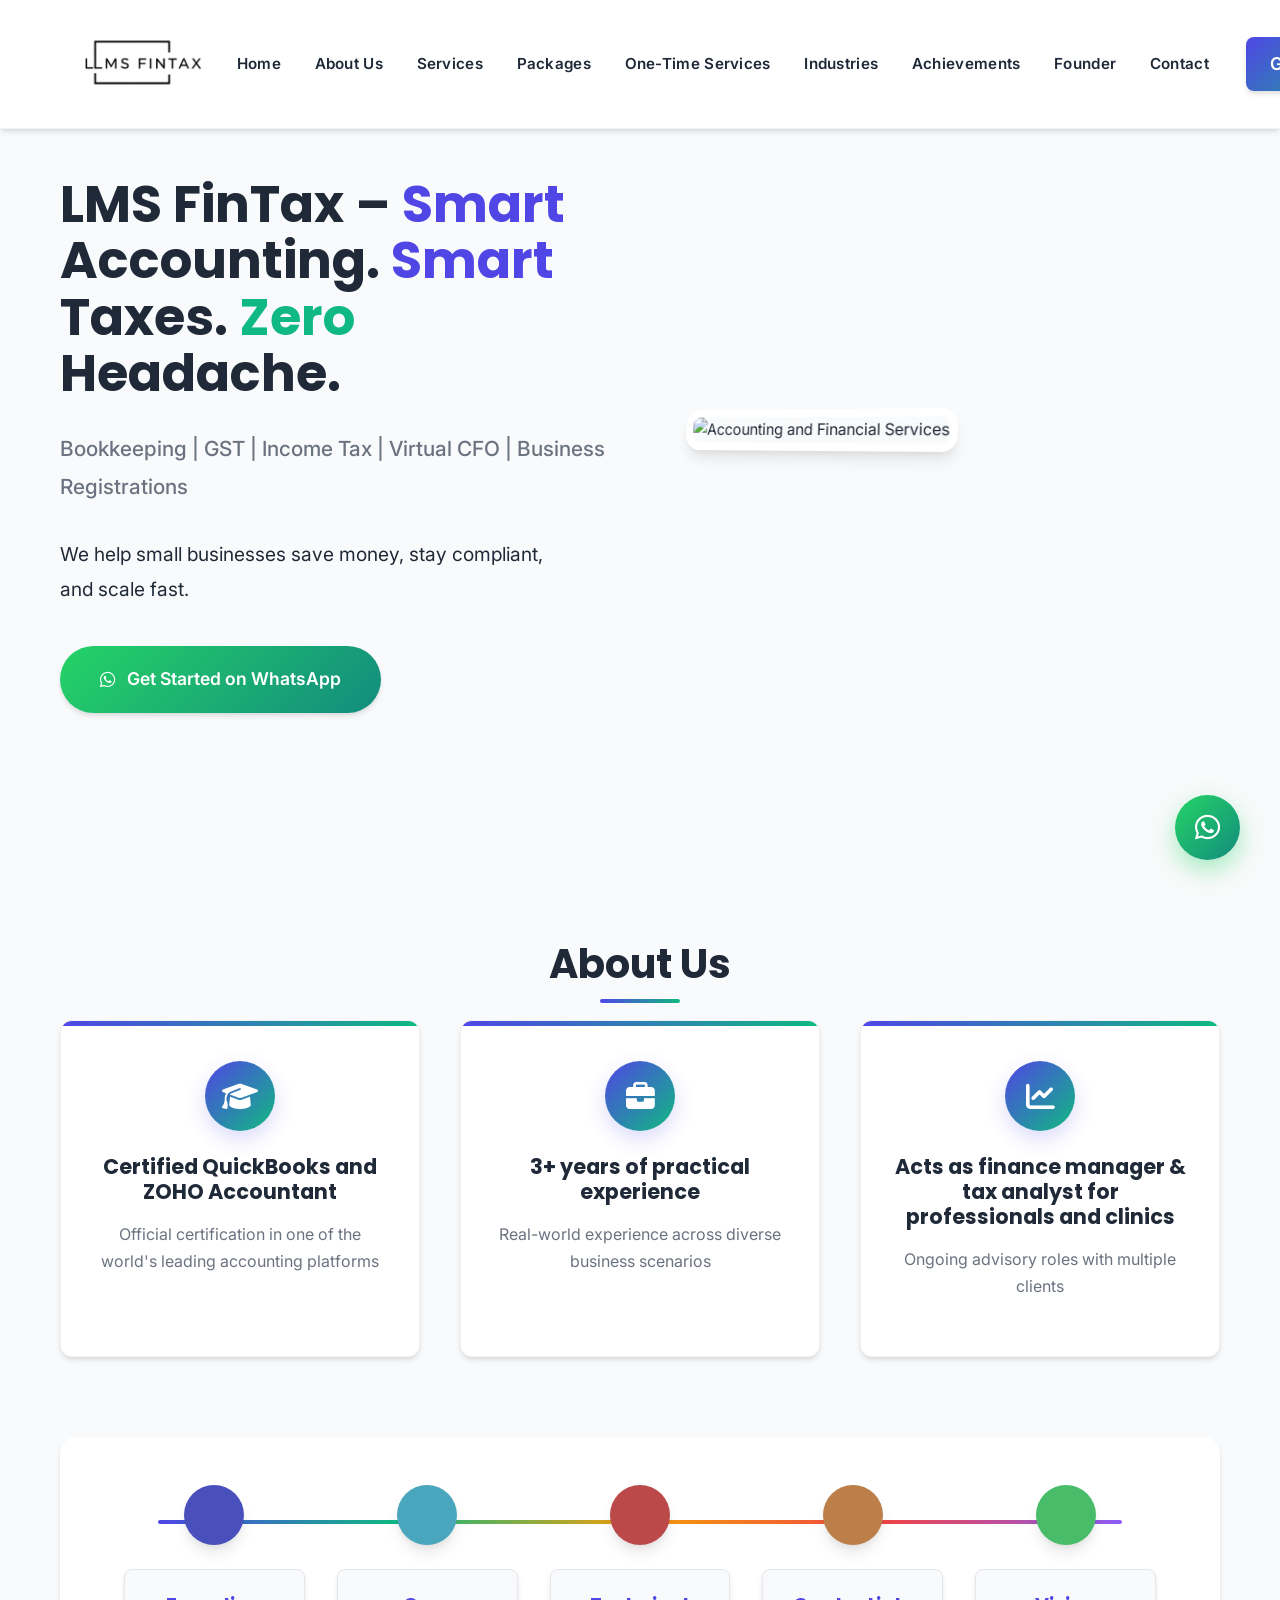
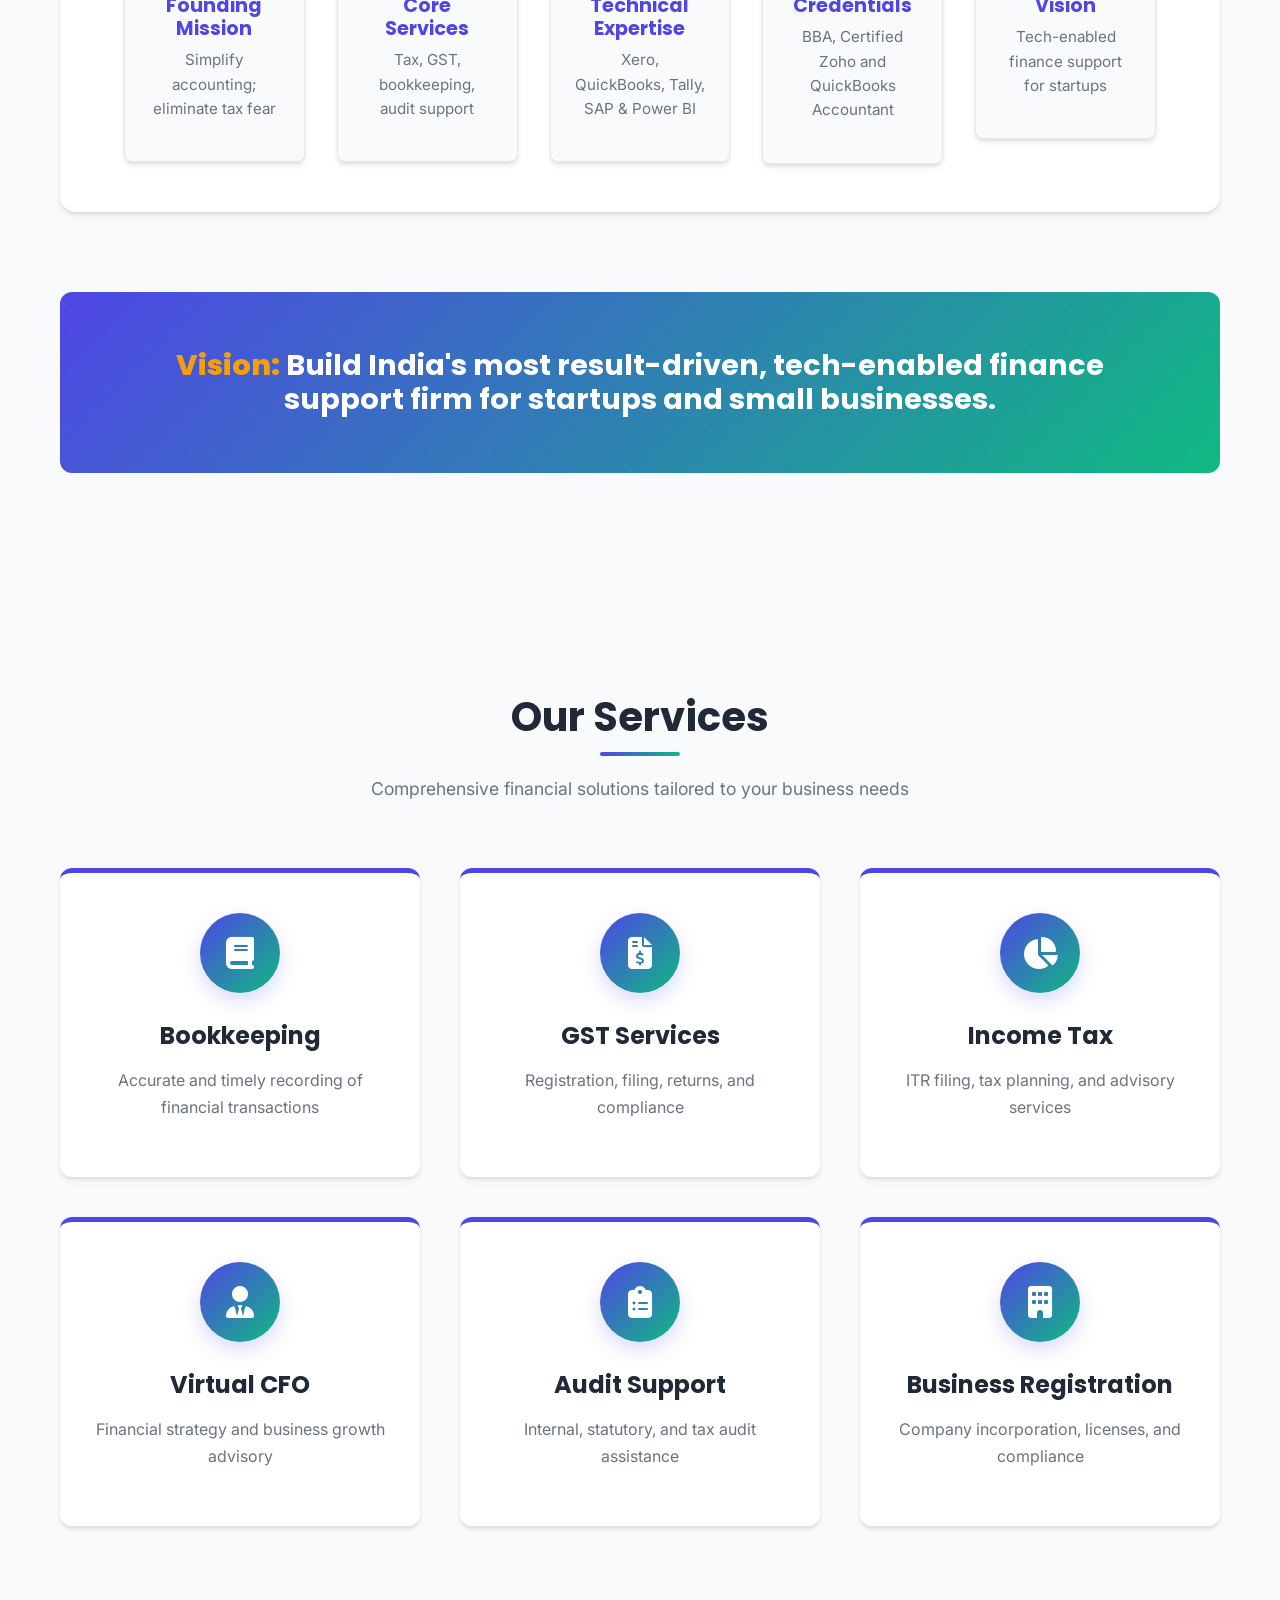
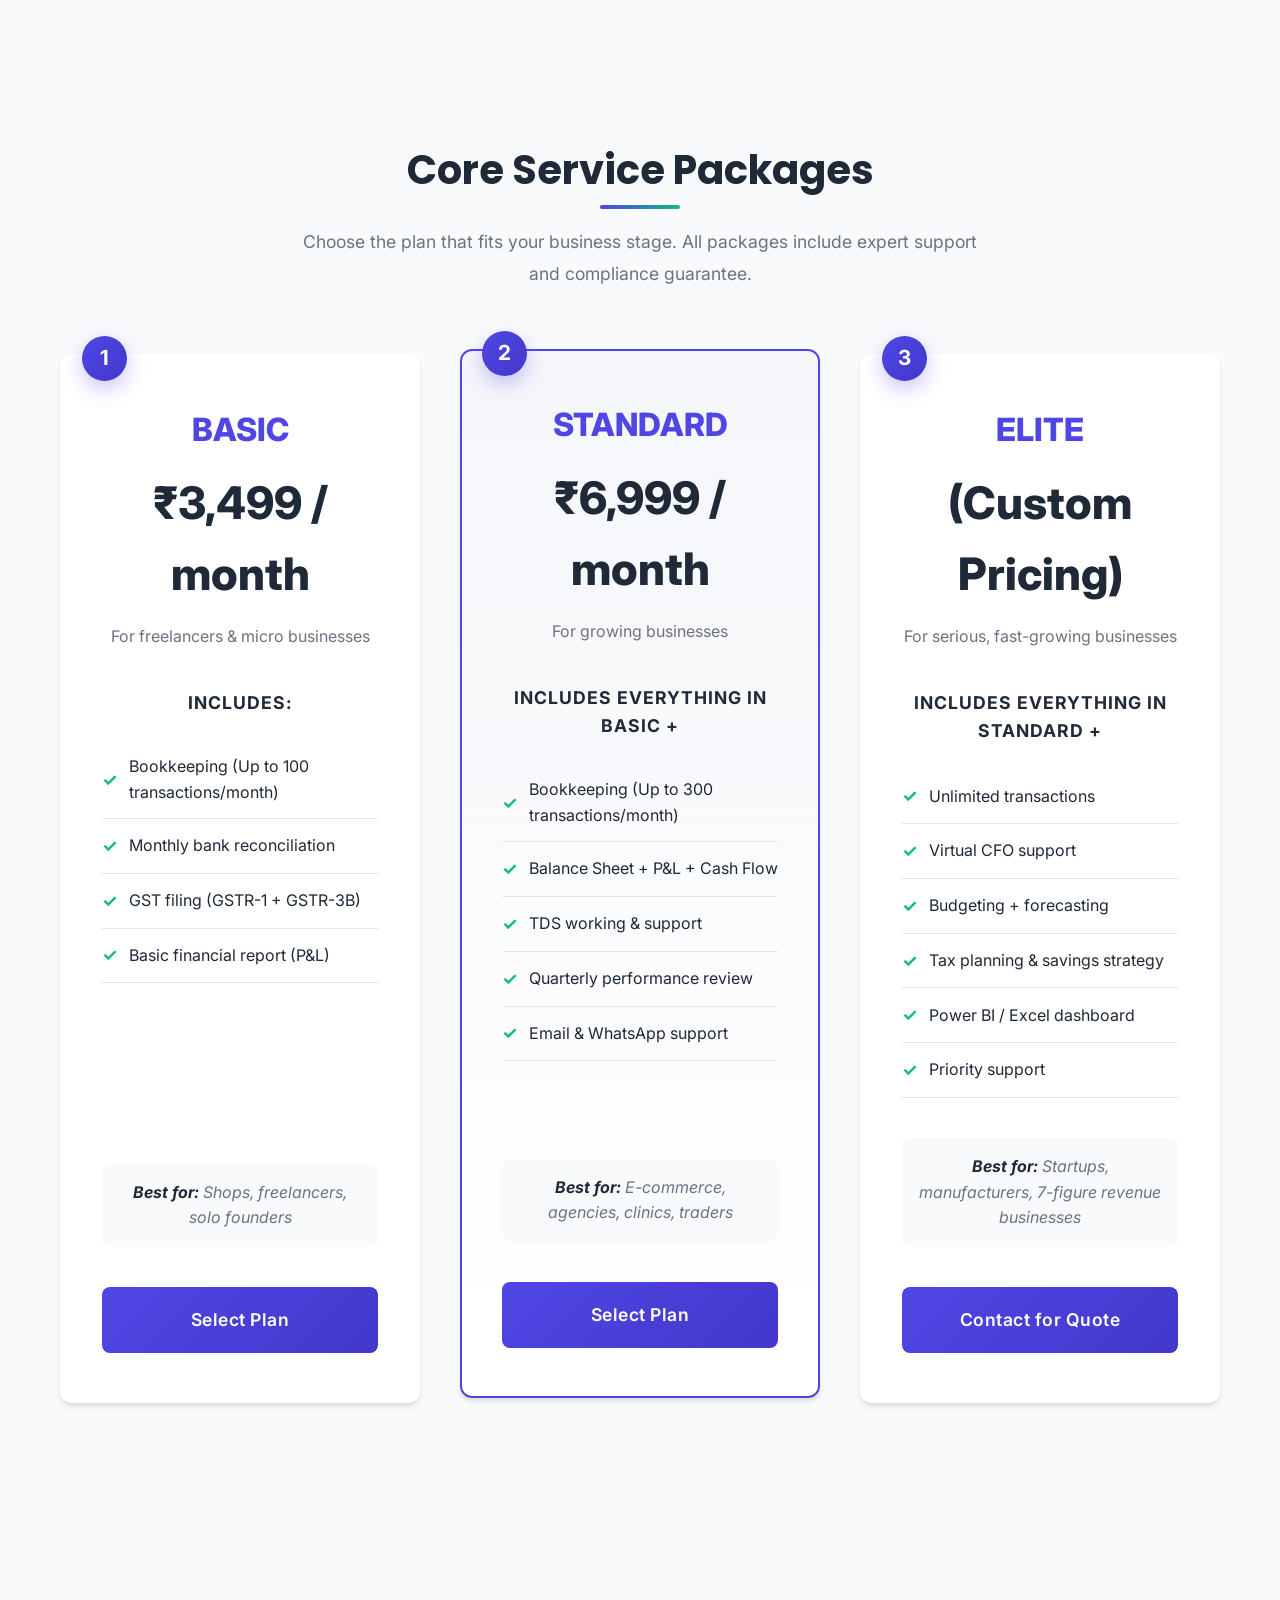
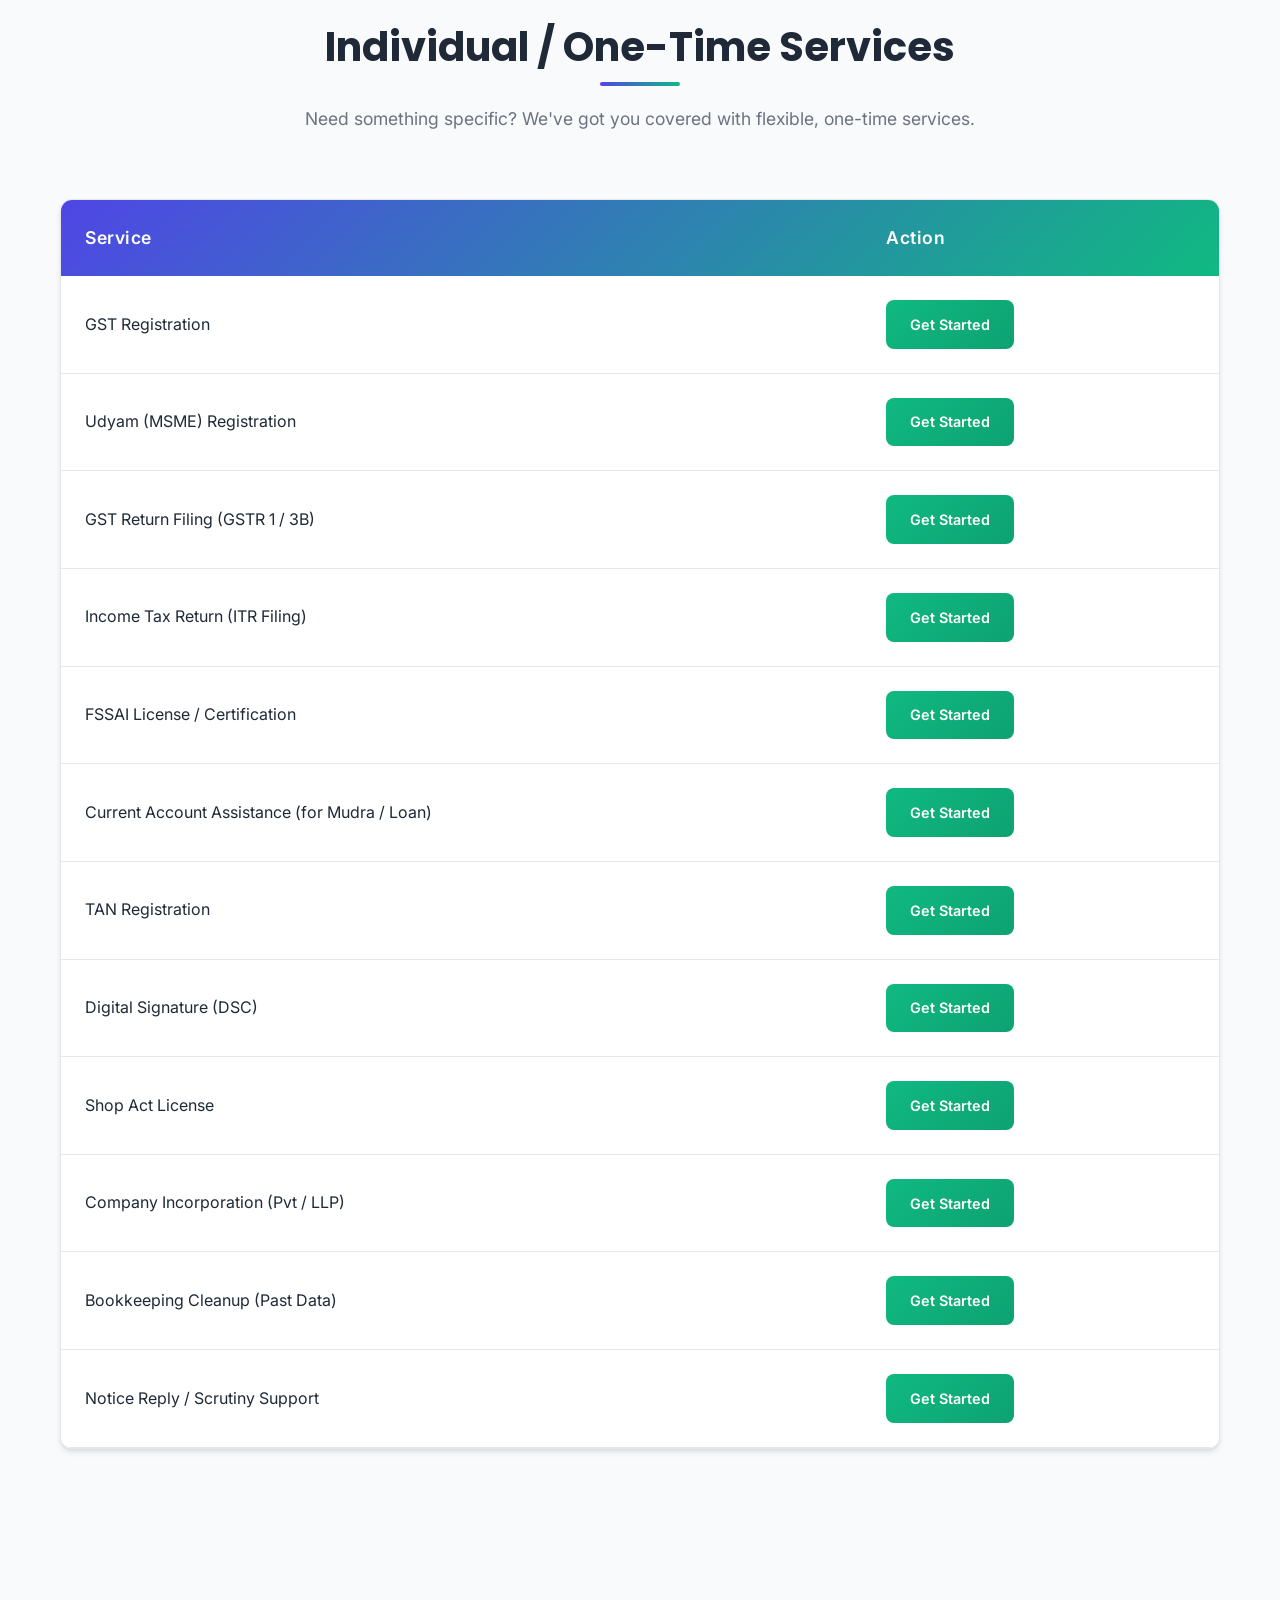
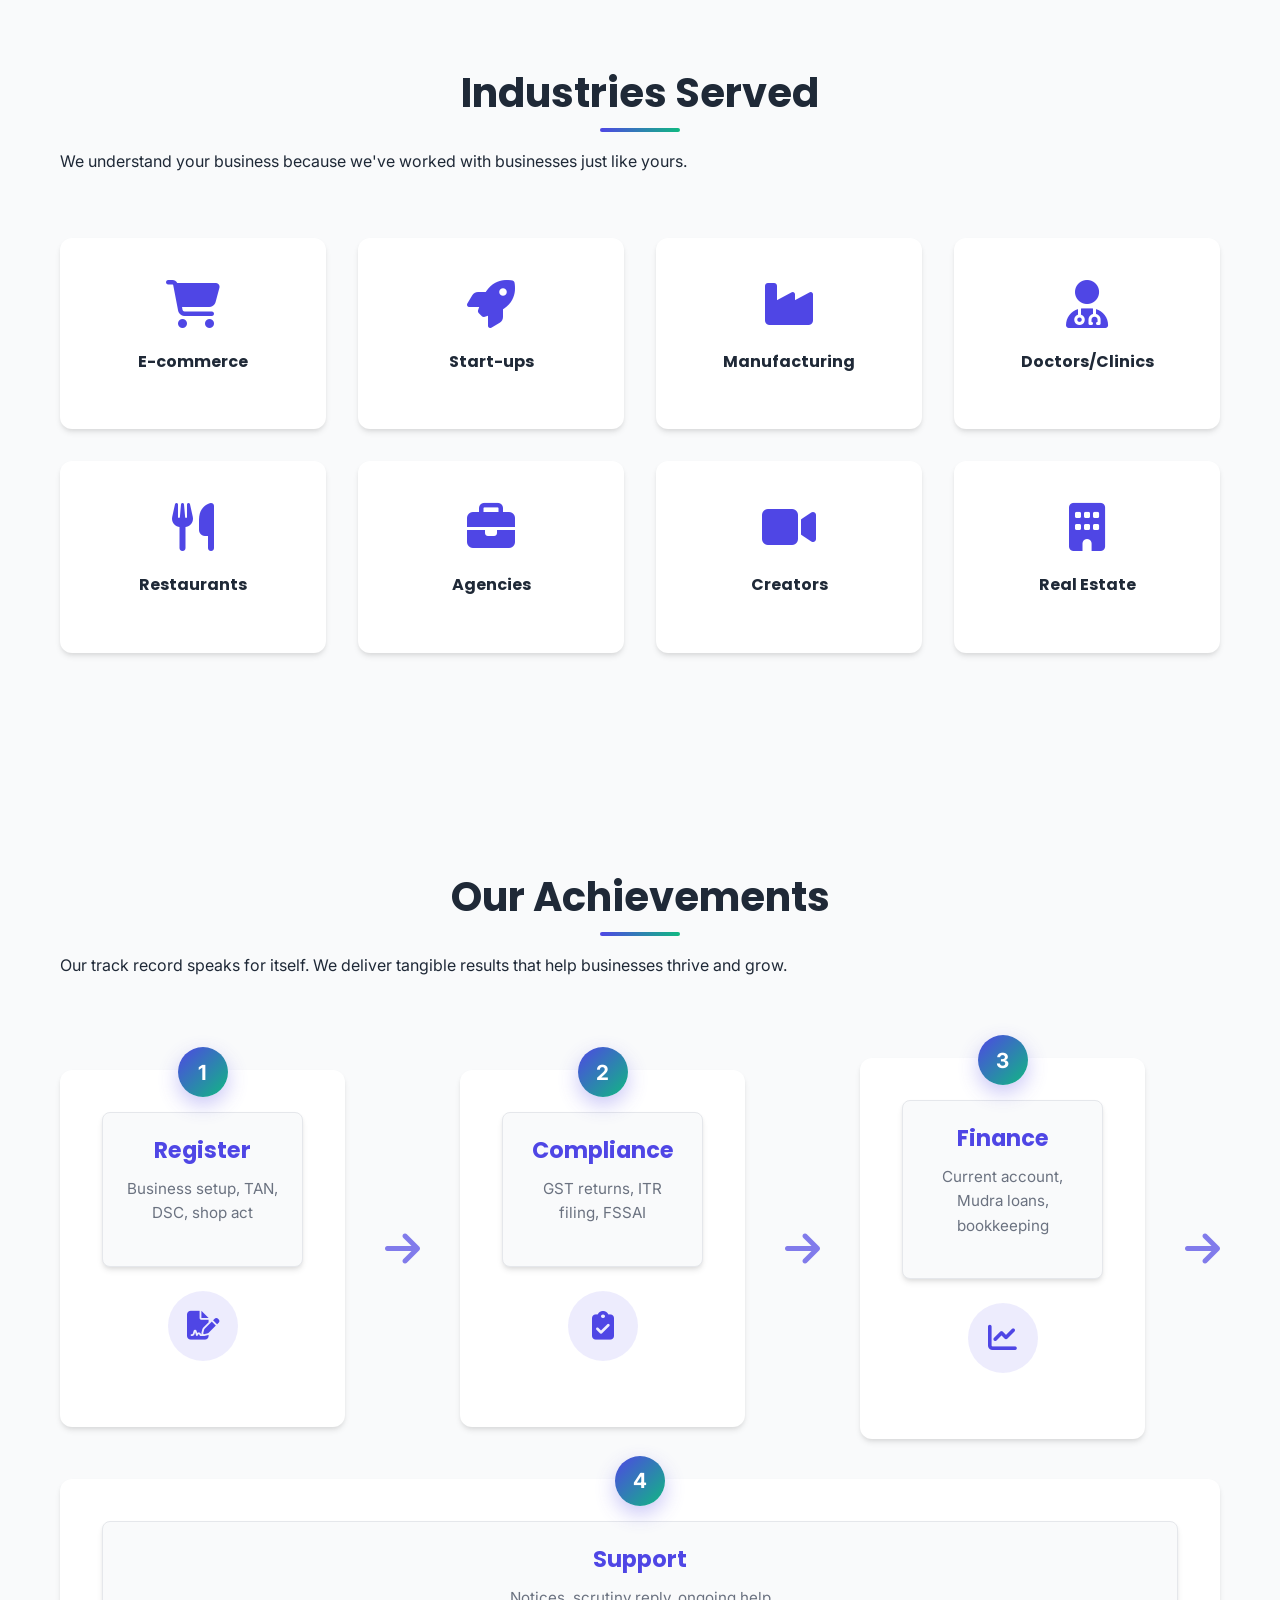
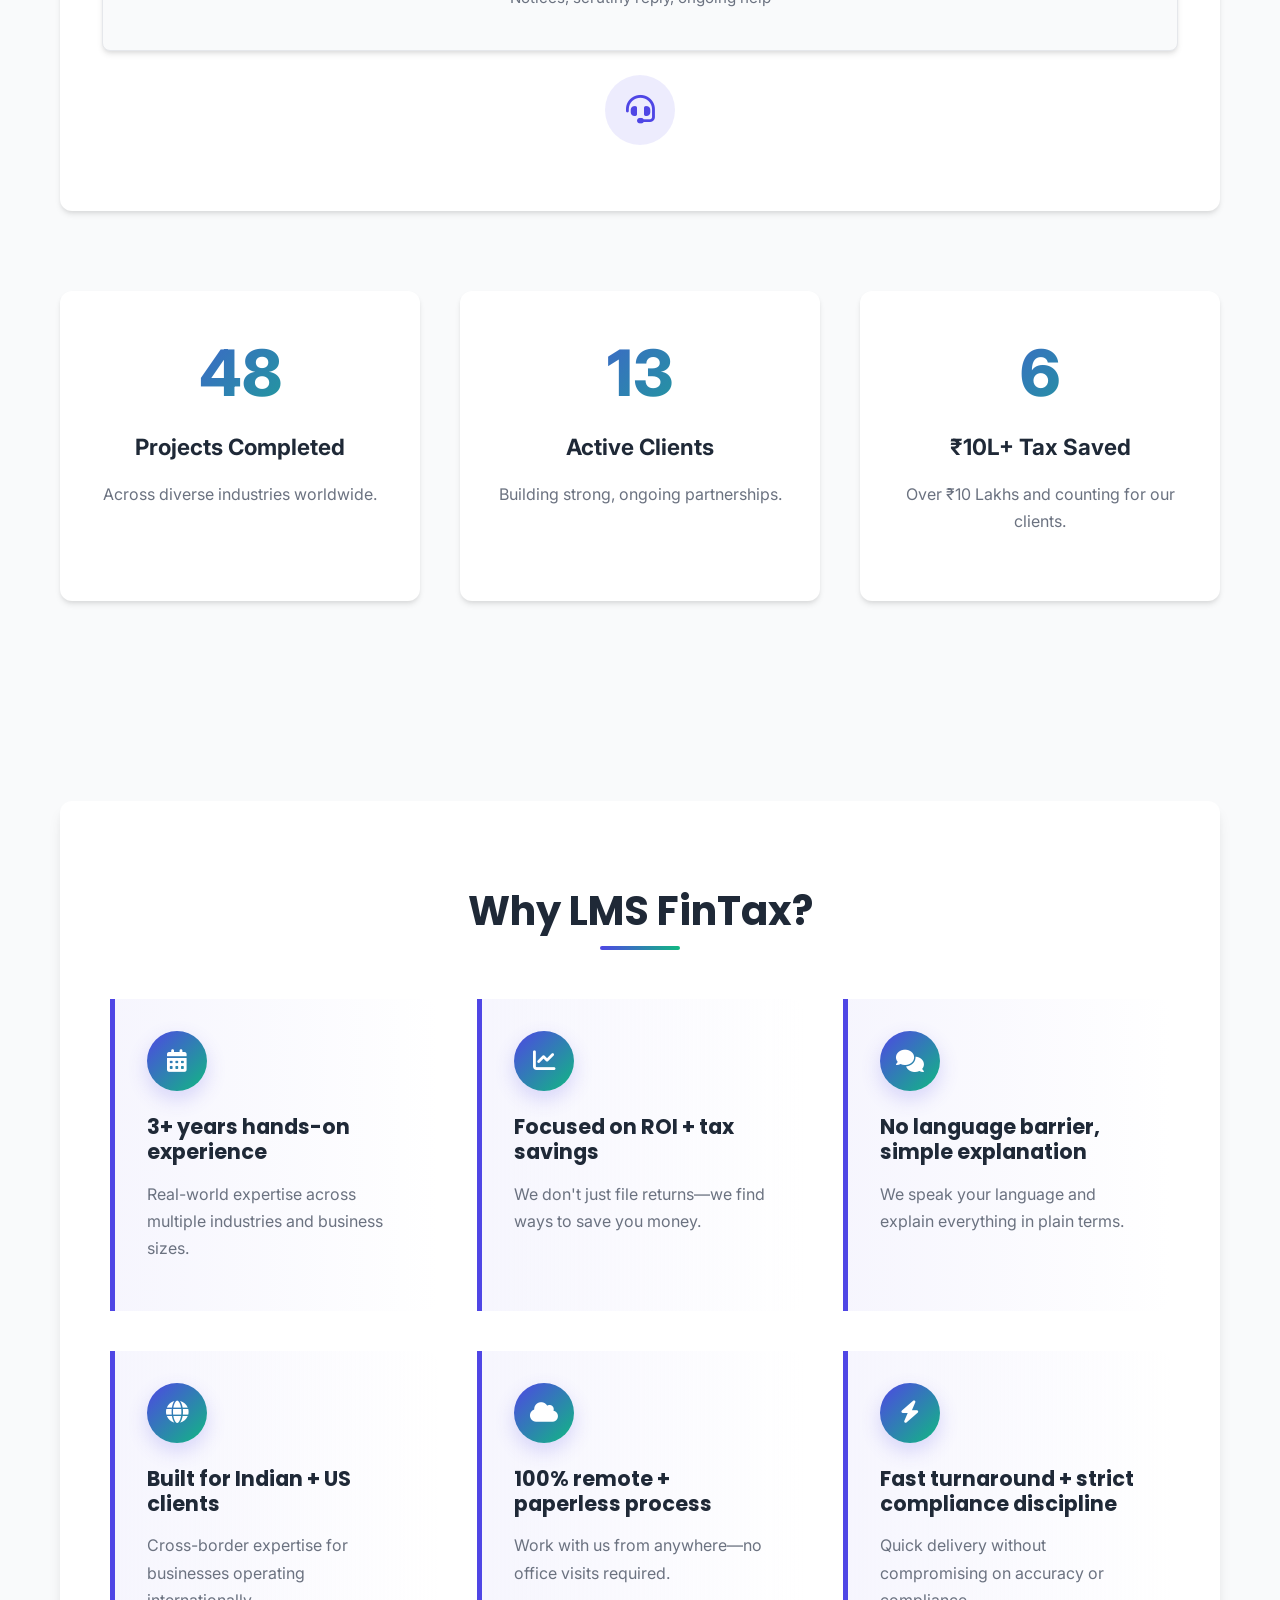
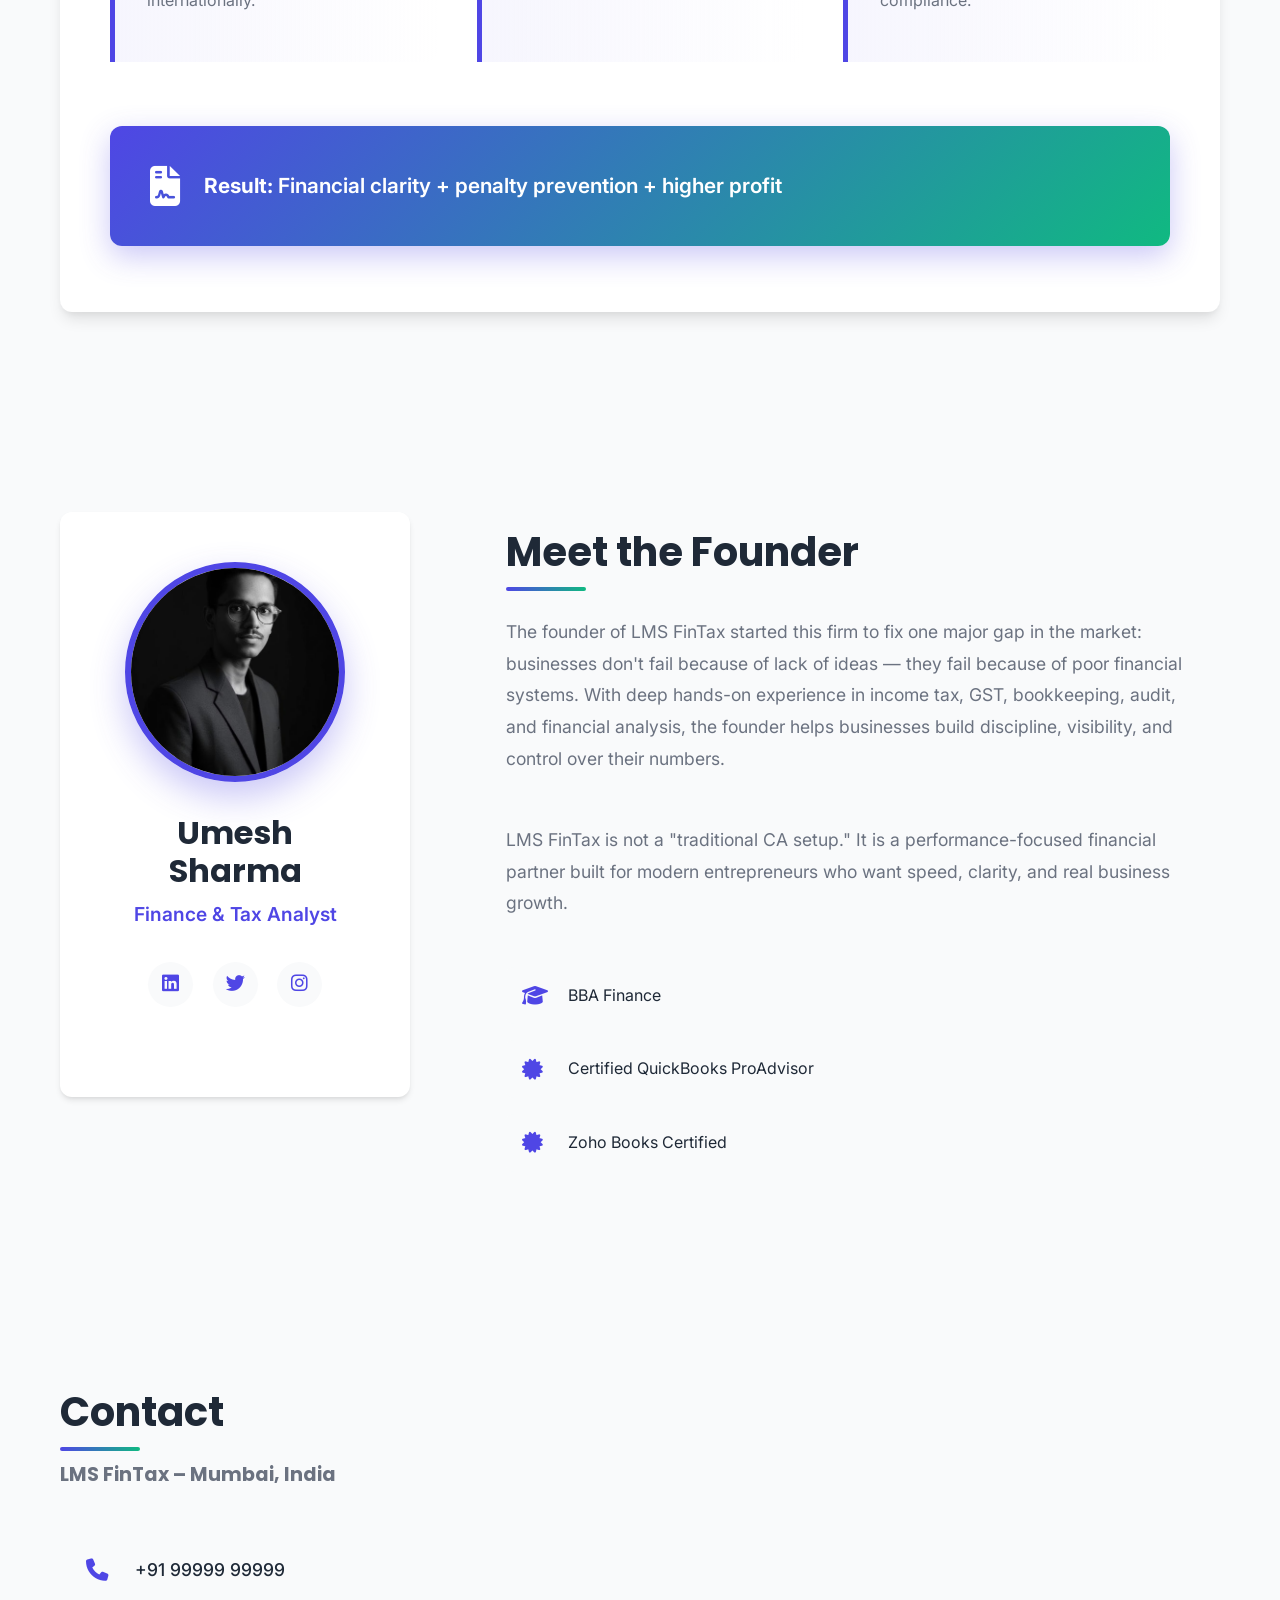
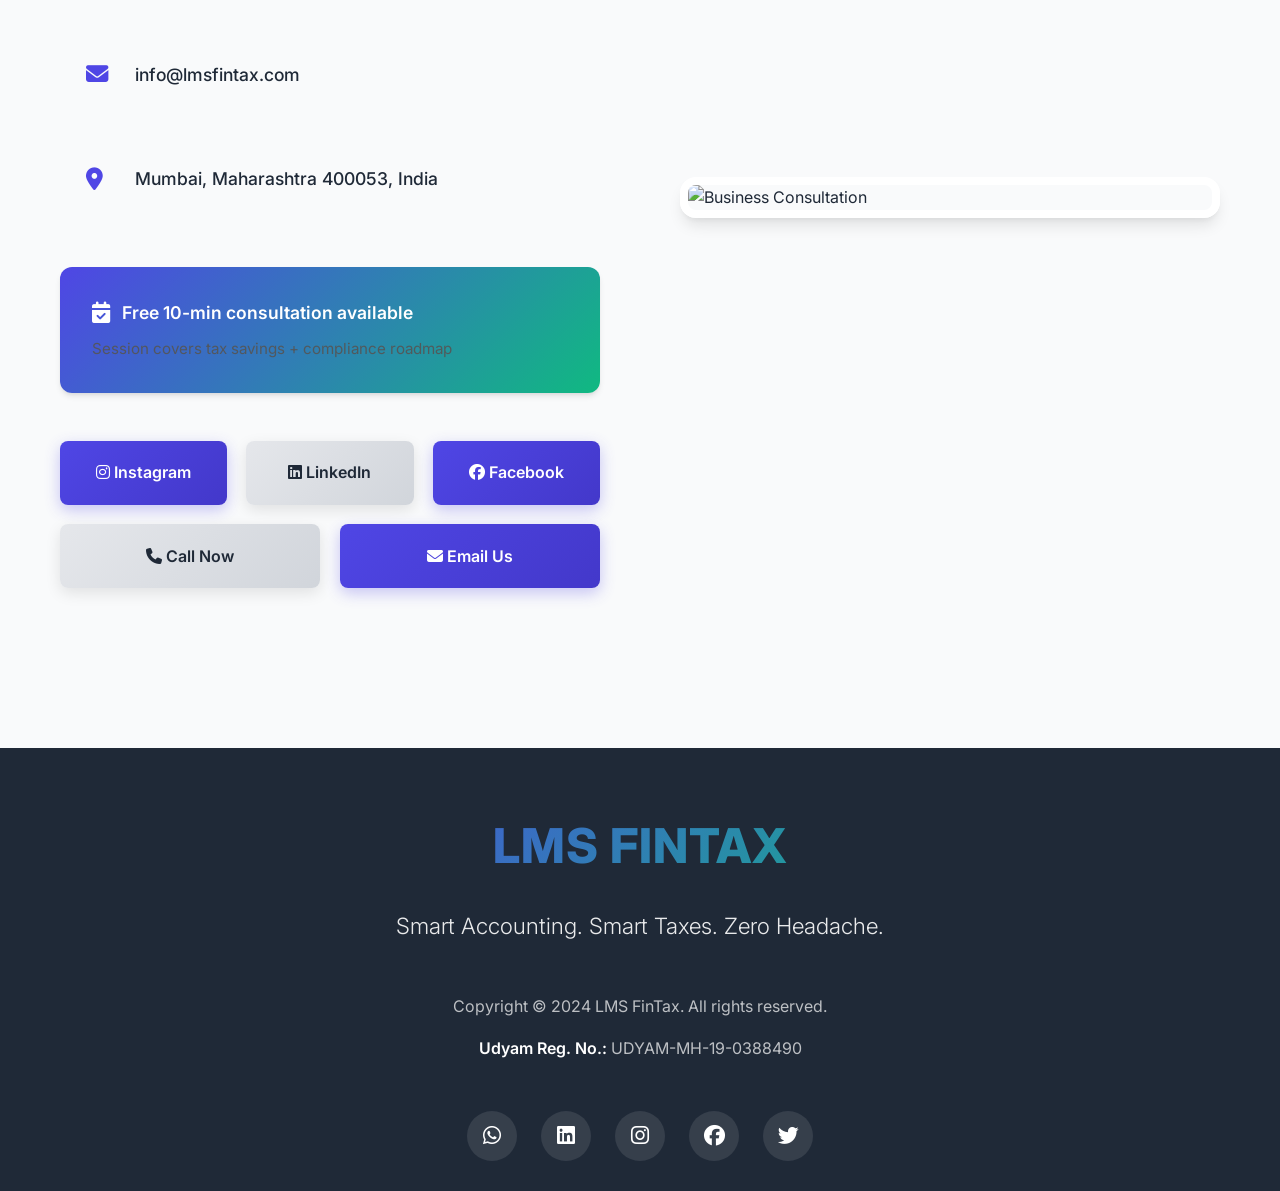
==== index.html @ da869e1a "updated" ====
<!DOCTYPE html>
<html lang="en">

    <head>
        <meta charset="UTF-8">
        <meta name="viewport" content="width=device-width, initial-scale=1.0">
        <title>LMS FinTax - Smart Accounting & Tax Services</title>
        <link rel="stylesheet" href="style.css">
        <link rel="stylesheet"
            href="https://cdnjs.cloudflare.com/ajax/libs/font-awesome/6.4.0/css/all.min.css">
        <link rel="preconnect" href="https://fonts.googleapis.com">
        <link rel="preconnect" href="https://fonts.gstatic.com" crossorigin>
        <link
            href="https://fonts.googleapis.com/css2?family=Poppins:wght@300;400;500;600;700;800;900&family=Inter:wght@300;400;500;600;700&display=swap"
            rel="stylesheet">
        <link rel="stylesheet"
            href="https://cdnjs.cloudflare.com/ajax/libs/font-awesome/6.4.0/css/all.min.css">
    </head>

    <body>
        <!-- Navigation -->
        <nav class="navbar">
            <div class="container">
                <div class="logo">
                    <a href="index.html">
                        <img src="images/LOGO.png" alt="LMS FinTax Logo">
                    </a>
                </div>

                <div class="nav-links">
                    <a href="#hero" class="nav-link">Home</a>
                    <a href="#about" class="nav-link">About Us</a>
                    <a href="#services" class="nav-link">Services</a>
                    <a href="#pricing" class="nav-link">Packages</a>
                    <a href="#one-time-services" class="nav-link">One-Time
                        Services</a>
                    <a href="#industries" class="nav-link">Industries</a>
                    <a href="#achievements" class="nav-link">Achievements</a>
                    <a href="#founder" class="nav-link">Founder</a>
                    <a href="#contact" class="nav-link">Contact</a>
                    <!-- Get Started button will be added by JS on desktop -->
                    <button class="mobile-menu-btn" id="mobileMenuBtn">
                        <i class="fas fa-bars"></i>
                    </button>
                </div>
            </div>
        </nav>

        <!-- Mobile Navigation -->
        <div class="mobile-nav" id="mobileNav">
            <a href="#hero" class="mobile-nav-link">Home</a>
            <a href="#about" class="mobile-nav-link">About Us</a>
            <a href="#services" class="mobile-nav-link">Services</a>
            <a href="#pricing" class="mobile-nav-link">Packages</a>
            <a href="#one-time-services" class="mobile-nav-link">One-Time
                Services</a>
            <a href="#industries" class="mobile-nav-link">Industries</a>
            <a href="#achievements" class="mobile-nav-link">Achievements</a>
            <a href="#founder" class="mobile-nav-link">Founder</a>
            <a href="#contact" class="mobile-nav-link">Contact</a>
            <a
                href="https://wa.me/919999999999?text=Hi%20LMS%20FinTax,%20I%20need%20accounting%20services"
                target="_blank" class="mobile-nav-link whatsapp-btn">Get Started
                on WhatsApp</a>
        </div>

        <!-- Hero Section -->
        <section class="hero-section container fade-in" id="hero">
            <div class="hero-text">
                <h1>LMS FinTax – <span>Smart</span> Accounting.
                    <span>Smart</span> Taxes. <span>Zero</span> Headache.</h1>
                <p class="services-list">Bookkeeping | GST | Income Tax |
                    Virtual CFO | Business Registrations</p>
                <p class="hero-description">We help small businesses save money,
                    stay compliant, and scale fast.</p>
                <a
                    href="https://wa.me/919999999999?text=Hi%20LMS%20FinTax,%20I%20need%20accounting%20services"
                    target="_blank" class="whatsapp-btn">
                    <i class="fab fa-whatsapp"></i> Get Started on WhatsApp
                </a>
            </div>

            <div class="hero-image">
                <img
                    src="https://images.unsplash.com/photo-1554224155-6726b3ff858f?ixlib=rb-4.0.3&auto=format&fit=crop&w=600&q=80"
                    alt="Accounting and Financial Services">
            </div>
        </section>

        <!-- About Section -->
        <section class="about-section container" id="about">
            <h2 class="section-title fade-in">About Us</h2>

            <div class="about-top-grid fade-in">
                <div class="about-feature">
                    <div class="icon"><i
                            class="fas fa-graduation-cap"></i></div>
                    <h4>Certified QuickBooks and ZOHO Accountant</h4>
                    <p>Official certification in one of the world's leading
                        accounting platforms</p>
                </div>
                <div class="about-feature">
                    <div class="icon"><i class="fas fa-briefcase"></i></div>
                    <h4>3+ years of practical experience</h4>
                    <p>Real-world experience across diverse business
                        scenarios</p>
                </div>
                <div class="about-feature">
                    <div class="icon"><i class="fas fa-chart-line"></i></div>
                    <h4>Acts as finance manager & tax analyst for professionals
                        and clinics</h4>
                    <p>Ongoing advisory roles with multiple clients</p>
                </div>
            </div>

            <div class="roadmap-container fade-in">
                <div class="roadmap">
                    <div class="roadmap-step">
                        <div class="step-marker"
                            style="background-color: #4950bc;"></div>
                        <div class="step-content">
                            <h4>Founding Mission</h4>
                            <p>Simplify accounting; eliminate tax fear</p>
                        </div>
                    </div>
                    <div class="roadmap-step">
                        <div class="step-marker"
                            style="background-color: #49a6bc;"></div>
                        <div class="step-content">
                            <h4>Core Services</h4>
                            <p>Tax, GST, bookkeeping, audit support</p>
                        </div>
                    </div>
                    <div class="roadmap-step">
                        <div class="step-marker"
                            style="background-color: #bc4949;"></div>
                        <div class="step-content">
                            <h4>Technical Expertise</h4>
                            <p>Xero, QuickBooks, Tally, SAP & Power BI</p>
                        </div>
                    </div>
                    <div class="roadmap-step">
                        <div class="step-marker"
                            style="background-color: #bc7f49;"></div>
                        <div class="step-content">
                            <h4>Credentials</h4>
                            <p>BBA, Certified Zoho and QuickBooks Accountant</p>
                        </div>
                    </div>
                    <div class="roadmap-step">
                        <div class="step-marker"
                            style="background-color: #49bc6a;"></div>
                        <div class="step-content">
                            <h4>Vision</h4>
                            <p>Tech-enabled finance support for startups</p>
                        </div>
                    </div>
                </div>
            </div>

            <div class="vision-statement fade-in">
                <h3><span>Vision:</span> Build India's most result-driven,
                    tech-enabled finance support firm for startups
                    and small businesses.</h3>
            </div>
        </section>

        <!-- Services Section -->
        <section class="services-section container" id="services">
            <div class="header-group fade-in">
                <h2 class="section-title">Our Services</h2>
                <p class="section-subtitle">Comprehensive financial solutions
                    tailored to your business needs</p>
            </div>

            <div class="services-grid">
                <div class="service-card fade-in">
                    <div class="service-icon">
                        <i class="fas fa-book"></i>
                    </div>
                    <h3>Bookkeeping</h3>
                    <p>Accurate and timely recording of financial
                        transactions</p>
                </div>
                <div class="service-card fade-in"
                    style="animation-delay: 0.1s;">
                    <div class="service-icon">
                        <i class="fas fa-file-invoice-dollar"></i>
                    </div>
                    <h3>GST Services</h3>
                    <p>Registration, filing, returns, and compliance</p>
                </div>
                <div class="service-card fade-in"
                    style="animation-delay: 0.2s;">
                    <div class="service-icon">
                        <i class="fas fa-chart-pie"></i>
                    </div>
                    <h3>Income Tax</h3>
                    <p>ITR filing, tax planning, and advisory services</p>
                </div>
                <div class="service-card fade-in"
                    style="animation-delay: 0.3s;">
                    <div class="service-icon">
                        <i class="fas fa-user-tie"></i>
                    </div>
                    <h3>Virtual CFO</h3>
                    <p>Financial strategy and business growth advisory</p>
                </div>
                <div class="service-card fade-in"
                    style="animation-delay: 0.4s;">
                    <div class="service-icon">
                        <i class="fas fa-clipboard-list"></i>
                    </div>
                    <h3>Audit Support</h3>
                    <p>Internal, statutory, and tax audit assistance</p>
                </div>
                <div class="service-card fade-in"
                    style="animation-delay: 0.5s;">
                    <div class="service-icon">
                        <i class="fas fa-building"></i>
                    </div>
                    <h3>Business Registration</h3>
                    <p>Company incorporation, licenses, and compliance</p>
                </div>
            </div>
        </section>

        <!-- Pricing Section -->
        <section class="pricing-section container" id="pricing">
            <div class="header-group fade-in">
                <h2 class="section-title">Core Service Packages</h2>
                <p class="section-subtitle">Choose the plan that fits your
                    business stage. All packages include expert
                    support and compliance guarantee.</p>
            </div>

            <div class="pricing-grid">
                <div class="pricing-card fade-in">
                    <div class="step-arrow">1</div>
                    <div class="plan-name">BASIC</div>
                    <div class="plan-price">₹3,499 / month</div>
                    <div class="plan-target">For freelancers & micro
                        businesses</div>

                    <span class="includes-label">Includes:</span>
                    <ul class="feature-list">
                        <li>Bookkeeping (Up to 100 transactions/month)</li>
                        <li>Monthly bank reconciliation</li>
                        <li>GST filing (GSTR-1 + GSTR-3B)</li>
                        <li>Basic financial report (P&L)</li>
                    </ul>
                    <p class="best-for"><span>Best for:</span> Shops,
                        freelancers, solo founders</p>
                    <a
                        href="https://wa.me/919999999999?text=Hi%20LMS%20FinTax,%20I'm%20interested%20in%20BASIC%20package"
                        target="_blank" class="plan-select-btn">Select Plan</a>
                </div>

                <div class="pricing-card fade-in"
                    style="animation-delay: 0.2s;">
                    <div class="step-arrow">2</div>
                    <div class="plan-name">STANDARD</div>
                    <div class="plan-price">₹6,999 / month</div>
                    <div class="plan-target">For growing businesses</div>

                    <span class="includes-label">Includes everything in BASIC
                        +</span>
                    <ul class="feature-list">
                        <li>Bookkeeping (Up to 300 transactions/month)</li>
                        <li>Balance Sheet + P&L + Cash Flow</li>
                        <li>TDS working & support</li>
                        <li>Quarterly performance review</li>
                        <li>Email & WhatsApp support</li>
                    </ul>
                    <p class="best-for"><span>Best for:</span> E-commerce,
                        agencies, clinics, traders</p>
                    <a
                        href="https://wa.me/919999999999?text=Hi%20LMS%20FinTax,%20I'm%20interested%20in%20STANDARD%20package"
                        target="_blank" class="plan-select-btn">Select Plan</a>
                </div>

                <div class="pricing-card fade-in"
                    style="animation-delay: 0.4s;">
                    <div class="step-arrow">3</div>
                    <div class="plan-name">ELITE</div>
                    <div class="plan-price">(Custom Pricing)</div>
                    <div class="plan-target">For serious, fast-growing
                        businesses</div>

                    <span class="includes-label">Includes everything in STANDARD
                        +</span>
                    <ul class="feature-list">
                        <li>Unlimited transactions</li>
                        <li>Virtual CFO support</li>
                        <li>Budgeting + forecasting</li>
                        <li>Tax planning & savings strategy</li>
                        <li>Power BI / Excel dashboard</li>
                        <li>Priority support</li>
                    </ul>
                    <p class="best-for"><span>Best for:</span> Startups,
                        manufacturers, 7-figure revenue businesses</p>
                    <a
                        href="https://wa.me/919999999999?text=Hi%20LMS%20FinTax,%20I'm%20interested%20in%20ELITE%20package"
                        target="_blank" class="plan-select-btn">Contact for
                        Quote</a>
                </div>
            </div>
        </section>

        <!-- One-Time Services -->
        <section class="one-time-services container fade-in"
            id="one-time-services">
            <h2 class="section-title">Individual / One-Time Services</h2>
            <p class="section-subtitle">Need something specific? We've got you
                covered with flexible, one-time services.</p>

            <div class="table-container">
                <table class="one-time-table">
                    <thead>
                        <tr>
                            <th>Service</th>
                            <!-- <th>Starting Price</th> -->
                            <th>Action</th>
                        </tr>
                    </thead>
                    <tbody>
                        <tr>
                            <td>GST Registration</td>
                            <!-- <td>₹1,499</td> -->
                            <td><a href="https://docs.google.com/forms/d/e/1FAIpQLSdKCeE-Rj0fb9iNSv4fKQcIEvCpOyUSO21LioGx0XzNPxe-jg/viewform"
                                    target="_blank" class="service-btn">Get
                                    Started</a></td>
                        </tr>
                        <tr>
                            <td>Udyam (MSME) Registration</td>
                            <!-- <td>₹499</td> -->
                            <td><a
                                    href="https://wa.me/919999999999?text=Hi%20LMS%20FinTax,%20I%20need%20MSME%20registration"
                                    target="_blank" class="service-btn">Get
                                    Started</a></td>
                        </tr>
                        <tr>
                            <td>GST Return Filing (GSTR 1 / 3B)</td>
                            <!-- <td>₹499/month</td> -->
                            <td><a
                                    href="https://wa.me/919999999999?text=Hi%20LMS%20FinTax,%20I%20need%20GST%20filing%20services"
                                    target="_blank" class="service-btn">Get
                                    Started</a></td>
                        </tr>
                        <tr>
                            <td>Income Tax Return (ITR Filing)</td>
                            <!-- <td>₹999</td> -->
                            <td><a
                                    href="https://wa.me/919999999999?text=Hi%20LMS%20FinTax,%20I%20need%20ITR%20filing"
                                    target="_blank" class="service-btn">Get
                                    Started</a></td>
                        </tr>
                        <tr>
                            <td>FSSAI License / Certification</td>
                            <!-- <td>₹2,999</td> -->
                            <td><a href="https://docs.google.com/forms/d/e/1FAIpQLSdjkLw6yPMzArLOI0osQLAZnwikelHUmK-B73BJaDcrSC2Sdg/viewform"
                                    target="_blank" class="service-btn">Get
                                    Started</a></td>
                        </tr>
                        <tr>
                            <td>Current Account Assistance (for Mudra /
                                Loan)</td>
                            <!-- <td>₹1,999</td> -->
                            <td><a
                                    href="https://wa.me/919999999999?text=Hi%20LMS%20FinTax,%20I%20need%20help%20with%20Current%20Account"
                                    target="_blank" class="service-btn">Get
                                    Started</a></td>
                        </tr>
                        <tr>
                            <td>TAN Registration</td>
                            <!-- <td>₹699</td> -->
                            <td><a
                                    href="https://wa.me/919999999999?text=Hi%20LMS%20FinTax,%20I%20need%20TAN%20registration"
                                    target="_blank" class="service-btn">Get
                                    Started</a></td>
                        </tr>
                        <tr>
                            <td>Digital Signature (DSC)</td>
                            <!-- <td>₹1,299</td> -->
                            <td><a
                                    href="https://wa.me/919999999999?text=Hi%20LMS%20FinTax,%20I%20need%20Digital%20Signature%20(DSC)"
                                    target="_blank" class="service-btn">Get
                                    Started</a></td>
                        </tr>
                        <tr>
                            <td>Shop Act License</td>
                            <!-- <td>₹1,999</td> -->
                            <td><a
                                    href="https://wa.me/919999999999?text=Hi%20LMS%20FinTax,%20I%20need%20Shop%20Act%20License"
                                    target="_blank" class="service-btn">Get
                                    Started</a></td>
                        </tr>
                        <tr>
                            <td>Company Incorporation (Pvt / LLP)</td>
                            <!-- <td>₹6,999</td> -->
                            <td><a
                                    href="https://wa.me/919999999999?text=Hi%20LMS%20FinTax,%20I%20want%20to%20incorporate%20a%20company"
                                    target="_blank" class="service-btn">Get
                                    Started</a></td>
                        </tr>
                        <tr>
                            <td>Bookkeeping Cleanup (Past Data)</td>
                            <!-- <td>₹3,999</td> -->
                            <td><a
                                    href="https://wa.me/919999999999?text=Hi%20LMS%20FinTax,%20I%20need%20bookkeeping%20cleanup%20services"
                                    target="_blank" class="service-btn">Get
                                    Started</a></td>
                        </tr>
                        <tr>
                            <td>Notice Reply / Scrutiny Support</td>
                            <!-- <td>₹4,999</td> -->
                            <td><a
                                    href="https://wa.me/919999999999?text=Hi%20LMS%20FinTax,%20I%20need%20help%20with%20tax%20notice"
                                    target="_blank" class="service-btn">Get
                                    Started</a></td>
                        </tr>
                    </tbody>
                </table>
            </div>
        </section>

        <!-- Industries Served -->
        <section class="industries-section container" id="industries">
            <h2 class="section-title fade-in">Industries Served</h2>
            <p class="section-subtext fade-in">We understand your business
                because we've worked with businesses just like
                yours.</p>

            <div class="industries-grid">
                <div class="industry-box fade-in">
                    <i class="fas fa-shopping-cart"></i>
                    <h4>E-commerce</h4>
                </div>
                <div class="industry-box fade-in"
                    style="animation-delay: 0.1s;">
                    <i class="fas fa-rocket"></i>
                    <h4>Start-ups</h4>
                </div>
                <div class="industry-box fade-in"
                    style="animation-delay: 0.2s;">
                    <i class="fas fa-industry"></i>
                    <h4>Manufacturing</h4>
                </div>
                <div class="industry-box fade-in"
                    style="animation-delay: 0.3s;">
                    <i class="fas fa-user-md"></i>
                    <h4>Doctors/Clinics</h4>
                </div>
                <div class="industry-box fade-in"
                    style="animation-delay: 0.4s;">
                    <i class="fas fa-utensils"></i>
                    <h4>Restaurants</h4>
                </div>
                <div class="industry-box fade-in"
                    style="animation-delay: 0.5s;">
                    <i class="fas fa-briefcase"></i>
                    <h4>Agencies</h4>
                </div>
                <div class="industry-box fade-in"
                    style="animation-delay: 0.6s;">
                    <i class="fas fa-video"></i>
                    <h4>Creators</h4>
                </div>
                <div class="industry-box fade-in"
                    style="animation-delay: 0.7s;">
                    <i class="fas fa-building"></i>
                    <h4>Real Estate</h4>
                </div>
            </div>
        </section>

        <!-- Achievements -->
        <section class="achievements-section container" id="achievements">
            <h2 class="section-title fade-in">Our Achievements</h2>
            <p class="achievements-subtext fade-in">Our track record speaks for
                itself. We deliver tangible results that
                help businesses thrive and grow.</p>

            <div class="process-diagram fade-in">
                <div class="process-step">
                    <div class="step-number">1</div>
                    <div class="step-content">
                        <h3>Register</h3>
                        <p>Business setup, TAN, DSC, shop act</p>
                    </div>
                    <div class="step-icon">
                        <i class="fas fa-file-signature"></i>
                    </div>
                </div>

                <div class="process-arrow">
                    <i class="fas fa-arrow-right"></i>
                </div>

                <div class="process-step">
                    <div class="step-number">2</div>
                    <div class="step-content">
                        <h3>Compliance</h3>
                        <p>GST returns, ITR filing, FSSAI</p>
                    </div>
                    <div class="step-icon">
                        <i class="fas fa-clipboard-check"></i>
                    </div>
                </div>

                <div class="process-arrow">
                    <i class="fas fa-arrow-right"></i>
                </div>

                <div class="process-step">
                    <div class="step-number">3</div>
                    <div class="step-content">
                        <h3>Finance</h3>
                        <p>Current account, Mudra loans, bookkeeping</p>
                    </div>
                    <div class="step-icon">
                        <i class="fas fa-chart-line"></i>
                    </div>
                </div>

                <div class="process-arrow">
                    <i class="fas fa-arrow-right"></i>
                </div>

                <div class="process-step">
                    <div class="step-number">4</div>
                    <div class="step-content">
                        <h3>Support</h3>
                        <p>Notices, scrutiny reply, ongoing help</p>
                    </div>
                    <div class="step-icon">
                        <i class="fas fa-headset"></i>
                    </div>
                </div>
            </div>

            <div class="stats-grid">
                <div class="stat-item fade-in">
                    <div class="stat-number" data-count="70">0</div>
                    <div class="stat-title">Projects Completed</div>
                    <p class="stat-desc">Across diverse industries
                        worldwide.</p>
                </div>

                <div class="stat-item fade-in" style="animation-delay: 0.2s;">
                    <div class="stat-number" data-count="20">0</div>
                    <div class="stat-title">Active Clients</div>
                    <p class="stat-desc">Building strong, ongoing
                        partnerships.</p>
                </div>

                <div class="stat-item fade-in" style="animation-delay: 0.4s;">
                    <div class="stat-number" data-count="10">0</div>
                    <div class="stat-title">₹10L+ Tax Saved</div>
                    <p class="stat-desc">Over ₹10 Lakhs and counting for our
                        clients.</p>
                </div>
            </div>
        </section>

        <!-- Reviews -->
        <!-- <section class="reviews-section container fade-in" id="reviews">
            <h2 class="section-title">Reviews on Google</h2>
            <p class="reviews-subtext">Don't just take our word for it – hear
                directly from the businesses we've helped
                thrive.</p>

            <div class="reviews-slider">
                <div class="review-card">
                    <div class="review-header">
                        <div class="reviewer-info">
                            <img
                                src="https://randomuser.me/api/portraits/men/32.jpg"
                                alt="Reviewer" class="reviewer-avatar">
                            <div>
                                <h4>Rajesh Kumar</h4>
                                <div class="review-stars">
                                    <i class="fas fa-star"></i>
                                    <i class="fas fa-star"></i>
                                    <i class="fas fa-star"></i>
                                    <i class="fas fa-star"></i>
                                    <i class="fas fa-star"></i>
                                </div>
                            </div>
                        </div>
                        <div class="google-logo">
                            <i class="fab fa-google"></i>
                        </div>
                    </div>
                    <p class="review-text">"LMS FinTax transformed our
                        accounting process. Their team saved us over ₹2 lakhs
                        in taxes last year. Highly recommended for any business
                        owner!"</p>
                </div>

                <div class="review-card">
                    <div class="review-header">
                        <div class="reviewer-info">
                            <img
                                src="https://randomuser.me/api/portraits/women/44.jpg"
                                alt="Reviewer"
                                class="reviewer-avatar">
                            <div>
                                <h4>Priya Sharma</h4>
                                <div class="review-stars">
                                    <i class="fas fa-star"></i>
                                    <i class="fas fa-star"></i>
                                    <i class="fas fa-star"></i>
                                    <i class="fas fa-star"></i>
                                    <i class="fas fa-star-half-alt"></i>
                                </div>
                            </div>
                        </div>
                        <div class="google-logo">
                            <i class="fab fa-google"></i>
                        </div>
                    </div>
                    <p class="review-text">"As a startup founder, I was
                        struggling with GST compliance. LMS FinTax made
                        everything so simple and saved me countless hours. Their
                        Virtual CFO service is a game-changer!"</p>
                </div>

                <div class="review-card">
                    <div class="review-header">
                        <div class="reviewer-info">
                            <img
                                src="https://randomuser.me/api/portraits/men/67.jpg"
                                alt="Reviewer" class="reviewer-avatar">
                            <div>
                                <h4>Vikram Patel</h4>
                                <div class="review-stars">
                                    <i class="fas fa-star"></i>
                                    <i class="fas fa-star"></i>
                                    <i class="fas fa-star"></i>
                                    <i class="fas fa-star"></i>
                                    <i class="fas fa-star"></i>
                                </div>
                            </div>
                        </div>
                        <div class="google-logo">
                            <i class="fab fa-google"></i>
                        </div>
                    </div>
                    <p class="review-text">"Professional, prompt, and
                        knowledgeable. They handled our restaurant's
                        accounting seamlessly. Their tax planning strategies
                        saved us 30% on our tax liability."</p>
                </div>
            </div>

            <a href="https://g.page/r/CbN6pXw9h4HKEBM/review" target="_blank"
                class="review-btn">
                <i class="fab fa-google"></i> View our Google Reviews
            </a>
        </section> -->

        <!-- Why Choose Us -->
        <section class="why-section container fade-in" id="why-us">
            <div class="why-card">
                <h2 class="section-title">Why LMS FinTax?</h2>

                <div class="features-grid">
                    <div class="feature-item">
                        <div class="feature-icon">
                            <i class="fas fa-calendar-alt"></i>
                        </div>
                        <h4>3+ years hands-on experience</h4>
                        <p>Real-world expertise across multiple industries and
                            business sizes.</p>
                    </div>

                    <div class="feature-item">
                        <div class="feature-icon">
                            <i class="fas fa-chart-line"></i>
                        </div>
                        <h4>Focused on ROI + tax savings</h4>
                        <p>We don't just file returns—we find ways to save you
                            money.</p>
                    </div>

                    <div class="feature-item">
                        <div class="feature-icon">
                            <i class="fas fa-comments"></i>
                        </div>
                        <h4>No language barrier, simple explanation</h4>
                        <p>We speak your language and explain everything in
                            plain terms.</p>
                    </div>

                    <div class="feature-item">
                        <div class="feature-icon">
                            <i class="fas fa-globe"></i>
                        </div>
                        <h4>Built for Indian + US clients</h4>
                        <p>Cross-border expertise for businesses operating
                            internationally.</p>
                    </div>

                    <div class="feature-item">
                        <div class="feature-icon">
                            <i class="fas fa-cloud"></i>
                        </div>
                        <h4>100% remote + paperless process</h4>
                        <p>Work with us from anywhere—no office visits
                            required.</p>
                    </div>

                    <div class="feature-item">
                        <div class="feature-icon">
                            <i class="fas fa-bolt"></i>
                        </div>
                        <h4>Fast turnaround + strict compliance discipline</h4>
                        <p>Quick delivery without compromising on accuracy or
                            compliance.</p>
                    </div>
                </div>

                <div class="result-box">
                    <i class="fas fa-file-contract"></i>
                    <p><b>Result:</b> Financial clarity + penalty prevention +
                        higher profit</p>
                </div>
            </div>
        </section>

        <!-- Founder Section -->
        <section class="founder-section container fade-in" id="founder">
            <div class="founder-container">
                <div class="founder-profile">
                    <div class="founder-image-wrapper">
                        <img
                            src="images/WhatsApp-Image-2025-11-22-at-12.57.43_14f3aa80.avif"
                            alt="Umesh Sharma - Founder">
                    </div>
                    <h3 class="founder-name">Umesh Sharma</h3>
                    <p class="founder-title">Finance & Tax Analyst</p>
                    <div class="founder-social">
                        <a href="#"><i class="fab fa-linkedin"></i></a>
                        <a href="#"><i class="fab fa-twitter"></i></a>
                        <a href="#"><i class="fab fa-instagram"></i></a>
                    </div>
                </div>

                <div class="founder-info">
                    <h2 class="section-title">Meet the Founder</h2>
                    <div class="founder-description">
                        <p>
                            The founder of LMS FinTax started this firm to fix
                            one major gap in the market:
                            businesses don't fail because of lack of ideas —
                            they fail because of poor
                            financial systems. With deep hands-on experience in
                            income tax, GST,
                            bookkeeping, audit, and financial analysis, the
                            founder helps businesses
                            build discipline, visibility, and control over their
                            numbers.
                        </p>
                        <br>
                        <p>
                            LMS FinTax is not a "traditional CA setup." It is a
                            performance-focused
                            financial partner built for modern entrepreneurs who
                            want speed, clarity,
                            and real business growth.
                        </p>
                    </div>

                    <div class="founder-qualifications">
                        <div class="qualification">
                            <i class="fas fa-graduation-cap"></i>
                            <span>BBA Finance</span>
                        </div>
                        <div class="qualification">
                            <i class="fas fa-certificate"></i>
                            <span>Certified QuickBooks ProAdvisor</span>
                        </div>
                        <div class="qualification">
                            <i class="fas fa-certificate"></i>
                            <span>Zoho Books Certified</span>
                        </div>
                    </div>
                </div>
            </div>
        </section>

        <!-- Contact Section -->
        <section class="contact-section container" id="contact">
            <div class="contact-container fade-in">
                <div class="contact-info">
                    <h2 class="section-title">Contact</h2>
                    <h3 class="contact-subtitle">LMS FinTax – Mumbai, India</h3>

                    <div class="contact-details">
                        <div class="contact-item">
                            <i class="fas fa-phone"></i>
                            <a href="tel:+919999999999">+91 99999 99999</a>
                        </div>
                        <div class="contact-item">
                            <i class="fas fa-envelope"></i>
                            <a
                                href="mailto:info@lmsfintax.com">info@lmsfintax.com</a>
                        </div>
                        <div class="contact-item">
                            <i class="fas fa-map-marker-alt"></i>
                            <span>Mumbai, Maharashtra 400053, India</span>
                        </div>
                    </div>

                    <div class="consultation-box">
                        <a
                            href="https://wa.me/919999999999?text=Hi%20LMS%20FinTax,%20I%20would%20like%20a%20free%20consultation"
                            target="_blank">
                            <i class="fas fa-calendar-check"></i> Free 10-min
                            consultation available
                        </a>
                        <p style="margin-top: 10px; color: #555;">Session covers
                            tax savings + compliance roadmap</p>
                    </div>

                    <div class="btn-group">
                        <a href="https://www.instagram.com/lmsfintax"
                            target="_blank" class="contact-btn btn-purple">
                            <i class="fab fa-instagram"></i> Instagram
                        </a>
                        <a href="https://www.linkedin.com/company/lmsfintax"
                            target="_blank" class="contact-btn btn-grey">
                            <i class="fab fa-linkedin"></i> LinkedIn
                        </a>
                        <a href="https://www.facebook.com/lmsfintax"
                            target="_blank" class="contact-btn btn-purple">
                            <i class="fab fa-facebook"></i> Facebook
                        </a>
                    </div>

                    <div class="btn-group">
                        <a href="tel:+919999999999"
                            class="contact-btn btn-grey">
                            <i class="fas fa-phone"></i> Call Now
                        </a>
                        <a href="mailto:info@lmsfintax.com"
                            class="contact-btn btn-purple">
                            <i class="fas fa-envelope"></i> Email Us
                        </a>
                    </div>
                </div>

                <div class="contact-image">
                    <img
                        src="https://images.unsplash.com/photo-1556761175-b413da4baf72?ixlib=rb-4.0.3&auto=format&fit=crop&w=600&q=80"
                        alt="Business Consultation">
                </div>
            </div>
        </section>

        <!-- Footer -->
        <footer class="footer-section">
            <div class="footer-container">
                <div class="footer-logo">LMS FINTAX</div>
                <p class="footer-tagline">Smart Accounting. Smart Taxes. Zero
                    Headache.</p>

                <!-- Contact Footer Information Moved Here -->
                <div class="contact-footer">
                    <p>Copyright © 2024 LMS FinTax. All rights reserved.</p>
                    <p style="margin-top: 10px;"><b>Udyam Reg. No.:</b>
                        UDYAM-MH-19-0388490</p>
                </div>

                <div class="footer-social">
                    <a href="https://wa.me/919999999999" target="_blank"><i
                            class="fab fa-whatsapp"></i></a>
                    <a href="https://www.linkedin.com/company/lmsfintax"
                        target="_blank"><i class="fab fa-linkedin"></i></a>
                    <a href="https://www.instagram.com/lmsfintax"
                        target="_blank"><i class="fab fa-instagram"></i></a>
                    <a href="https://www.facebook.com/lmsfintax"
                        target="_blank"><i class="fab fa-facebook"></i></a>
                    <a href="#" target="_blank"><i
                            class="fab fa-twitter"></i></a>
                </div>
            </div>
        </footer>

        <!-- WhatsApp Floating Button -->
        <a
            href="https://wa.me/919999999999?text=Hi%20LMS%20FinTax,%20I%20need%20help%20with%20accounting%20services"
            target="_blank" class="whatsapp-float">
            <i class="fab fa-whatsapp"></i>
        </a>

        <!-- Back to Top Button -->
        <button class="back-to-top" id="backToTop">
            <i class="fas fa-arrow-up"></i>
        </button>

        <script src="script.js"></script>
    </body>
</html>
---- style.css ----
/* CSS Reset & Base Styles */
* {
    margin: 0;
    padding: 0;
    box-sizing: border-box;
}

:root {
    --primary: #4f46e5;
    --primary-dark: #4338ca;
    --secondary: #10b981;
    --accent: #f59e0b;
    --dark: #1f2937;
    --light: #f9fafb;
    --gray: #6b7280;
    --gray-light: #e5e7eb;
    --white: #ffffff;
    --shadow: 0 4px 6px -1px rgba(0, 0, 0, 0.1), 0 2px 4px -1px rgba(0, 0, 0, 0.06);
    --shadow-lg: 0 10px 15px -3px rgba(0, 0, 0, 0.1), 0 4px 6px -2px rgba(0, 0, 0, 0.05);
    --radius: 8px;
    --transition: all 0.3s ease;
}

html {
    scroll-behavior: smooth;
}

body {
    font-family: 'Inter', sans-serif;
    line-height: 1.6;
    color: var(--dark);
    background-color: var(--light);
    overflow-x: hidden;
}

h1, h2, h3, h4, h5, h6 {
    font-family: 'Poppins', sans-serif;
    font-weight: 700;
    line-height: 1.2;
    margin-bottom: 1rem;
}

p {
    margin-bottom: 1rem;
}

a {
    text-decoration: none;
    color: inherit;
    transition: var(--transition);
}

.container {
    width: 100%;
    max-width: 1200px;
    margin: 0 auto;
    padding: 0 20px;
}

/* SECTION SPACING - ADDED PROPER MARGINS */
section {
    padding: 100px 0;
    position: relative;
}

/* Hero Section - Less bottom margin */
.hero-section {
    padding-top: 120px;
    padding-bottom: 80px;
    min-height: calc(100vh - 80px);
    display: grid;
    grid-template-columns: 1fr 1fr;
    gap: 4rem;
    align-items: center;
}

/* About Section */
.about-section {
    padding-top: 80px;
    padding-bottom: 80px;
    margin-top: 20px;
    margin-bottom: 20px;
}

/* Services Section */
.services-section {
    padding-top: 80px;
    padding-bottom: 80px;
    margin-top: 40px;
    margin-bottom: 40px;
}

/* Pricing Section */
.pricing-section {
    padding-top: 80px;
    padding-bottom: 80px;
    margin-top: 40px;
    margin-bottom: 40px;
}

/* One-Time Services */
.one-time-services {
    padding-top: 80px;
    padding-bottom: 80px;
    margin-top: 40px;
    margin-bottom: 40px;
}

/* Industries Section */
.industries-section {
    padding-top: 80px;
    padding-bottom: 80px;
    margin-top: 40px;
    margin-bottom: 40px;
}

/* Achievements Section */
.achievements-section {
    padding-top: 80px;
    padding-bottom: 80px;
    margin-top: 40px;
    margin-bottom: 40px;
}

/* Reviews Section */
.reviews-section {
    padding-top: 80px;
    padding-bottom: 80px;
    margin-top: 40px;
    margin-bottom: 40px;
}

/* Why Choose Us */
.why-section {
    padding-top: 80px;
    padding-bottom: 80px;
    margin-top: 40px;
    margin-bottom: 40px;
}

/* Founder Section */
.founder-section {
    padding-top: 80px;
    padding-bottom: 80px;
    margin-top: 40px;
    margin-bottom: 40px;
}

/* Contact Section */
.contact-section {
    padding-top: 80px;
    padding-bottom: 80px;
    margin-top: 40px;
    margin-bottom: 40px;
}

/* Footer Section - Different spacing */
.footer-section {
    padding: 60px 0 30px;
    margin-top: 60px;
    background: var(--dark);
    color: white;
}

/* Section Titles with proper spacing */
.section-title {
    font-size: 2.5rem;
    text-align: center;
    margin-bottom: 2rem;
    position: relative;
    padding-top: 20px;
}

.section-title::after {
    content: '';
    position: absolute;
    bottom: -15px;
    left: 50%;
    transform: translateX(-50%);
    width: 80px;
    height: 4px;
    background: linear-gradient(90deg, var(--primary), var(--secondary));
    border-radius: 2px;
}

.section-subtitle {
    text-align: center;
    color: var(--gray);
    font-size: 1.1rem;
    max-width: 700px;
    margin: 0 auto 4rem;
    line-height: 1.8;
}

/* Fade-in animations with staggered delays */
.fade-in {
    opacity: 0;
    transform: translateY(30px);
    transition: opacity 0.8s ease, transform 0.8s ease;
}

.fade-in.visible {
    opacity: 1;
    transform: translateY(0);
}

/* Navigation Styles - Updated */
.navbar {
    position: fixed;
    top: 0;
    left: 0;
    width: 100%;
    background: rgba(255, 255, 255, 0.98);
    backdrop-filter: blur(10px);
    box-shadow: var(--shadow);
    z-index: 1000;
    padding: 1rem 0;
    border-bottom: 1px solid rgba(0,0,0,0.05);
    display: flex;
    align-items: center;
    justify-content: space-between; /* Changed from center to space-between */
    padding: 0 5%; /* Added horizontal padding */
}

/* Remove the extra .navbar .container styles and simplify */
.navbar .container {
    display: flex;
    justify-content: space-between;
    align-items: center;
    width: 100%;
    max-width: 1400px; /* Increased max-width */
    margin: 0 auto;
    padding: 0 20px;
}

.logo {
    flex-shrink: 0;
    padding-right: 20px; /* Removed excessive padding */
    margin-right: auto; /* Pushes nav links to the right */
}

.logo img {
    height: auto;
    width: 120px; /* Slightly larger */
    transition: var(--transition);
}

.nav-links {
    display: flex;
    gap: 0.5rem; /* Reduced gap slightly */
    align-items: center;
    margin-left: auto; /* Align to right */
}

.nav-link {
    font-weight: 600;
    color: var(--dark);
    position: relative;
    padding: 0.5rem 0.8rem; /* Added horizontal padding */
    font-size: 0.95rem; /* Slightly smaller */
    letter-spacing: 0.3px;
    white-space: nowrap; /* Prevent wrapping */
}

/* Add Get Started Button to Desktop Nav */
.nav-links .whatsapp-btn {
    background: linear-gradient(135deg, var(--primary), var(--secondary));
    color: white;
    padding: 0.8rem 1.5rem;
    border-radius: var(--radius);
    font-weight: 600;
    margin-left: 1rem;
    transition: var(--transition);
    border: none;
    cursor: pointer;
    text-decoration: none;
    display: inline-block;
    white-space: nowrap;
}

.nav-links .whatsapp-btn:hover {
    transform: translateY(-2px);
    box-shadow: 0 5px 15px rgba(var(--primary-rgb, 59, 130, 246), 0.3);
    background: linear-gradient(135deg, var(--secondary), var(--primary));
}

/* Hide mobile button from desktop */
.mobile-menu-btn {
    display: none;
}

/* Responsive Design */
@media (max-width: 1200px) {
    .navbar {
        padding: 0 20px;
    }
    
    .nav-links {
        gap: 1.5rem;
    }
    
    .nav-link {
        font-size: 0.9rem;
        padding: 0.5rem 0.6rem;
    }
}

@media (max-width: 1024px) {
    .nav-links {
        display: none; /* Hide desktop nav on tablets */
    }
    
    .mobile-menu-btn {
        display: block;
        margin-left: auto;
        background: none;
        border: none;
        font-size: 1.8rem;
        color: var(--dark);
        cursor: pointer;
        padding: 0.5rem;
        border-radius: var(--radius);
        transition: var(--transition);
    }
    
    .logo {
        margin-right: 0;
    }
    
    .navbar {
        justify-content: space-between;
    }
}

@media (max-width: 768px) {
    .logo img {
        width: 100px; /* Smaller on mobile */
    }
    
    .navbar {
        padding: 0.8rem 15px;
    }
}

/* Update mobile nav */
.mobile-nav {
    position: fixed;
    top: 0;
    right: -100%;
    width: 300px;
    height: 100vh;
    background: var(--white);
    box-shadow: var(--shadow-lg);
    z-index: 1001;
    padding: 2rem;
    display: flex;
    flex-direction: column;
    gap: 0.5rem; /* Reduced gap */
    transition: right 0.4s cubic-bezier(0.4, 0, 0.2, 1);
    overflow-y: auto;
}

.mobile-nav-link {
    padding: 1rem;
    border-bottom: 1px solid var(--gray-light);
    font-weight: 600;
    color: var(--dark);
    font-size: 1rem;
    border-radius: var(--radius);
    transition: var(--transition);
}

.mobile-nav-link:hover {
    color: var(--primary);
    background: var(--light);
    transform: translateX(8px);
    border-color: var(--primary);
}

/* Add active state for mobile */
.mobile-nav-link.active {
    color: var(--primary);
    background: var(--light);
    border-color: var(--primary);
}

/* Sticky header enhancement */
.navbar.sticky {
    background: rgba(255, 255, 255, 0.98);
    backdrop-filter: blur(15px);
    box-shadow: 0 4px 30px rgba(0, 0, 0, 0.08);
    padding: 0.8rem 0;
}

.navbar.sticky .logo img {
    width: 110px; /* Slightly smaller when sticky */
}

/* Add scroll indicator */
.navbar::after {
    content: '';
    position: absolute;
    bottom: 0;
    left: 0;
    width: 0%;
    height: 3px;
    background: linear-gradient(90deg, var(--primary), var(--secondary));
    transition: width 0.3s ease;
}

.navbar.scrolled::after {
    width: 100%;
}

/* Hero Section */
.hero-text h1 {
    font-size: 3.2rem;
    margin-bottom: 1.8rem;
    line-height: 1.1;
    margin-top: 1.8rem;
}

.hero-text h1 span {
    color: var(--primary);
    position: relative;
}

.hero-text h1 span:nth-child(3) {
    color: var(--secondary);
}

.services-list {
    font-size: 1.3rem;
    color: var(--gray);
    margin-bottom: 2rem;
    font-weight: 500;
    line-height: 1.8;
}

.hero-description {
    font-size: 1.2rem;
    color: var(--dark);
    margin-bottom: 2.5rem;
    max-width: 500px;
    line-height: 1.8;
}

.hero-image {
    position: relative;
    perspective: 1500px;
}

.hero-image img {
    width: 100%;
    height: auto;
    border-radius: calc(var(--radius) * 2);
    box-shadow: var(--shadow-lg);
    transform: perspective(1500px) rotateY(-15deg) rotateX(5deg);
    transition: transform 0.8s cubic-bezier(0.4, 0, 0.2, 1), box-shadow 0.8s ease;
    border: 8px solid white;
}

.hero-image img:hover {
    transform: perspective(1500px) rotateY(0deg) rotateX(0deg);
    box-shadow: 0 25px 50px -12px rgba(0, 0, 0, 0.25);
}

/* Buttons */
.whatsapp-btn {
    display: inline-flex;
    align-items: center;
    gap: 12px;
    background: linear-gradient(135deg, #25d366, #128c7e);
    color: white;
    padding: 1.2rem 2.5rem;
    border-radius: 50px;
    font-weight: 600;
    font-size: 1.1rem;
    box-shadow: var(--shadow);
    transition: var(--transition);
    position: relative;
    overflow: hidden;
}

.whatsapp-btn::before {
    content: '';
    position: absolute;
    top: 0;
    left: -100%;
    width: 100%;
    height: 100%;
    background: linear-gradient(90deg, transparent, rgba(255,255,255,0.2), transparent);
    transition: left 0.6s ease;
}

.whatsapp-btn:hover::before {
    left: 100%;
}

.whatsapp-btn:hover {
    transform: translateY(-3px) scale(1.05);
    box-shadow: 0 10px 25px rgba(37, 211, 102, 0.3);
}

.plan-select-btn, .service-btn, .contact-btn {
    display: inline-block;
    padding: 1rem 2rem;
    border-radius: var(--radius);
    font-weight: 600;
    text-align: center;
    transition: var(--transition);
    cursor: pointer;
    font-size: 1rem;
    border: none;
    outline: none;
}

.plan-select-btn {
    background: linear-gradient(135deg, var(--primary), var(--primary-dark));
    color: white;
    width: 100%;
    margin-top: 2.5rem;
    padding: 1.2rem;
    font-size: 1.1rem;
    letter-spacing: 0.5px;
}

.plan-select-btn:hover {
    transform: translateY(-2px);
    box-shadow: 0 10px 20px rgba(79, 70, 229, 0.3);
}

.service-btn {
    background: linear-gradient(135deg, var(--secondary), #0da271);
    color: white;
    padding: 0.8rem 1.5rem;
    font-size: 0.9rem;
    min-width: 120px;
}

.service-btn:hover {
    transform: translateY(-2px);
    box-shadow: 0 5px 15px rgba(16, 185, 129, 0.3);
}

/* About Section */
.about-top-grid {
    display: grid;
    grid-template-columns: repeat(3, 1fr);
    gap: 2.5rem;
    margin-bottom: 4rem;
}

.about-feature {
    text-align: center;
    padding: 2.5rem 2rem;
    background: var(--white);
    border-radius: calc(var(--radius) * 1.5);
    box-shadow: var(--shadow);
    transition: var(--transition);
    border: 1px solid rgba(0,0,0,0.05);
    position: relative;
    overflow: hidden;
}

.about-feature::before {
    content: '';
    position: absolute;
    top: 0;
    left: 0;
    width: 100%;
    height: 5px;
    background: linear-gradient(90deg, var(--primary), var(--secondary));
}

.about-feature:hover {
    transform: translateY(-10px);
    box-shadow: var(--shadow-lg);
}

.about-feature .icon {
    width: 70px;
    height: 70px;
    background: linear-gradient(135deg, var(--primary), var(--secondary));
    border-radius: 50%;
    display: flex;
    align-items: center;
    justify-content: center;
    margin: 0 auto 1.5rem;
    color: white;
    font-size: 1.8rem;
    box-shadow: 0 8px 20px rgba(79, 70, 229, 0.2);
}

.about-feature h4 {
    font-size: 1.3rem;
    margin-bottom: 1rem;
    color: var(--dark);
}

.about-feature p {
    color: var(--gray);
    line-height: 1.7;
}

.roadmap-container {
    margin: 5rem 0;
    padding: 3rem;
    background: var(--white);
    border-radius: calc(var(--radius) * 2);
    box-shadow: var(--shadow);
}

.roadmap {
    display: flex;
    justify-content: space-between;
    position: relative;
}

.roadmap::before {
    content: '';
    position: absolute;
    top: 35px;
    left: 50px;
    right: 50px;
    height: 4px;
    background: linear-gradient(90deg, 
        var(--primary) 0%, 
        var(--secondary) 25%, 
        #f59e0b 50%, 
        #ef4444 75%, 
        #8b5cf6 100%);
    z-index: 1;
    border-radius: 2px;
}

.roadmap-step {
    position: relative;
    z-index: 2;
    text-align: center;
    flex: 1;
    padding: 0 1rem;
}

.step-marker {
    width: 60px;
    height: 60px;
    border-radius: 50%;
    margin: 0 auto 1.5rem;
    display: flex;
    align-items: center;
    justify-content: center;
    color: white;
    font-weight: bold;
    font-size: 1.3rem;
    box-shadow: var(--shadow-lg);
    position: relative;
    z-index: 2;
}

.step-content {
    background: var(--light);
    padding: 1.5rem;
    border-radius: var(--radius);
    box-shadow: var(--shadow);
    border: 1px solid var(--gray-light);
}

.step-content h4 {
    font-size: 1.2rem;
    margin-bottom: 0.5rem;
    color: var(--primary);
}

.step-content p {
    color: var(--gray);
    font-size: 0.95rem;
}

.vision-statement {
    background: linear-gradient(135deg, var(--primary), var(--secondary));
    color: white;
    padding: 3.5rem;
    border-radius: calc(var(--radius) * 1.5);
    text-align: center;
    margin-top: 4rem;
    position: relative;
    overflow: hidden;
}

.vision-statement::before {
    content: '';
    position: absolute;
    top: -50%;
    left: -50%;
    width: 200%;
    height: 200%;
    background: radial-gradient(circle, rgba(255,255,255,0.1) 1px, transparent 1px);
    background-size: 20px 20px;
    opacity: 0.3;
}

.vision-statement h3 {
    font-size: 1.8rem;
    margin-bottom: 0;
    position: relative;
    z-index: 1;
}

.vision-statement h3 span {
    color: var(--accent);
    font-weight: 800;
}

/* Services Section */
.services-grid {
    display: grid;
    grid-template-columns: repeat(auto-fit, minmax(320px, 1fr));
    gap: 2.5rem;
    margin-top: 3rem;
}

.service-card {
    background: var(--white);
    padding: 2.5rem 2rem;
    border-radius: calc(var(--radius) * 1.5);
    box-shadow: var(--shadow);
    text-align: center;
    transition: var(--transition);
    border-top: 5px solid var(--primary);
    position: relative;
    overflow: hidden;
}

.service-card::before {
    content: '';
    position: absolute;
    top: 0;
    left: 0;
    width: 100%;
    height: 100%;
    background: linear-gradient(135deg, rgba(79, 70, 229, 0.05), rgba(16, 185, 129, 0.05));
    opacity: 0;
    transition: opacity 0.3s ease;
}

.service-card:hover::before {
    opacity: 1;
}

.service-card:hover {
    transform: translateY(-8px);
    box-shadow: var(--shadow-lg);
}

.service-icon {
    width: 80px;
    height: 80px;
    background: linear-gradient(135deg, var(--primary), var(--secondary));
    border-radius: 50%;
    display: flex;
    align-items: center;
    justify-content: center;
    margin: 0 auto 1.8rem;
    color: white;
    font-size: 2rem;
    box-shadow: 0 8px 20px rgba(79, 70, 229, 0.2);
    position: relative;
    z-index: 1;
}

.service-card h3 {
    font-size: 1.5rem;
    margin-bottom: 1rem;
    color: var(--dark);
    position: relative;
    z-index: 1;
}

.service-card p {
    color: var(--gray);
    line-height: 1.7;
    position: relative;
    z-index: 1;
}

/* Pricing Section */
.pricing-grid {
    display: grid;
    grid-template-columns: repeat(auto-fit, minmax(320px, 1fr));
    gap: 2.5rem;
    margin-top: 4rem;
}

.pricing-card {
    background: var(--white);
    padding: 3rem 2.5rem;
    border-radius: calc(var(--radius) * 1.5);
    box-shadow: var(--shadow);
    position: relative;
    transition: var(--transition);
    border: 2px solid transparent;
    display: flex;
    flex-direction: column;
}

.pricing-card:hover {
    transform: translateY(-10px);
    box-shadow: var(--shadow-lg);
    border-color: var(--primary);
}

.pricing-card:nth-child(2) {
    border-color: var(--primary);
    transform: translateY(-5px);
    background: linear-gradient(to bottom, rgba(79, 70, 229, 0.02), rgba(255,255,255,1));
}

.pricing-card:nth-child(2):hover {
    transform: translateY(-15px);
}

.step-arrow {
    position: absolute;
    top: -20px;
    left: 20px;
    width: 45px;
    height: 45px;
    background: linear-gradient(135deg, var(--primary), var(--primary-dark));
    color: white;
    border-radius: 50%;
    display: flex;
    align-items: center;
    justify-content: center;
    font-weight: bold;
    font-size: 1.3rem;
    box-shadow: 0 8px 20px rgba(79, 70, 229, 0.3);
}

.plan-name {
    font-size: 2rem;
    font-weight: 800;
    color: var(--primary);
    margin-bottom: 0.8rem;
    text-align: center;
}

.plan-price {
    font-size: 2.8rem;
    font-weight: 800;
    color: var(--dark);
    margin-bottom: 0.8rem;
    text-align: center;
}

.plan-target {
    color: var(--gray);
    margin-bottom: 2.5rem;
    font-size: 1rem;
    text-align: center;
    line-height: 1.6;
}

.includes-label {
    display: block;
    font-weight: 700;
    margin-bottom: 1.5rem;
    color: var(--dark);
    font-size: 1.1rem;
    text-transform: uppercase;
    letter-spacing: 1px;
    text-align: center;
}

.feature-list {
    list-style: none;
    margin-bottom: 2.5rem;
    flex-grow: 1;
}

.feature-list li {
    padding: 0.8rem 0;
    border-bottom: 1px solid var(--gray-light);
    display: flex;
    align-items: center;
    font-size: 1rem;
}

.feature-list li:before {
    content: '✓';
    color: var(--secondary);
    font-weight: bold;
    margin-right: 12px;
    font-size: 1.1rem;
}

.best-for {
    font-style: italic;
    color: var(--gray);
    margin-bottom: 0;
    text-align: center;
    padding: 1rem;
    background: var(--light);
    border-radius: var(--radius);
    margin-top: auto;
}

.best-for span {
    font-weight: 700;
    color: var(--dark);
}

/* One-Time Services */
.table-container {
    overflow-x: auto;
    margin-top: 3rem;
    border-radius: calc(var(--radius) * 1.5);
    box-shadow: var(--shadow);
    border: 1px solid var(--gray-light);
    background: var(--white);
}

.one-time-table {
    width: 100%;
    border-collapse: collapse;
    background: var(--white);
    min-width: 800px;
}

.one-time-table thead {
    background: linear-gradient(135deg, var(--primary), var(--secondary));
    color: white;
}

.one-time-table th {
    padding: 1.5rem;
    text-align: left;
    font-weight: 600;
    font-size: 1.1rem;
    letter-spacing: 0.5px;
}

.one-time-table td {
    padding: 1.5rem;
    border-bottom: 1px solid var(--gray-light);
    font-size: 1rem;
}

.one-time-table tbody tr {
    transition: var(--transition);
}

.one-time-table tbody tr:hover {
    background: linear-gradient(to right, rgba(79, 70, 229, 0.05), rgba(16, 185, 129, 0.05));
    transform: translateX(5px);
}

/* Industries Section */
.industries-grid {
    display: grid;
    grid-template-columns: repeat(auto-fit, minmax(220px, 1fr));
    gap: 2rem;
    margin-top: 4rem;
}

.industry-box {
    background: var(--white);
    padding: 2.5rem 2rem;
    border-radius: calc(var(--radius) * 1.5);
    text-align: center;
    box-shadow: var(--shadow);
    transition: var(--transition);
    cursor: pointer;
    border: 2px solid transparent;
    position: relative;
    overflow: hidden;
}

.industry-box::before {
    content: '';
    position: absolute;
    top: 0;
    left: 0;
    width: 100%;
    height: 100%;
    background: linear-gradient(135deg, var(--primary), var(--secondary));
    opacity: 0;
    transition: opacity 0.4s ease;
    z-index: 1;
}

.industry-box:hover::before {
    opacity: 1;
}

.industry-box:hover {
    transform: translateY(-8px) scale(1.05);
    box-shadow: 0 15px 30px rgba(79, 70, 229, 0.2);
    border-color: var(--primary);
}

.industry-box i {
    font-size: 3rem;
    margin-bottom: 1.5rem;
    color: var(--primary);
    position: relative;
    z-index: 2;
    transition: var(--transition);
}

.industry-box h4 {
    position: relative;
    z-index: 2;
    transition: var(--transition);
}

.industry-box:hover i,
.industry-box:hover h4 {
    color: white;
}

/* Achievements Section */
.process-diagram {
    display: flex;
    justify-content: space-between;
    align-items: center;
    margin: 5rem 0;
    flex-wrap: wrap;
    gap: 2.5rem;
}

.process-step {
    flex: 1;
    min-width: 220px;
    background: var(--white);
    padding: 2.5rem;
    border-radius: calc(var(--radius) * 1.5);
    text-align: center;
    box-shadow: var(--shadow);
    position: relative;
    border: 2px solid transparent;
    transition: var(--transition);
}

.process-step:hover {
    transform: translateY(-5px);
    box-shadow: var(--shadow-lg);
    border-color: var(--primary);
}

.step-number {
    position: absolute;
    top: -25px;
    left: 50%;
    transform: translateX(-50%);
    width: 50px;
    height: 50px;
    background: linear-gradient(135deg, var(--primary), var(--secondary));
    color: white;
    border-radius: 50%;
    display: flex;
    align-items: center;
    justify-content: center;
    font-weight: bold;
    font-size: 1.3rem;
    box-shadow: 0 8px 20px rgba(79, 70, 229, 0.3);
}

.step-icon {
    width: 70px;
    height: 70px;
    background: linear-gradient(135deg, var(--primary-light), var(--secondary-light));
    border-radius: 50%;
    display: flex;
    align-items: center;
    justify-content: center;
    margin: 1.5rem auto;
    font-size: 1.8rem;
    color: var(--primary);
    background: rgba(79, 70, 229, 0.1);
}

.step-content h3 {
    font-size: 1.4rem;
    margin-bottom: 0.8rem;
    color: var(--primary);
}

.step-content p {
    color: var(--gray);
    font-size: 0.95rem;
    line-height: 1.6;
}

.process-arrow {
    font-size: 2.5rem;
    color: var(--primary);
    opacity: 0.7;
}

.stats-grid {
    display: grid;
    grid-template-columns: repeat(auto-fit, minmax(280px, 1fr));
    gap: 2.5rem;
    margin-top: 5rem;
}

.stat-item {
    text-align: center;
    padding: 3rem 2rem;
    background: var(--white);
    border-radius: calc(var(--radius) * 1.5);
    box-shadow: var(--shadow);
    border: 2px solid transparent;
    transition: var(--transition);
}

.stat-item:hover {
    transform: translateY(-5px);
    box-shadow: var(--shadow-lg);
    border-color: var(--primary);
}

.stat-number {
    font-size: 4rem;
    font-weight: 800;
    background: linear-gradient(135deg, var(--primary), var(--secondary));
    background-clip: text;
    -webkit-background-clip: text;
    -webkit-text-fill-color: transparent;
    margin-bottom: 1.5rem;
    line-height: 1;
}

.stat-title {
    font-size: 1.4rem;
    font-weight: 700;
    color: var(--dark);
    margin-bottom: 1rem;
}

.stat-desc {
    color: var(--gray);
    font-size: 1rem;
    line-height: 1.7;
}

/* Reviews Section */
.reviews-slider {
    display: grid;
    grid-template-columns: repeat(auto-fit, minmax(350px, 1fr));
    gap: 2.5rem;
    margin: 4rem 0;
}

.review-card {
    background: var(--white);
    padding: 2.5rem;
    border-radius: calc(var(--radius) * 1.5);
    box-shadow: var(--shadow);
    transition: var(--transition);
    border: 2px solid transparent;
    position: relative;
    overflow: hidden;
}

.review-card::before {
    content: '"';
    position: absolute;
    top: 20px;
    right: 20px;
    font-size: 6rem;
    color: rgba(79, 70, 229, 0.05);
    font-family: serif;
    line-height: 1;
}

.review-card:hover {
    transform: translateY(-8px);
    box-shadow: var(--shadow-lg);
    border-color: var(--primary);
}

.review-header {
    display: flex;
    justify-content: space-between;
    align-items: flex-start;
    margin-bottom: 2rem;
}

.reviewer-info {
    display: flex;
    align-items: center;
    gap: 1.2rem;
}

.reviewer-avatar {
    width: 60px;
    height: 60px;
    border-radius: 50%;
    object-fit: cover;
    border: 3px solid var(--primary);
    box-shadow: 0 4px 12px rgba(79, 70, 229, 0.2);
}

.reviewer-info h4 {
    margin-bottom: 0.5rem;
    font-size: 1.2rem;
}

.review-stars {
    color: var(--accent);
    font-size: 1.1rem;
}

.google-logo {
    color: #4285f4;
    font-size: 1.8rem;
}

.review-text {
    font-style: italic;
    color: var(--gray);
    line-height: 1.8;
    font-size: 1.05rem;
    position: relative;
    z-index: 1;
}

.review-btn {
    display: inline-flex;
    align-items: center;
    gap: 12px;
    background: linear-gradient(135deg, #4285f4, #3367d6);
    color: white;
    padding: 1.2rem 2.5rem;
    border-radius: 50px;
    font-weight: 600;
    font-size: 1.1rem;
    margin: 3rem auto 0;
    transition: var(--transition);
    box-shadow: var(--shadow);
}

.review-btn:hover {
    transform: translateY(-3px);
    box-shadow: 0 10px 25px rgba(66, 133, 244, 0.3);
}

/* Why Choose Us */
.why-card {
    background: var(--white);
    padding: 4rem 3rem;
    border-radius: calc(var(--radius) * 1.5);
    box-shadow: var(--shadow-lg);
    border: 2px solid transparent;
    transition: var(--transition);
}

.why-card:hover {
    border-color: var(--primary);
    transform: translateY(-5px);
}

.features-grid {
    display: grid;
    grid-template-columns: repeat(auto-fit, minmax(320px, 1fr));
    gap: 2.5rem;
    margin: 4rem 0;
}

.feature-item {
    padding: 2rem;
    border-left: 5px solid var(--primary);
    background: linear-gradient(to right, rgba(79, 70, 229, 0.05), rgba(255,255,255,1));
    border-radius: 0 calc(var(--radius) * 1.5) calc(var(--radius) * 1.5) 0;
    transition: var(--transition);
}

.feature-item:hover {
    transform: translateX(10px);
    background: linear-gradient(to right, rgba(79, 70, 229, 0.1), rgba(255,255,255,1));
}

.feature-icon {
    width: 60px;
    height: 60px;
    background: linear-gradient(135deg, var(--primary), var(--secondary));
    border-radius: 50%;
    display: flex;
    align-items: center;
    justify-content: center;
    margin-bottom: 1.5rem;
    color: white;
    font-size: 1.4rem;
    box-shadow: 0 8px 20px rgba(79, 70, 229, 0.2);
}

.feature-item h4 {
    font-size: 1.3rem;
    margin-bottom: 1rem;
    color: var(--dark);
}

.feature-item p {
    color: var(--gray);
    line-height: 1.7;
}

.result-box {
    background: linear-gradient(135deg, var(--primary), var(--secondary));
    color: white;
    padding: 2.5rem;
    border-radius: calc(var(--radius) * 1.5);
    display: flex;
    align-items: center;
    gap: 1.5rem;
    font-size: 1.3rem;
    margin-top: 3rem;
    box-shadow: 0 10px 30px rgba(79, 70, 229, 0.3);
}

.result-box i {
    font-size: 2.5rem;
    flex-shrink: 0;
}

.result-box p {
    margin-bottom: 0;
    font-weight: 600;
}

/* Founder Section */
.founder-container {
    display: grid;
    grid-template-columns: 350px 1fr;
    gap: 5rem;
    align-items: start;
}

.founder-profile {
    text-align: center;
    background: var(--white);
    padding: 3rem;
    border-radius: calc(var(--radius) * 1.5);
    box-shadow: var(--shadow);
    border: 2px solid transparent;
    transition: var(--transition);
    position: sticky;
    top: 120px;
}

.founder-profile:hover {
    border-color: var(--primary);
    transform: translateY(-5px);
    box-shadow: var(--shadow-lg);
}

.founder-image-wrapper {
    width: 220px;
    height: 220px;
    margin: 0 auto 2rem;
    border-radius: 50%;
    overflow: hidden;
    border: 6px solid var(--primary);
    box-shadow: 0 15px 35px rgba(79, 70, 229, 0.3);
    transition: var(--transition);
}

.founder-profile:hover .founder-image-wrapper {
    transform: scale(1.05);
    border-color: var(--secondary);
}

.founder-image-wrapper img {
    width: 100%;
    height: 100%;
    object-fit: cover;
}

.founder-name {
    font-size: 2rem;
    color: var(--dark);
    margin-bottom: 0.5rem;
}

.founder-title {
    color: var(--primary);
    margin-bottom: 2rem;
    font-size: 1.2rem;
    font-weight: 600;
}

.founder-social {
    display: flex;
    justify-content: center;
    gap: 1.2rem;
    margin-bottom: 2.5rem;
}

.founder-social a {
    width: 45px;
    height: 45px;
    background: var(--light);
    border-radius: 50%;
    display: flex;
    align-items: center;
    justify-content: center;
    color: var(--primary);
    font-size: 1.2rem;
    transition: var(--transition);
}

.founder-social a:hover {
    background: var(--primary);
    color: white;
    transform: translateY(-3px);
    box-shadow: 0 8px 20px rgba(79, 70, 229, 0.3);
}

.founder-qualifications {
    display: flex;
    flex-direction: column;
    gap: 1rem;
    margin-top: 2rem;
}

.qualification {
    display: flex;
    align-items: center;
    gap: 1rem;
    padding: 1rem;
    background: var(--light);
    border-radius: var(--radius);
    font-size: 1rem;
    transition: var(--transition);
}

.qualification:hover {
    background: rgba(79, 70, 229, 0.1);
    transform: translateX(5px);
}

.qualification i {
    color: var(--primary);
    font-size: 1.3rem;
    width: 30px;
}

.founder-info {
    padding: 1rem;
}

.founder-info .section-title {
    text-align: left;
    padding-top: 0;
    margin-bottom: 2.5rem;
}

.founder-info .section-title::after {
    left: 0;
    transform: none;
}

.founder-description {
    margin-bottom: 3rem;
}

.founder-description p {
    font-size: 1.1rem;
    line-height: 1.8;
    color: var(--gray);
    margin-bottom: 1.5rem;
}

/* Contact Section */
.contact-container {
    display: grid;
    grid-template-columns: 1fr 1fr;
    gap: 5rem;
    align-items: center;
}

.contact-info .section-title {
    text-align: left;
    padding-top: 0;
    margin-bottom: 1.5rem;
}

.contact-info .section-title::after {
    left: 0;
    transform: none;
}

.contact-subtitle {
    color: var(--gray);
    margin-bottom: 2.5rem;
    font-size: 1.2rem;
    line-height: 1.6;
}

.contact-details {
    margin-bottom: 3rem;
}

.contact-item {
    display: flex;
    align-items: center;
    gap: 1.2rem;
    margin-bottom: 1.5rem;
    padding: 1.5rem;
    background: var(--light);
    border-radius: calc(var(--radius) * 1.5);
    transition: var(--transition);
    border: 2px solid transparent;
}

.contact-item:hover {
    background: var(--white);
    box-shadow: var(--shadow);
    border-color: var(--primary);
    transform: translateX(10px);
}

.contact-item i {
    color: var(--primary);
    font-size: 1.4rem;
    width: 30px;
    flex-shrink: 0;
}

.contact-item a, .contact-item span {
    font-size: 1.1rem;
    font-weight: 500;
    color: var(--dark);
}

.consultation-box {
    background: linear-gradient(135deg, var(--primary), var(--secondary));
    color: white;
    padding: 2rem;
    border-radius: calc(var(--radius) * 1.5);
    margin-bottom: 3rem;
    box-shadow: var(--shadow);
    transition: var(--transition);
}

.consultation-box:hover {
    transform: translateY(-5px);
    box-shadow: var(--shadow-lg);
}

.consultation-box a {
    color: white;
    display: flex;
    align-items: center;
    gap: 12px;
    font-weight: 600;
    font-size: 1.1rem;
    margin-bottom: 0.5rem;
}

.consultation-box a i {
    font-size: 1.3rem;
}

.consultation-box p {
    margin-bottom: 0;
    font-size: 0.95rem;
    opacity: 0.9;
}

.btn-group {
    display: flex;
    gap: 1.2rem;
    margin-bottom: 1.2rem;
    flex-wrap: wrap;
}

.contact-btn {
    flex: 1;
    min-width: 160px;
    padding: 1.2rem;
    border-radius: var(--radius);
    font-weight: 600;
    text-align: center;
    transition: var(--transition);
    font-size: 1rem;
    border: none;
    cursor: pointer;
}

.btn-purple {
    background: linear-gradient(135deg, var(--primary), var(--primary-dark));
    color: white;
    box-shadow: 0 5px 15px rgba(79, 70, 229, 0.3);
}

.btn-purple:hover {
    transform: translateY(-3px);
    box-shadow: 0 10px 25px rgba(79, 70, 229, 0.4);
}

.btn-grey {
    background: linear-gradient(135deg, var(--gray-light), #d1d5db);
    color: var(--dark);
    box-shadow: 0 5px 15px rgba(0, 0, 0, 0.1);
}

.btn-grey:hover {
    background: linear-gradient(135deg, var(--gray), #6b7280);
    color: white;
    transform: translateY(-3px);
    box-shadow: 0 10px 25px rgba(0, 0, 0, 0.2);
}

.contact-image {
    position: relative;
    border-radius: calc(var(--radius) * 2);
    overflow: hidden;
    box-shadow: var(--shadow-lg);
    border: 8px solid white;
}

.contact-image img {
    width: 100%;
    height: auto;
    display: block;
    transition: transform 0.8s ease;
}

.contact-image:hover img {
    transform: scale(1.05);
}

/* Footer */
.footer-container {
    text-align: center;
    max-width: 800px;
    margin: 0 auto;
}

.footer-logo {
    font-size: 3rem;
    font-weight: 800;
    margin-bottom: 1.5rem;
    background: linear-gradient(135deg, var(--primary), var(--secondary));
    background-clip: text;
    -webkit-background-clip: text;
    -webkit-text-fill-color: transparent;
    letter-spacing: 1px;
}

.footer-tagline {
    font-size: 1.4rem;
    color: rgba(255, 255, 255, 0.9);
    margin-bottom: 3rem;
    font-weight: 300;
    line-height: 1.6;
}

.contact-footer {
    margin-bottom: 3rem;
    color: rgba(255, 255, 255, 0.7);
    line-height: 1.8;
}

.contact-footer p {
    margin-bottom: 0.8rem;
    font-size: 1rem;
}

.contact-footer b {
    color: white;
    font-weight: 600;
}

.footer-social {
    display: flex;
    justify-content: center;
    gap: 1.5rem;
    margin-top: 3rem;
}

.footer-social a {
    width: 50px;
    height: 50px;
    background: rgba(255, 255, 255, 0.1);
    border-radius: 50%;
    display: flex;
    align-items: center;
    justify-content: center;
    color: white;
    font-size: 1.3rem;
    transition: var(--transition);
    border: 2px solid transparent;
}

.footer-social a:hover {
    background: var(--primary);
    transform: translateY(-3px);
    box-shadow: 0 8px 20px rgba(79, 70, 229, 0.4);
    border-color: rgba(255, 255, 255, 0.2);
}

/* WhatsApp Float */
.whatsapp-float {
    position: fixed;
    bottom: 40px;
    right: 40px;
    width: 65px;
    height: 65px;
    background: linear-gradient(135deg, #25d366, #128c7e);
    color: white;
    border-radius: 50%;
    display: flex;
    align-items: center;
    justify-content: center;
    font-size: 1.8rem;
    box-shadow: 0 10px 25px rgba(37, 211, 102, 0.4);
    z-index: 999;
    transition: var(--transition);
    animation: float 3s ease-in-out infinite;
}

@keyframes float {
    0%, 100% { transform: translateY(0); }
    50% { transform: translateY(-10px); }
}

.whatsapp-float:hover {
    transform: scale(1.1) rotate(10deg);
    box-shadow: 0 15px 35px rgba(37, 211, 102, 0.6);
}

/* Back to Top */
.back-to-top {
    position: fixed;
    bottom: 120px;
    right: 40px;
    width: 55px;
    height: 55px;
    background: linear-gradient(135deg, var(--primary), var(--secondary));
    color: white;
    border: none;
    border-radius: 50%;
    display: flex;
    align-items: center;
    justify-content: center;
    font-size: 1.4rem;
    cursor: pointer;
    opacity: 0;
    visibility: hidden;
    transition: var(--transition);
    z-index: 999;
    box-shadow: 0 8px 20px rgba(79, 70, 229, 0.4);
}

.back-to-top.visible {
    opacity: 1;
    visibility: visible;
}

.back-to-top:hover {
    transform: translateY(-5px) scale(1.1);
    box-shadow: 0 12px 30px rgba(79, 70, 229, 0.6);
}

/* ========== JAVASCRIPT-RELATED STYLES ========== */

/* Form validation styles */
input:invalid, select:invalid, textarea:invalid {
    border-color: #ef4444 !important;
    background: linear-gradient(to right, rgba(239, 68, 68, 0.05), transparent);
}

input:valid, select:valid, textarea:valid {
    border-color: #10b981 !important;
    background: linear-gradient(to right, rgba(16, 185, 129, 0.05), transparent);
}

/* Loading states */
.button-loading {
    position: relative;
    color: transparent !important;
    pointer-events: none;
}

.button-loading::after {
    content: '';
    position: absolute;
    width: 22px;
    height: 22px;
    top: 50%;
    left: 50%;
    margin-left: -11px;
    margin-top: -11px;
    border: 3px solid rgba(255,255,255,0.3);
    border-radius: 50%;
    border-top-color: white;
    animation: spin 1s linear infinite;
}

/* Tooltip styles */
.tooltip {
    position: absolute;
    background: linear-gradient(135deg, var(--dark), #111827);
    color: white;
    padding: 0.8rem 1.2rem;
    border-radius: var(--radius);
    font-size: 0.9rem;
    z-index: 1000;
    white-space: nowrap;
    pointer-events: none;
    opacity: 0;
    animation: fadeIn 0.3s ease forwards;
    box-shadow: 0 4px 15px rgba(0,0,0,0.2);
    border: 1px solid rgba(255,255,255,0.1);
}

@keyframes fadeIn {
    to { opacity: 1; }
}

/* Modal backdrop */
.modal-backdrop {
    position: fixed;
    top: 0;
    left: 0;
    width: 100%;
    height: 100%;
    background: rgba(0,0,0,0.7);
    backdrop-filter: blur(5px);
    z-index: 2000;
    display: flex;
    justify-content: center;
    align-items: center;
    animation: fadeIn 0.3s ease;
}

/* Cookie Consent Banner */
.cookie-banner {
    position: fixed;
    bottom: 0;
    left: 0;
    right: 0;
    background: linear-gradient(135deg, var(--dark), #111827);
    color: white;
    padding: 1.5rem;
    z-index: 1000;
    box-shadow: 0 -4px 20px rgba(0,0,0,0.2);
    animation: slideUp 0.4s ease;
    border-top: 3px solid var(--primary);
}

.cookie-content {
    max-width: 1200px;
    margin: 0 auto;
    display: flex;
    justify-content: space-between;
    align-items: center;
    gap: 2.5rem;
}

.cookie-content p {
    flex: 1;
    margin-bottom: 0;
    font-size: 1rem;
    line-height: 1.6;
    color: rgba(255,255,255,0.9);
}

.cookie-buttons {
    display: flex;
    gap: 1.2rem;
    flex-shrink: 0;
}

.cookie-accept, .cookie-decline {
    padding: 0.8rem 2rem;
    border-radius: var(--radius);
    border: none;
    cursor: pointer;
    font-weight: 600;
    transition: var(--transition);
    font-size: 1rem;
    min-width: 120px;
}

.cookie-accept {
    background: linear-gradient(135deg, var(--primary), var(--secondary));
    color: white;
    box-shadow: 0 4px 15px rgba(79, 70, 229, 0.3);
}

.cookie-accept:hover {
    transform: translateY(-2px);
    box-shadow: 0 6px 20px rgba(79, 70, 229, 0.4);
}

.cookie-decline {
    background: transparent;
    color: white;
    border: 2px solid rgba(255,255,255,0.3);
}

.cookie-decline:hover {
    background: rgba(255,255,255,0.1);
    transform: translateY(-2px);
    border-color: white;
}

/* Loading Screen */
.loading-screen {
    position: fixed;
    top: 0;
    left: 0;
    width: 100%;
    height: 100%;
    background: linear-gradient(135deg, var(--primary), var(--secondary));
    display: flex;
    justify-content: center;
    align-items: center;
    z-index: 9999;
    transition: opacity 0.5s ease;
}

.loading-spinner {
    text-align: center;
    color: white;
}

.spinner {
    width: 60px;
    height: 60px;
    border: 4px solid rgba(255,255,255,0.3);
    border-radius: 50%;
    border-top-color: white;
    animation: spin 1s linear infinite;
    margin: 0 auto 1.5rem;
}

.loading-spinner p {
    font-size: 1.2rem;
    font-weight: 500;
    letter-spacing: 1px;
    margin-bottom: 0;
}

/* Comparison Modal */
.comparison-modal {
    position: fixed;
    top: 0;
    left: 0;
    width: 100%;
    height: 100%;
    background: rgba(0,0,0,0.8);
    backdrop-filter: blur(10px);
    display: flex;
    justify-content: center;
    align-items: center;
    z-index: 2000;
    animation: fadeIn 0.3s ease;
}

.modal-content {
    background: linear-gradient(135deg, var(--white), #f8fafc);
    padding: 3rem;
    border-radius: calc(var(--radius) * 2);
    max-width: 550px;
    width: 90%;
    position: relative;
    box-shadow: 0 25px 50px -12px rgba(0, 0, 0, 0.25);
    border: 2px solid var(--primary);
    animation: slideUp 0.4s ease;
}

.close-modal {
    position: absolute;
    top: 1.5rem;
    right: 1.5rem;
    font-size: 1.8rem;
    cursor: pointer;
    color: var(--gray);
    width: 40px;
    height: 40px;
    display: flex;
    align-items: center;
    justify-content: center;
    border-radius: 50%;
    transition: var(--transition);
}

.close-modal:hover {
    background: var(--light);
    color: var(--primary);
}

.modal-content h3 {
    font-size: 1.8rem;
    color: var(--primary);
    margin-bottom: 1.5rem;
    text-align: center;
}

.modal-content > p {
    text-align: center;
    color: var(--gray);
    margin-bottom: 2.5rem;
    line-height: 1.7;
}

.form-group {
    margin-bottom: 1.8rem;
}

.form-group label {
    display: block;
    margin-bottom: 0.8rem;
    font-weight: 600;
    color: var(--dark);
    font-size: 1.1rem;
}

.form-group select,
.form-group input,
.form-group textarea {
    width: 100%;
    padding: 1rem 1.2rem;
    border: 2px solid var(--gray-light);
    border-radius: var(--radius);
    font-size: 1rem;
    transition: var(--transition);
    background: white;
}

.form-group select:focus,
.form-group input:focus,
.form-group textarea:focus {
    outline: none;
    border-color: var(--primary);
    box-shadow: 0 0 0 3px rgba(79, 70, 229, 0.1);
}

.form-group textarea {
    min-height: 120px;
    resize: vertical;
}

.submit-quote {
    background: linear-gradient(135deg, var(--primary), var(--secondary));
    color: white;
    padding: 1.2rem 2rem;
    border: none;
    border-radius: var(--radius);
    width: 100%;
    font-weight: 600;
    cursor: pointer;
    margin-top: 2rem;
    font-size: 1.1rem;
    transition: var(--transition);
    box-shadow: 0 5px 15px rgba(79, 70, 229, 0.3);
}

.submit-quote:hover {
    transform: translateY(-3px);
    box-shadow: 0 10px 25px rgba(79, 70, 229, 0.4);
}

/* Toast notifications */
.toast {
    position: fixed;
    bottom: 30px;
    left: 50%;
    transform: translateX(-50%);
    background: linear-gradient(135deg, var(--dark), #111827);
    color: white;
    padding: 1.2rem 2.5rem;
    border-radius: var(--radius);
    z-index: 1000;
    animation: slideUp 0.3s ease;
    box-shadow: 0 10px 25px rgba(0,0,0,0.2);
    border: 1px solid rgba(255,255,255,0.1);
    min-width: 300px;
    text-align: center;
    font-weight: 500;
}

/* Animations */
@keyframes spin {
    to { transform: rotate(360deg); }
}

@keyframes slideUp {
    from {
        transform: translateX(-50%) translateY(100%);
        opacity: 0;
    }
    to {
        transform: translateX(-50%) translateY(0);
        opacity: 1;
    }
}

/* Responsive Design */
@media (max-width: 1200px) {
    .hero-text h1 {
        font-size: 2.8rem;
    }
    
    .section-title {
        font-size: 2.2rem;
    }
}

@media (max-width: 1024px) {
    .hero-section {
        grid-template-columns: 1fr;
        text-align: center;
        gap: 3rem;
        padding-top: 100px;
        padding-bottom: 60px;
        min-height: auto;
    }
    
    .hero-text h1 {
        font-size: 2.5rem;
    }
    
    .hero-description {
        margin: 0 auto 2.5rem;
    }
    
    .founder-container {
        grid-template-columns: 1fr;
        text-align: center;
        gap: 3rem;
    }
    
    .founder-profile {
        position: static;
        max-width: 500px;
        margin: 0 auto;
    }
    
    .founder-info .section-title {
        text-align: center;
    }
    
    .founder-info .section-title::after {
        left: 50%;
        transform: translateX(-50%);
    }
    
    .process-diagram {
        flex-direction: column;
        gap: 4rem;
    }
    
    .process-arrow {
        transform: rotate(90deg);
    }
    
    .contact-container {
        grid-template-columns: 1fr;
        gap: 4rem;
    }
    
    .contact-info .section-title {
        text-align: center;
    }
    
    .contact-info .section-title::after {
        left: 50%;
        transform: translateX(-50%);
    }
}

@media (max-width: 768px) {
    .section-title {
        font-size: 1.8rem;
    }
    
    .nav-links {
        display: none;
    }
    
    .mobile-menu-btn {
        display: block;
    }
    
    .about-top-grid {
        grid-template-columns: 1fr;
        gap: 2rem;
    }
    
    .contact-item {
        justify-content: flex-start;
    }
    
    .btn-group {
        justify-content: center;
    }
    
    .roadmap {
        flex-direction: column;
        gap: 4rem;
    }
    
    .roadmap::before {
        display: none;
    }
    
    .pricing-card:nth-child(2) {
        transform: none;
    }
    
    .cookie-content {
        flex-direction: column;
        text-align: center;
        gap: 1.5rem;
    }
    
    .cookie-buttons {
        width: 100%;
        justify-content: center;
    }
    
    .modal-content {
        width: 95%;
        padding: 2rem;
    }
    
    .whatsapp-float {
        bottom: 25px;
        right: 25px;
        width: 60px;
        height: 60px;
        font-size: 1.6rem;
    }
    
    .back-to-top {
        bottom: 100px;
        right: 25px;
        width: 50px;
        height: 50px;
    }
}

@media (max-width: 640px) {
    section {
        padding: 70px 0;
    }
    
    .hero-section {
        padding-top: 90px;
        padding-bottom: 50px;
    }
    
    .hero-text h1 {
        font-size: 2rem;
    }
    
    .services-grid,
    .pricing-grid,
    .industries-grid,
    .stats-grid,
    .reviews-slider {
        grid-template-columns: 1fr;
    }
    
    .features-grid {
        grid-template-columns: 1fr;
    }
    
    .mobile-nav {
        width: 100%;
    }
    
    .cookie-buttons {
        flex-direction: column;
        width: 100%;
    }
    
    .cookie-accept, .cookie-decline {
        width: 100%;
    }
    
    .btn-group {
        flex-direction: column;
    }
    
    .contact-btn {
        min-width: 100%;
    }
    
    .table-container {
        margin-left: -20px;
        margin-right: -20px;
        border-radius: 0;
    }
    
    .one-time-table {
        min-width: 600px;
    }
    
    .footer-logo {
        font-size: 2.2rem;
    }
    
    .footer-tagline {
        font-size: 1.2rem;
    }
}

@media (max-width: 480px) {
    .container {
        padding: 0 15px;
    }
    
    .hero-text h1 {
        font-size: 1.8rem;
    }
    
    .services-list {
        font-size: 1.1rem;
    }
    
    .hero-description {
        font-size: 1rem;
    }
    
    .whatsapp-btn {
        padding: 1rem 2rem;
        font-size: 1rem;
    }
    
    .section-title {
        font-size: 1.6rem;
    }
    
    .section-subtitle {
        font-size: 1rem;
        margin-bottom: 3rem;
    }
    
    .vision-statement {
        padding: 2rem;
    }
    
    .vision-statement h3 {
        font-size: 1.4rem;
    }
    
    .modal-content {
        padding: 1.5rem;
    }
    
    .modal-content h3 {
        font-size: 1.5rem;
    }
    
    .toast {
        min-width: 250px;
        padding: 1rem 1.5rem;
        font-size: 0.9rem;
    }
}
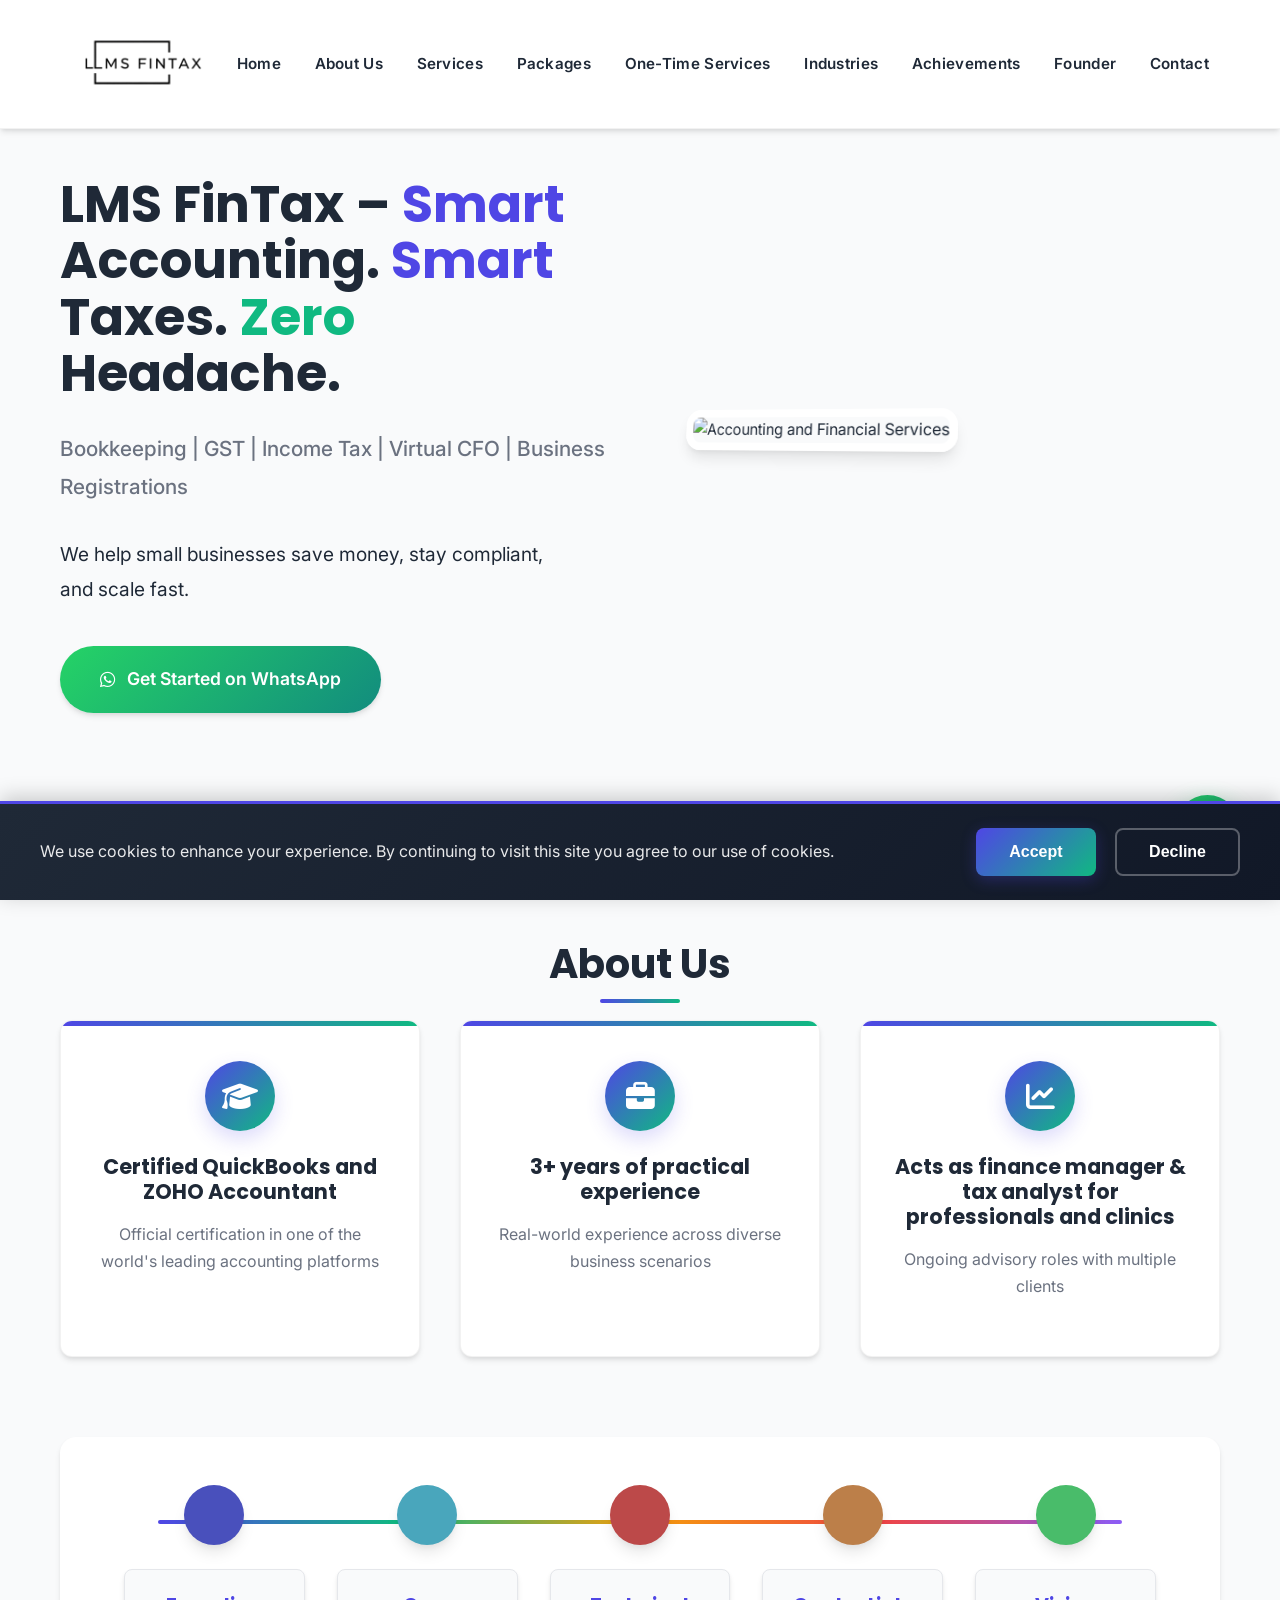
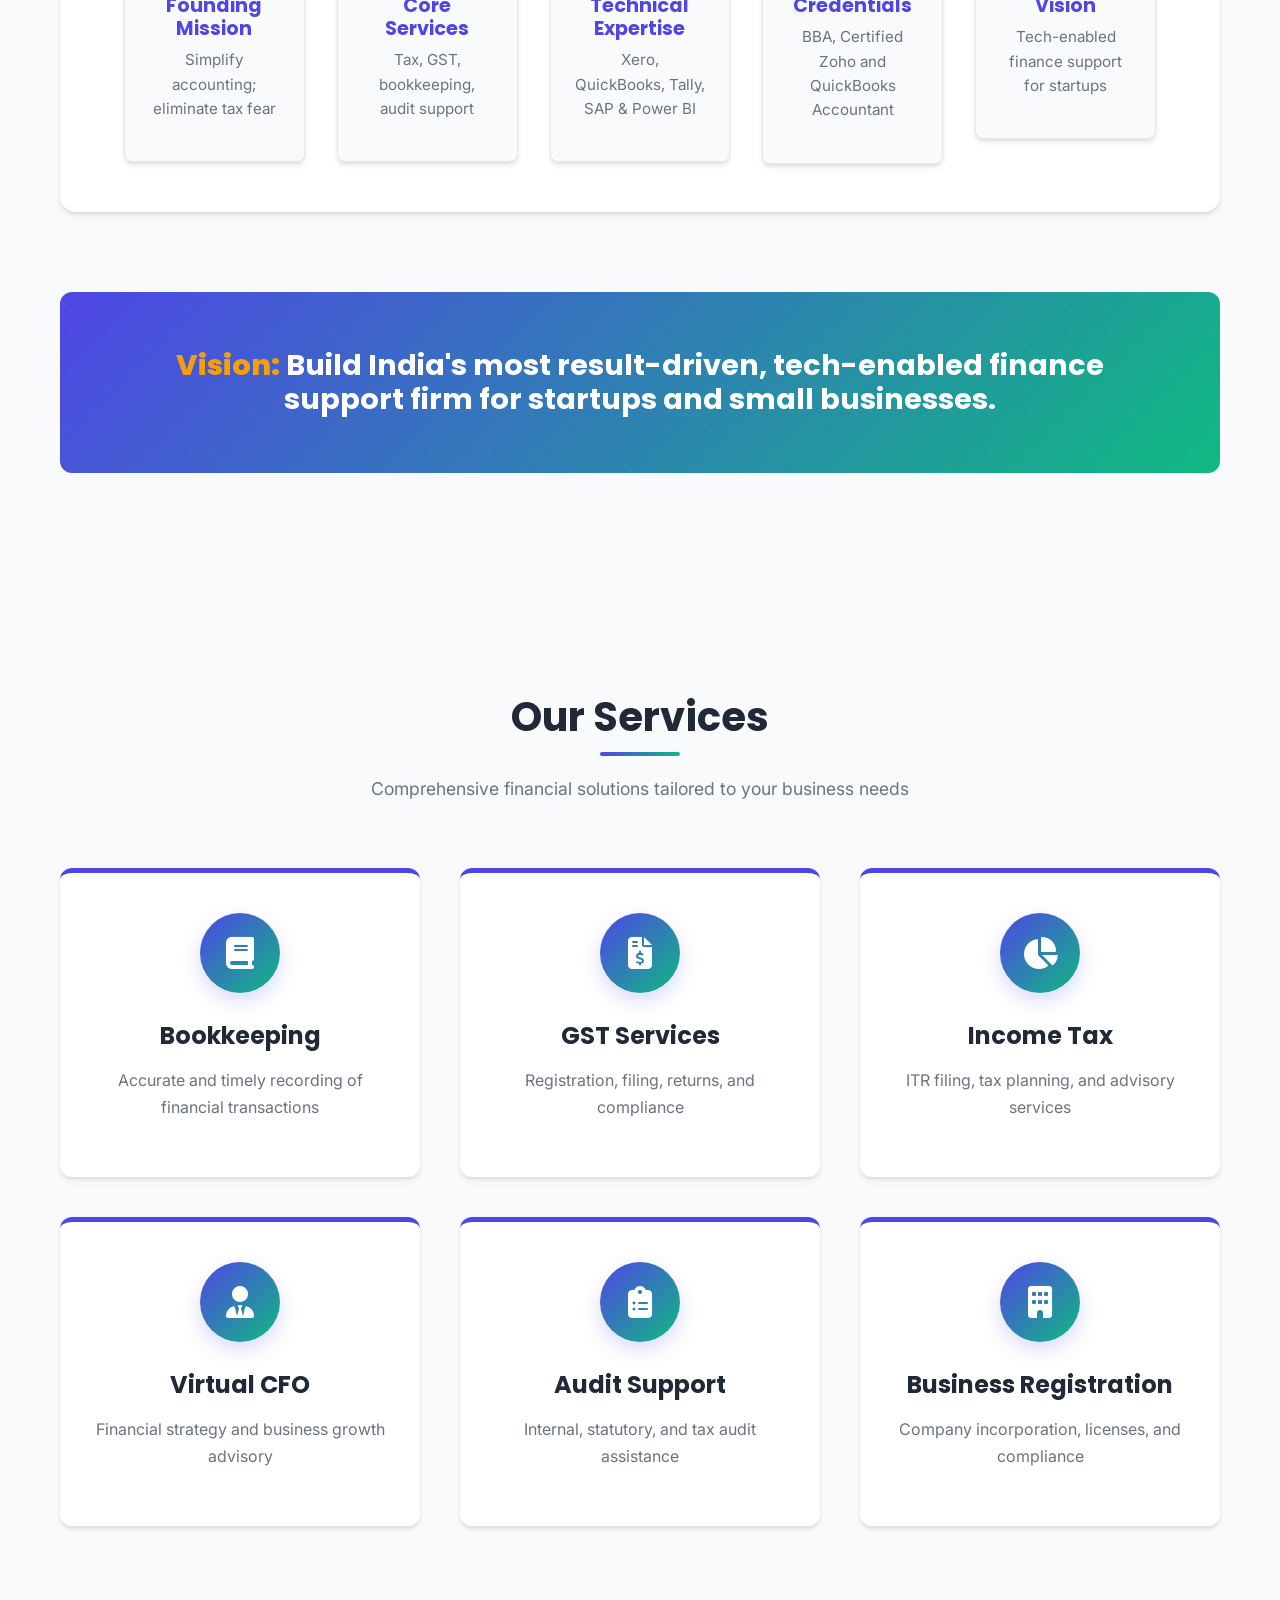
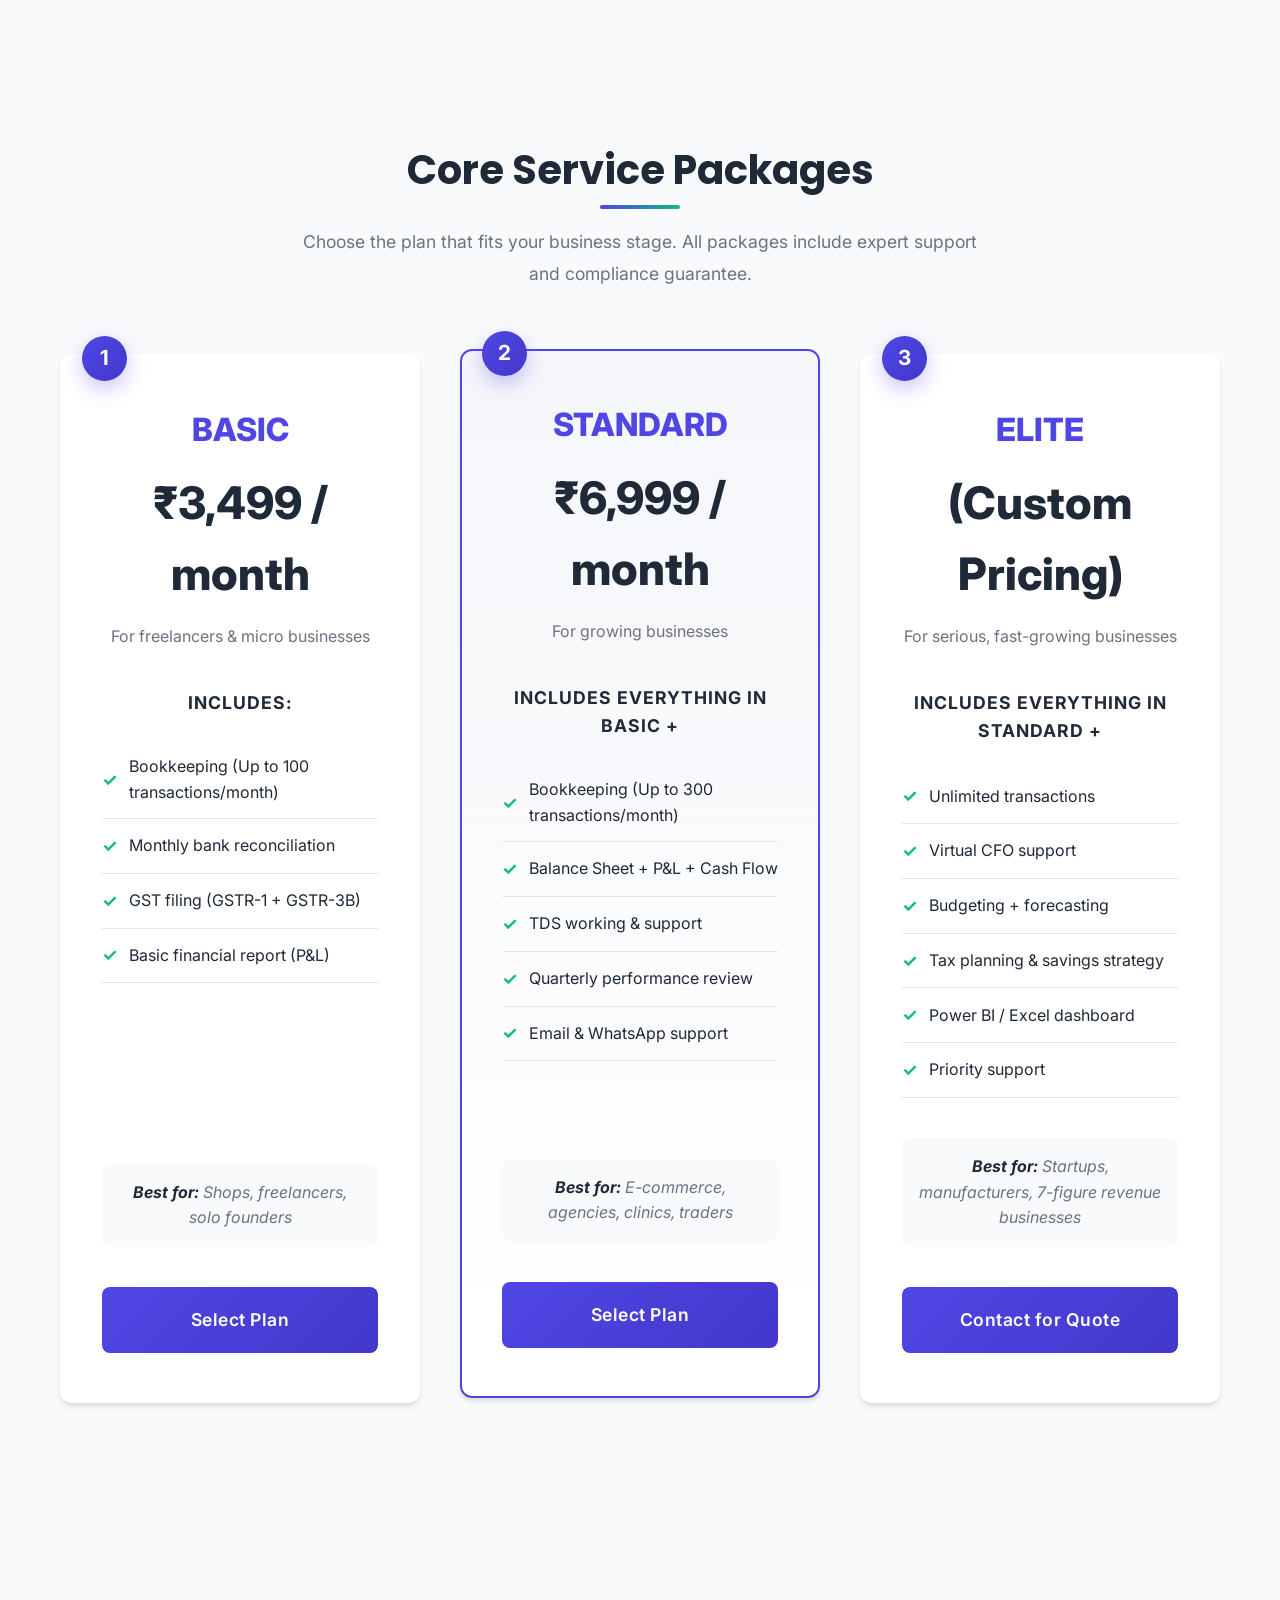
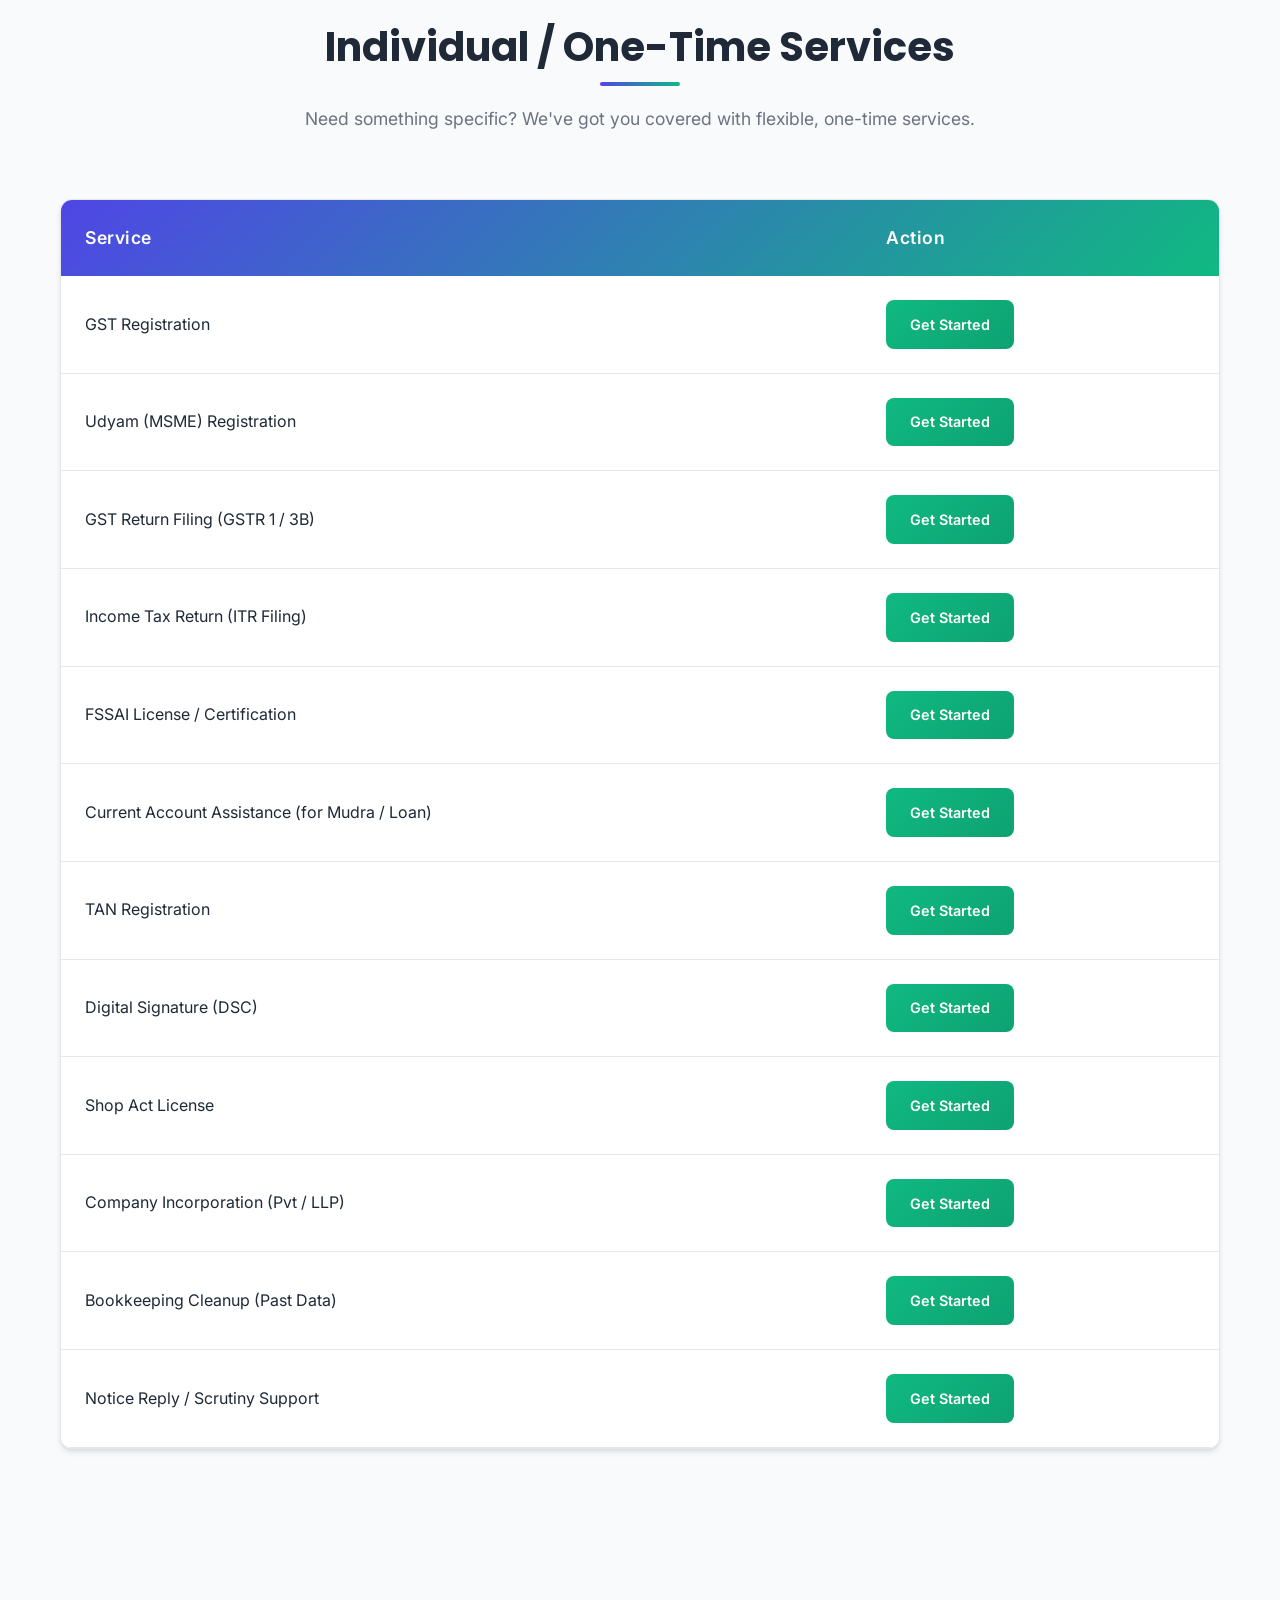
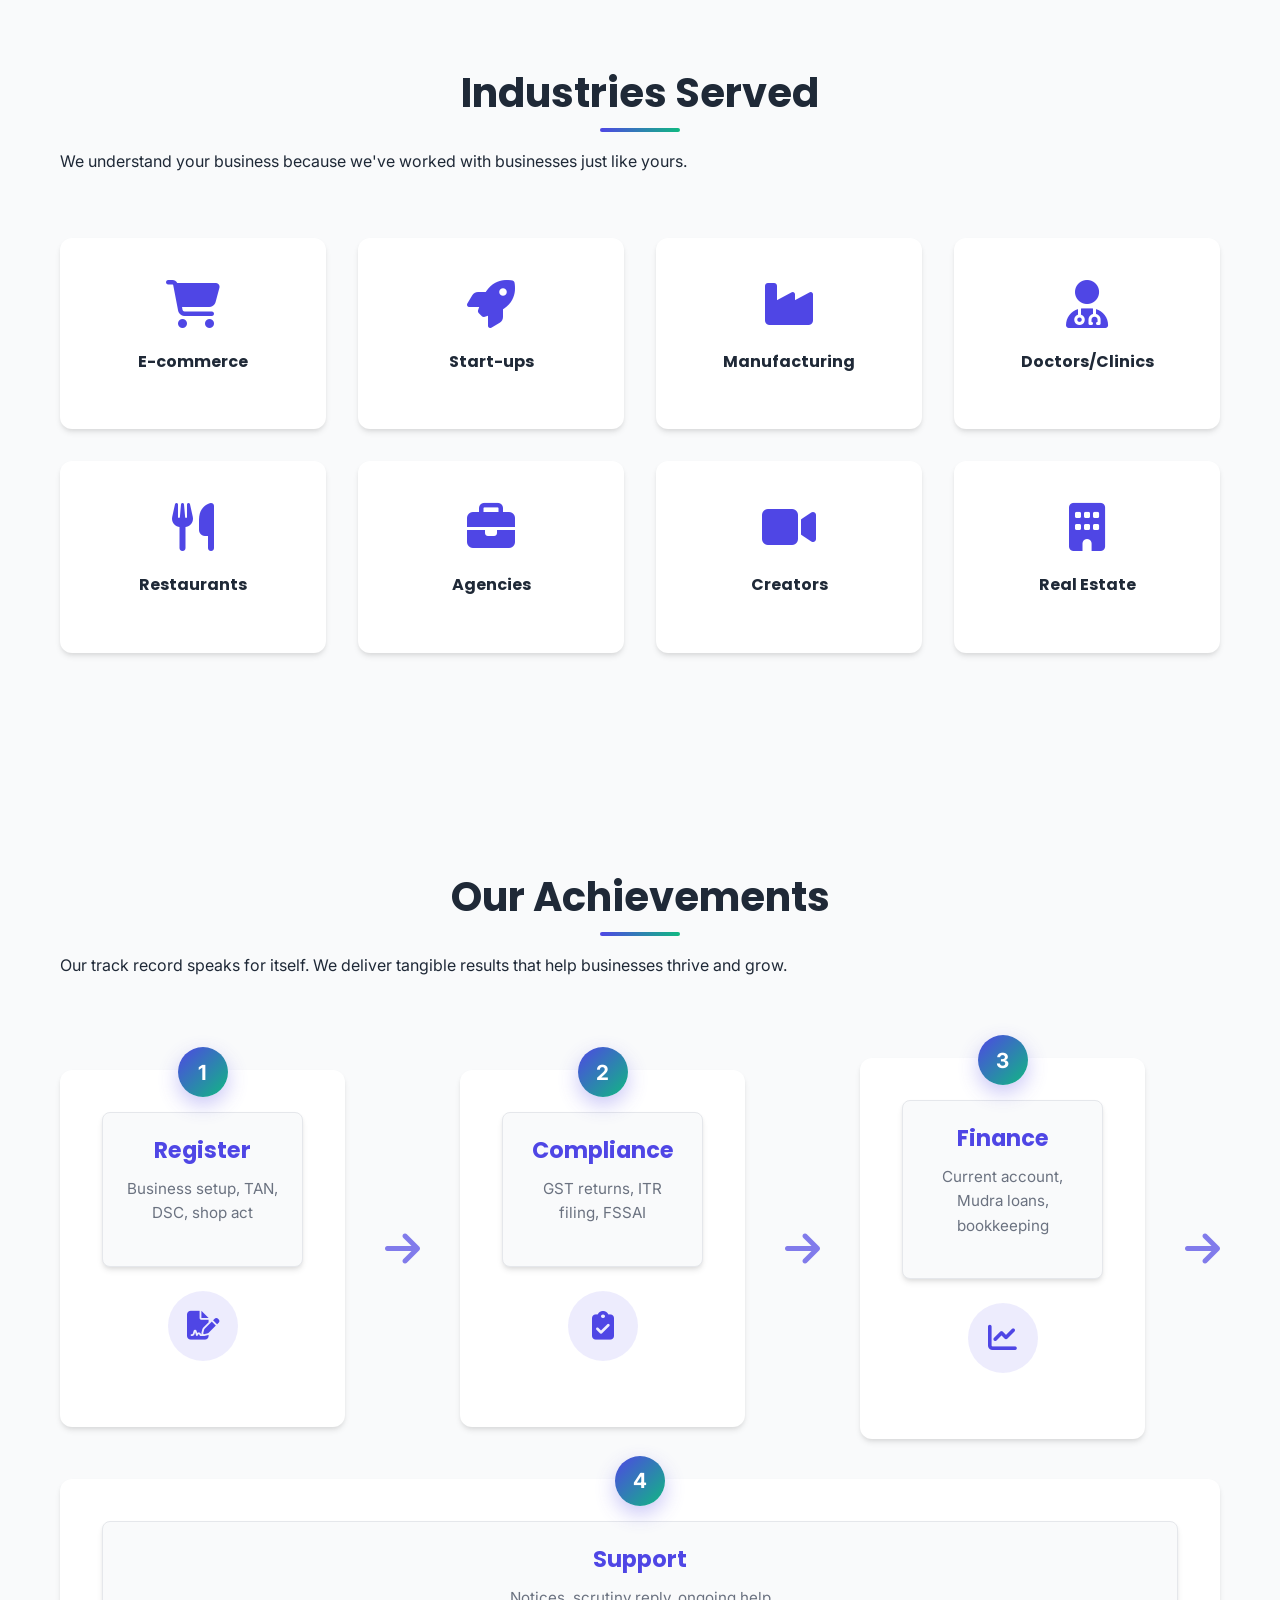
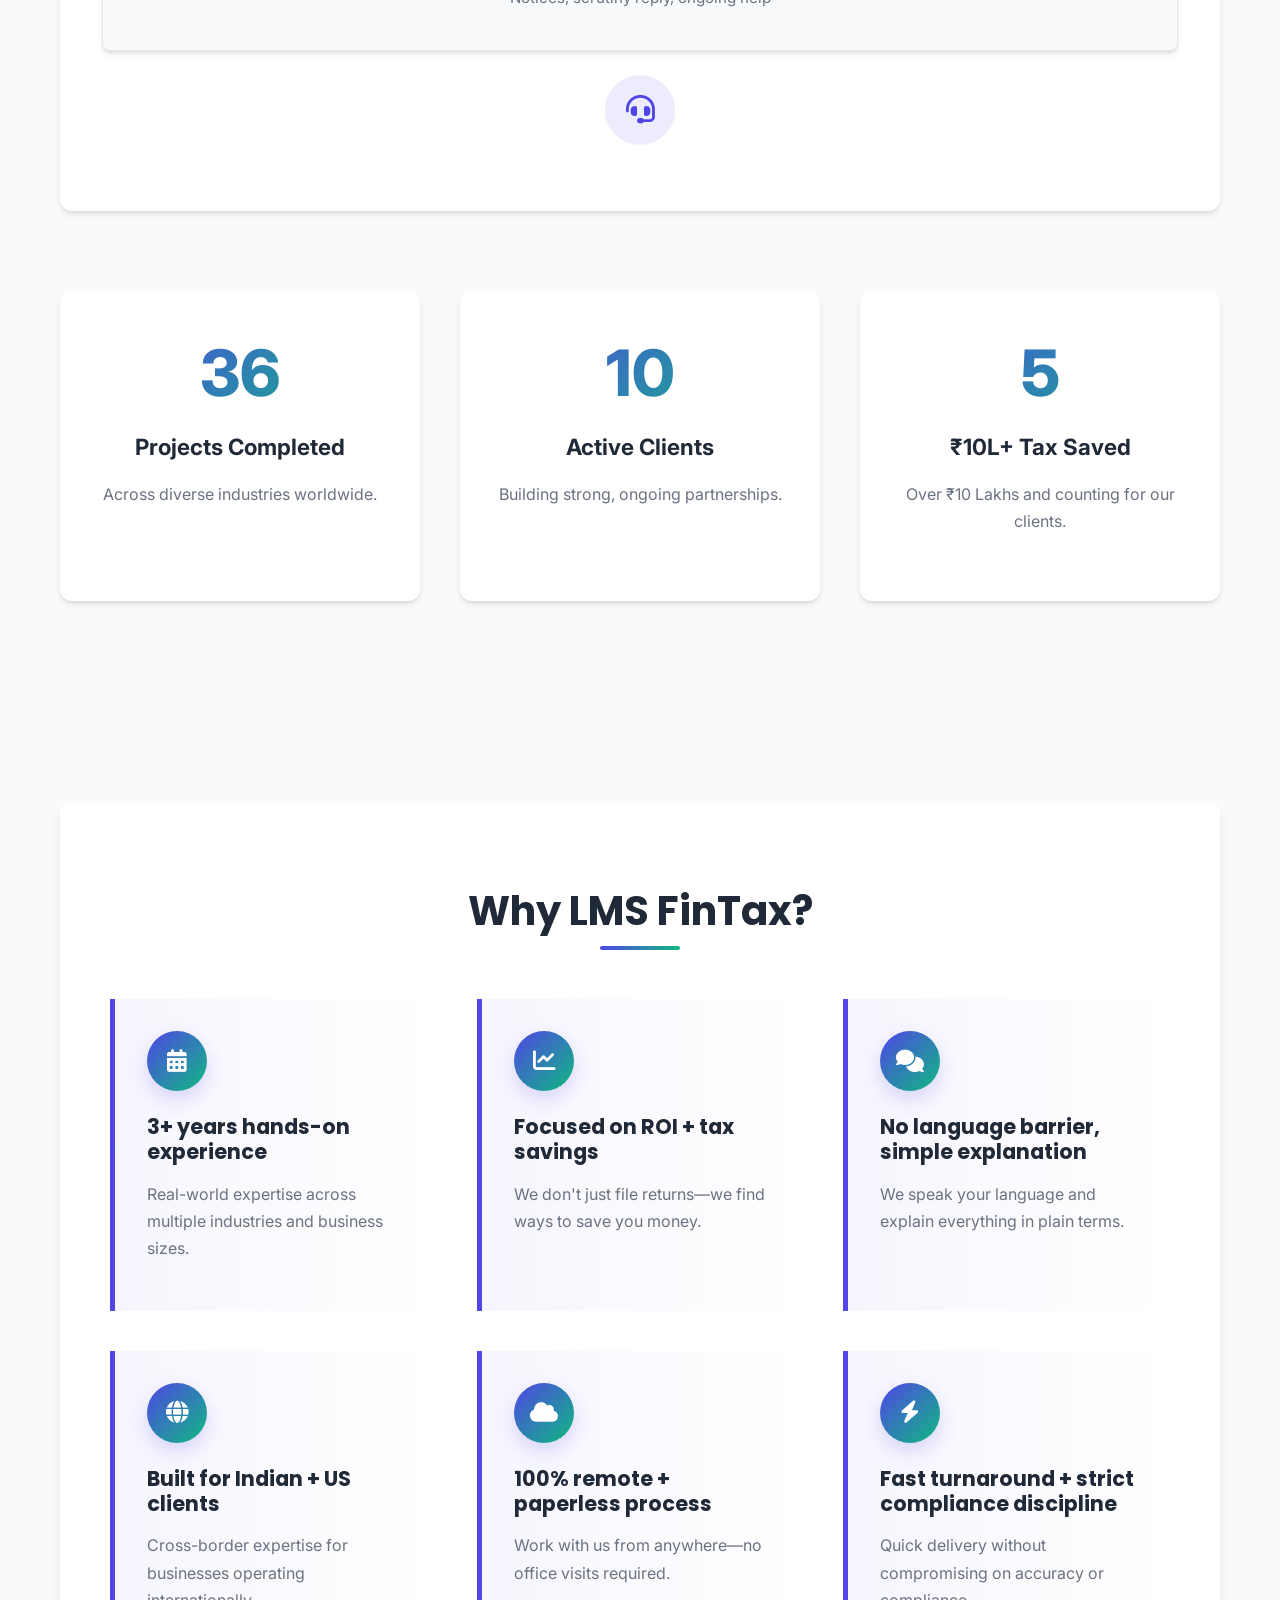
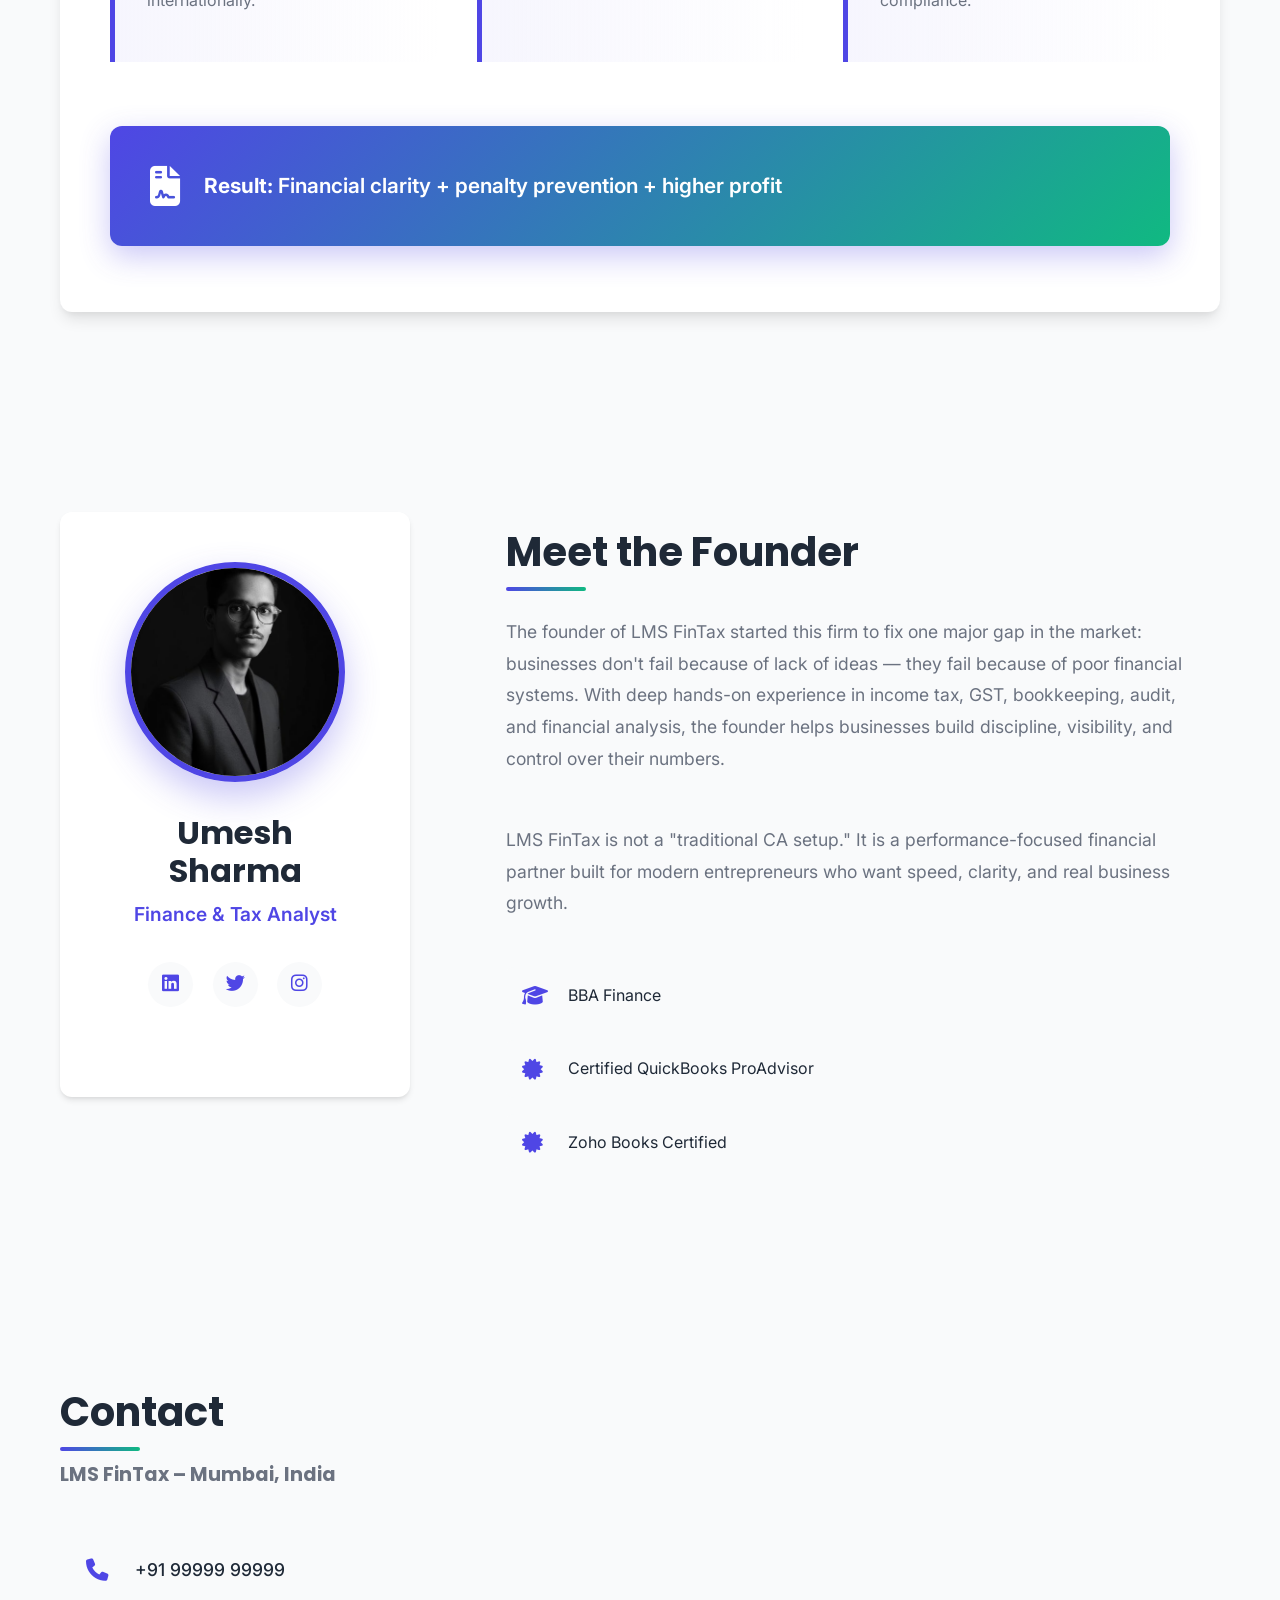
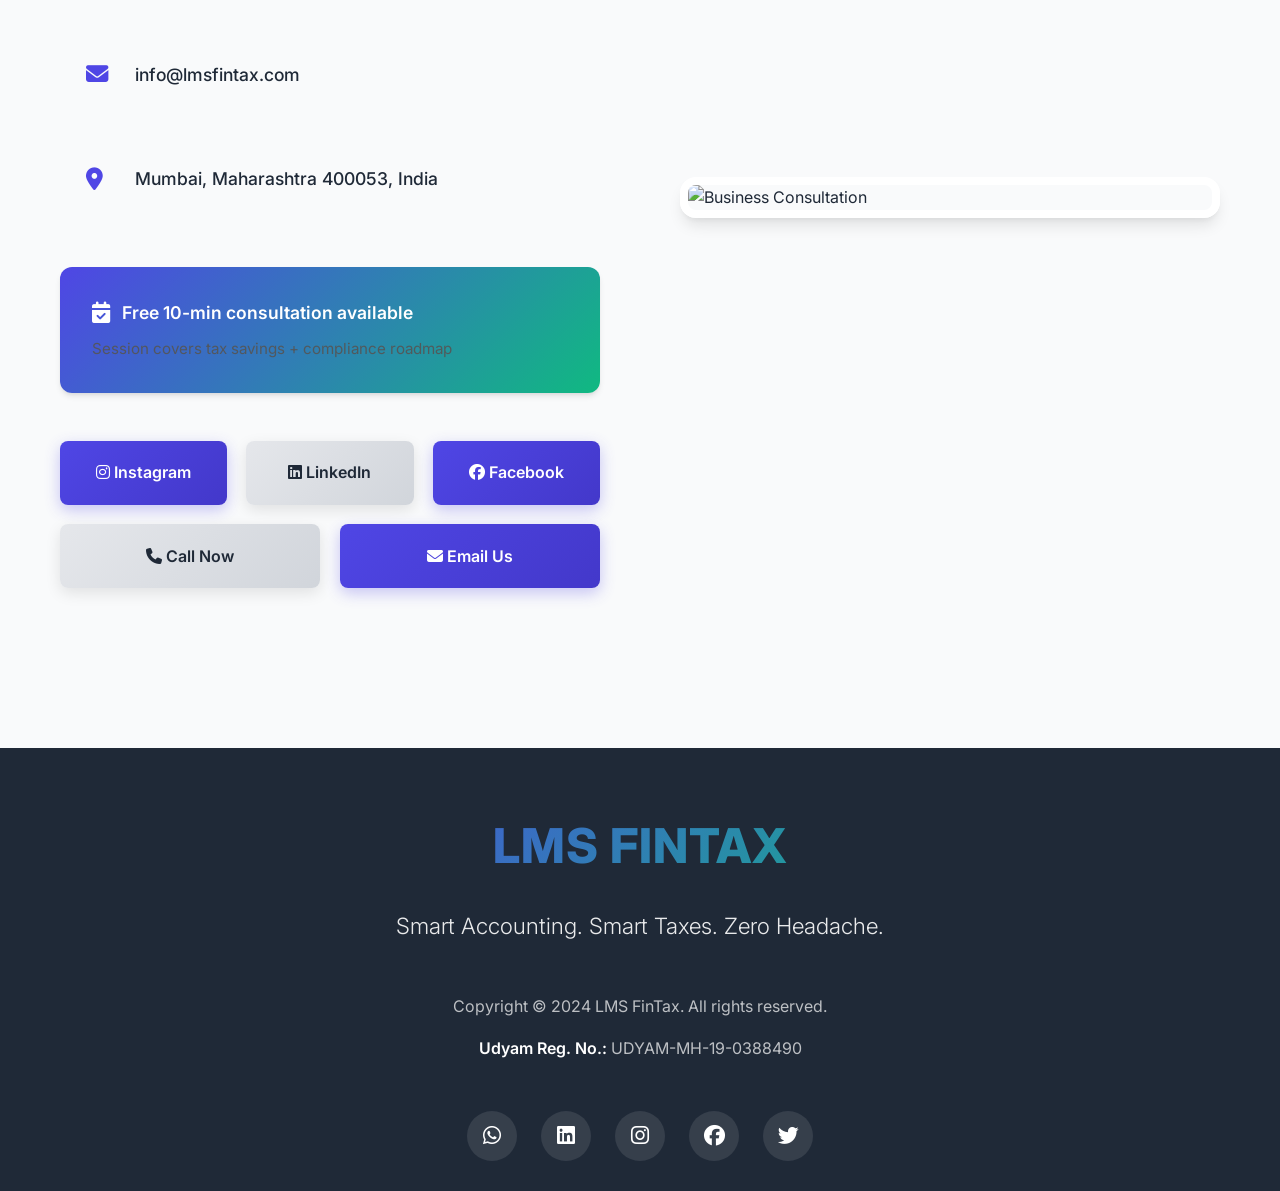
==== commit 8994e31e: "update" ====
--- a/index.html
+++ b/index.html
@@ -63,6 +63,9 @@
                 target="_blank" class="mobile-nav-link whatsapp-btn">Get Started
                 on WhatsApp</a>
         </div>
+
+        <!-- Mobile Nav Overlay -->
+        <div class="mobile-nav-overlay" id="mobileNavOverlay"></div>
 
         <!-- Hero Section -->
         <section class="hero-section container fade-in" id="hero">
--- a/style.css
+++ b/style.css
@@ -33,7 +33,12 @@
     overflow-x: hidden;
 }
 
-h1, h2, h3, h4, h5, h6 {
+h1,
+h2,
+h3,
+h4,
+h5,
+h6 {
     font-family: 'Poppins', sans-serif;
     font-weight: 700;
     line-height: 1.2;
@@ -215,11 +220,11 @@
     box-shadow: var(--shadow);
     z-index: 1000;
     padding: 1rem 0;
-    border-bottom: 1px solid rgba(0,0,0,0.05);
-    display: flex;
-    align-items: center;
-    justify-content: space-between; /* Changed from center to space-between */
-    padding: 0 5%; /* Added horizontal padding */
+    border-bottom: 1px solid rgba(0, 0, 0, 0.05);
+    display: flex;
+    align-items: center;
+    justify-content: space-between;
+    padding: 0 5%;
 }
 
 /* Remove the extra .navbar .container styles and simplify */
@@ -228,38 +233,38 @@
     justify-content: space-between;
     align-items: center;
     width: 100%;
-    max-width: 1400px; /* Increased max-width */
+    max-width: 1400px;
     margin: 0 auto;
-    padding: 0 20px;
+
 }
 
 .logo {
     flex-shrink: 0;
-    padding-right: 20px; /* Removed excessive padding */
-    margin-right: auto; /* Pushes nav links to the right */
+    padding-right: 20px;
+    margin-right: auto;
 }
 
 .logo img {
     height: auto;
-    width: 120px; /* Slightly larger */
+    width: 120px;
     transition: var(--transition);
 }
 
 .nav-links {
     display: flex;
-    gap: 0.5rem; /* Reduced gap slightly */
-    align-items: center;
-    margin-left: auto; /* Align to right */
+    gap: 0.5rem;
+    align-items: center;
+    margin-left: auto;
 }
 
 .nav-link {
     font-weight: 600;
     color: var(--dark);
     position: relative;
-    padding: 0.5rem 0.8rem; /* Added horizontal padding */
-    font-size: 0.95rem; /* Slightly smaller */
+    padding: 0.5rem 0.8rem;
+    font-size: 0.95rem;
     letter-spacing: 0.3px;
-    white-space: nowrap; /* Prevent wrapping */
+    white-space: nowrap;
 }
 
 /* Add Get Started Button to Desktop Nav */
@@ -284,65 +289,21 @@
     background: linear-gradient(135deg, var(--secondary), var(--primary));
 }
 
-/* Hide mobile button from desktop */
+/* Mobile menu button styling */
 .mobile-menu-btn {
     display: none;
-}
-
-/* Responsive Design */
-@media (max-width: 1200px) {
-    .navbar {
-        padding: 0 20px;
-    }
-    
-    .nav-links {
-        gap: 1.5rem;
-    }
-    
-    .nav-link {
-        font-size: 0.9rem;
-        padding: 0.5rem 0.6rem;
-    }
-}
-
-@media (max-width: 1024px) {
-    .nav-links {
-        display: none; /* Hide desktop nav on tablets */
-    }
-    
-    .mobile-menu-btn {
-        display: block;
-        margin-left: auto;
-        background: none;
-        border: none;
-        font-size: 1.8rem;
-        color: var(--dark);
-        cursor: pointer;
-        padding: 0.5rem;
-        border-radius: var(--radius);
-        transition: var(--transition);
-    }
-    
-    .logo {
-        margin-right: 0;
-    }
-    
-    .navbar {
-        justify-content: space-between;
-    }
-}
-
-@media (max-width: 768px) {
-    .logo img {
-        width: 100px; /* Smaller on mobile */
-    }
-    
-    .navbar {
-        padding: 0.8rem 15px;
-    }
-}
-
-/* Update mobile nav */
+    background: none;
+    border: none;
+    font-size: 1.8rem;
+    color: var(--dark);
+    cursor: pointer;
+    padding: 0.5rem;
+    border-radius: var(--radius);
+    transition: var(--transition);
+    z-index: 1002;
+}
+
+/* Mobile Navigation */
 .mobile-nav {
     position: fixed;
     top: 0;
@@ -352,22 +313,45 @@
     background: var(--white);
     box-shadow: var(--shadow-lg);
     z-index: 1001;
-    padding: 2rem;
+    padding: 5rem 2rem 2rem;
     display: flex;
     flex-direction: column;
-    gap: 0.5rem; /* Reduced gap */
+    gap: 0.8rem;
     transition: right 0.4s cubic-bezier(0.4, 0, 0.2, 1);
     overflow-y: auto;
 }
 
+.mobile-nav.active {
+    right: 0;
+}
+
+/* Mobile menu overlay */
+.mobile-nav-overlay {
+    position: fixed;
+    top: 0;
+    left: 0;
+    width: 100%;
+    height: 100%;
+    background: rgba(0, 0, 0, 0.5);
+    z-index: 1000;
+    display: none;
+}
+
+.mobile-nav-overlay.active {
+    display: block;
+}
+
 .mobile-nav-link {
-    padding: 1rem;
+    padding: 1.2rem 1.5rem;
     border-bottom: 1px solid var(--gray-light);
     font-weight: 600;
     color: var(--dark);
-    font-size: 1rem;
+    font-size: 1.1rem;
     border-radius: var(--radius);
     transition: var(--transition);
+    text-align: left;
+    width: 100%;
+    display: block;
 }
 
 .mobile-nav-link:hover {
@@ -377,8 +361,24 @@
     border-color: var(--primary);
 }
 
-/* Add active state for mobile */
-.mobile-nav-link.active {
+/* WhatsApp button in mobile menu */
+.mobile-nav-link.whatsapp-btn {
+    background: linear-gradient(135deg, #25d366, #128c7e);
+    color: white;
+    text-align: center;
+    margin-top: 1.5rem;
+    border: none;
+    font-size: 1.1rem;
+}
+
+.mobile-nav-link.whatsapp-btn:hover {
+    background: linear-gradient(135deg, #128c7e, #25d366);
+    transform: translateY(-3px);
+    box-shadow: 0 5px 15px rgba(37, 211, 102, 0.3);
+}
+
+/* Mobile menu close button style */
+.mobile-menu-btn .fa-times {
     color: var(--primary);
     background: var(--light);
     border-color: var(--primary);
@@ -393,7 +393,7 @@
 }
 
 .navbar.sticky .logo img {
-    width: 110px; /* Slightly smaller when sticky */
+    width: 110px;
 }
 
 /* Add scroll indicator */
@@ -489,7 +489,7 @@
     left: -100%;
     width: 100%;
     height: 100%;
-    background: linear-gradient(90deg, transparent, rgba(255,255,255,0.2), transparent);
+    background: linear-gradient(90deg, transparent, rgba(255, 255, 255, 0.2), transparent);
     transition: left 0.6s ease;
 }
 
@@ -502,7 +502,9 @@
     box-shadow: 0 10px 25px rgba(37, 211, 102, 0.3);
 }
 
-.plan-select-btn, .service-btn, .contact-btn {
+.plan-select-btn,
+.service-btn,
+.contact-btn {
     display: inline-block;
     padding: 1rem 2rem;
     border-radius: var(--radius);
@@ -558,7 +560,7 @@
     border-radius: calc(var(--radius) * 1.5);
     box-shadow: var(--shadow);
     transition: var(--transition);
-    border: 1px solid rgba(0,0,0,0.05);
+    border: 1px solid rgba(0, 0, 0, 0.05);
     position: relative;
     overflow: hidden;
 }
@@ -624,12 +626,12 @@
     left: 50px;
     right: 50px;
     height: 4px;
-    background: linear-gradient(90deg, 
-        var(--primary) 0%, 
-        var(--secondary) 25%, 
-        #f59e0b 50%, 
-        #ef4444 75%, 
-        #8b5cf6 100%);
+    background: linear-gradient(90deg,
+            var(--primary) 0%,
+            var(--secondary) 25%,
+            #f59e0b 50%,
+            #ef4444 75%,
+            #8b5cf6 100%);
     z-index: 1;
     border-radius: 2px;
 }
@@ -695,7 +697,7 @@
     left: -50%;
     width: 200%;
     height: 200%;
-    background: radial-gradient(circle, rgba(255,255,255,0.1) 1px, transparent 1px);
+    background: radial-gradient(circle, rgba(255, 255, 255, 0.1) 1px, transparent 1px);
     background-size: 20px 20px;
     opacity: 0.3;
 }
@@ -813,7 +815,7 @@
 .pricing-card:nth-child(2) {
     border-color: var(--primary);
     transform: translateY(-5px);
-    background: linear-gradient(to bottom, rgba(79, 70, 229, 0.02), rgba(255,255,255,1));
+    background: linear-gradient(to bottom, rgba(79, 70, 229, 0.02), rgba(255, 255, 255, 1));
 }
 
 .pricing-card:nth-child(2):hover {
@@ -1272,14 +1274,14 @@
 .feature-item {
     padding: 2rem;
     border-left: 5px solid var(--primary);
-    background: linear-gradient(to right, rgba(79, 70, 229, 0.05), rgba(255,255,255,1));
+    background: linear-gradient(to right, rgba(79, 70, 229, 0.05), rgba(255, 255, 255, 1));
     border-radius: 0 calc(var(--radius) * 1.5) calc(var(--radius) * 1.5) 0;
     transition: var(--transition);
 }
 
 .feature-item:hover {
     transform: translateX(10px);
-    background: linear-gradient(to right, rgba(79, 70, 229, 0.1), rgba(255,255,255,1));
+    background: linear-gradient(to right, rgba(79, 70, 229, 0.1), rgba(255, 255, 255, 1));
 }
 
 .feature-icon {
@@ -1529,7 +1531,8 @@
     flex-shrink: 0;
 }
 
-.contact-item a, .contact-item span {
+.contact-item a,
+.contact-item span {
     font-size: 1.1rem;
     font-weight: 500;
     color: var(--dark);
@@ -1724,8 +1727,15 @@
 }
 
 @keyframes float {
-    0%, 100% { transform: translateY(0); }
-    50% { transform: translateY(-10px); }
+
+    0%,
+    100% {
+        transform: translateY(0);
+    }
+
+    50% {
+        transform: translateY(-10px);
+    }
 }
 
 .whatsapp-float:hover {
@@ -1769,12 +1779,16 @@
 /* ========== JAVASCRIPT-RELATED STYLES ========== */
 
 /* Form validation styles */
-input:invalid, select:invalid, textarea:invalid {
+input:invalid,
+select:invalid,
+textarea:invalid {
     border-color: #ef4444 !important;
     background: linear-gradient(to right, rgba(239, 68, 68, 0.05), transparent);
 }
 
-input:valid, select:valid, textarea:valid {
+input:valid,
+select:valid,
+textarea:valid {
     border-color: #10b981 !important;
     background: linear-gradient(to right, rgba(16, 185, 129, 0.05), transparent);
 }
@@ -1795,7 +1809,7 @@
     left: 50%;
     margin-left: -11px;
     margin-top: -11px;
-    border: 3px solid rgba(255,255,255,0.3);
+    border: 3px solid rgba(255, 255, 255, 0.3);
     border-radius: 50%;
     border-top-color: white;
     animation: spin 1s linear infinite;
@@ -1814,12 +1828,14 @@
     pointer-events: none;
     opacity: 0;
     animation: fadeIn 0.3s ease forwards;
-    box-shadow: 0 4px 15px rgba(0,0,0,0.2);
-    border: 1px solid rgba(255,255,255,0.1);
+    box-shadow: 0 4px 15px rgba(0, 0, 0, 0.2);
+    border: 1px solid rgba(255, 255, 255, 0.1);
 }
 
 @keyframes fadeIn {
-    to { opacity: 1; }
+    to {
+        opacity: 1;
+    }
 }
 
 /* Modal backdrop */
@@ -1829,7 +1845,7 @@
     left: 0;
     width: 100%;
     height: 100%;
-    background: rgba(0,0,0,0.7);
+    background: rgba(0, 0, 0, 0.7);
     backdrop-filter: blur(5px);
     z-index: 2000;
     display: flex;
@@ -1848,7 +1864,7 @@
     color: white;
     padding: 1.5rem;
     z-index: 1000;
-    box-shadow: 0 -4px 20px rgba(0,0,0,0.2);
+    box-shadow: 0 -4px 20px rgba(0, 0, 0, 0.2);
     animation: slideUp 0.4s ease;
     border-top: 3px solid var(--primary);
 }
@@ -1867,7 +1883,7 @@
     margin-bottom: 0;
     font-size: 1rem;
     line-height: 1.6;
-    color: rgba(255,255,255,0.9);
+    color: rgba(255, 255, 255, 0.9);
 }
 
 .cookie-buttons {
@@ -1876,7 +1892,8 @@
     flex-shrink: 0;
 }
 
-.cookie-accept, .cookie-decline {
+.cookie-accept,
+.cookie-decline {
     padding: 0.8rem 2rem;
     border-radius: var(--radius);
     border: none;
@@ -1901,11 +1918,11 @@
 .cookie-decline {
     background: transparent;
     color: white;
-    border: 2px solid rgba(255,255,255,0.3);
+    border: 2px solid rgba(255, 255, 255, 0.3);
 }
 
 .cookie-decline:hover {
-    background: rgba(255,255,255,0.1);
+    background: rgba(255, 255, 255, 0.1);
     transform: translateY(-2px);
     border-color: white;
 }
@@ -1933,7 +1950,7 @@
 .spinner {
     width: 60px;
     height: 60px;
-    border: 4px solid rgba(255,255,255,0.3);
+    border: 4px solid rgba(255, 255, 255, 0.3);
     border-radius: 50%;
     border-top-color: white;
     animation: spin 1s linear infinite;
@@ -1954,7 +1971,7 @@
     left: 0;
     width: 100%;
     height: 100%;
-    background: rgba(0,0,0,0.8);
+    background: rgba(0, 0, 0, 0.8);
     backdrop-filter: blur(10px);
     display: flex;
     justify-content: center;
@@ -2003,7 +2020,7 @@
     text-align: center;
 }
 
-.modal-content > p {
+.modal-content>p {
     text-align: center;
     color: var(--gray);
     margin-bottom: 2.5rem;
@@ -2079,8 +2096,8 @@
     border-radius: var(--radius);
     z-index: 1000;
     animation: slideUp 0.3s ease;
-    box-shadow: 0 10px 25px rgba(0,0,0,0.2);
-    border: 1px solid rgba(255,255,255,0.1);
+    box-shadow: 0 10px 25px rgba(0, 0, 0, 0.2);
+    border: 1px solid rgba(255, 255, 255, 0.1);
     min-width: 300px;
     text-align: center;
     font-weight: 500;
@@ -2088,7 +2105,9 @@
 
 /* Animations */
 @keyframes spin {
-    to { transform: rotate(360deg); }
+    to {
+        transform: rotate(360deg);
+    }
 }
 
 @keyframes slideUp {
@@ -2096,273 +2115,207 @@
         transform: translateX(-50%) translateY(100%);
         opacity: 0;
     }
+
     to {
         transform: translateX(-50%) translateY(0);
         opacity: 1;
     }
 }
-
-/* Responsive Design */
+/* =====================
+   LARGE SCREENS (≤1200px)
+===================== */
 @media (max-width: 1200px) {
+    .navbar {
+        padding: 0 20px;
+    }
+
     .hero-text h1 {
-        font-size: 2.8rem;
-    }
-    
+        font-size: 2.6rem;
+    }
+
     .section-title {
         font-size: 2.2rem;
     }
 }
 
+/* =====================
+   TABLET & SMALL LAPTOP (≤1024px)
+===================== */
 @media (max-width: 1024px) {
+
+    /* Navbar */
+    .navbar {
+        justify-content: space-between;
+    }
+
+    .nav-links {
+        display: flex;
+        align-items: center;
+    }
+
+    /* Hide desktop links */
+    .nav-links .nav-link:not(.mobile-menu-btn) {
+        display: none;
+    }
+
+    /* Show hamburger */
+    .mobile-menu-btn {
+        display: block;
+        background: none;
+        border: none;
+        font-size: 1.8rem;
+        cursor: pointer;
+    }
+
+    /* Hero */
     .hero-section {
         grid-template-columns: 1fr;
         text-align: center;
+        padding-top: 100px;
         gap: 3rem;
-        padding-top: 100px;
-        padding-bottom: 60px;
-        min-height: auto;
-    }
-    
-    .hero-text h1 {
-        font-size: 2.5rem;
-    }
-    
+    }
+
     .hero-description {
-        margin: 0 auto 2.5rem;
-    }
-    
+        margin: 0 auto;
+    }
+
+    /* Founder */
     .founder-container {
         grid-template-columns: 1fr;
         text-align: center;
-        gap: 3rem;
-    }
-    
-    .founder-profile {
-        position: static;
-        max-width: 500px;
-        margin: 0 auto;
-    }
-    
-    .founder-info .section-title {
-        text-align: center;
-    }
-    
-    .founder-info .section-title::after {
-        left: 50%;
-        transform: translateX(-50%);
-    }
-    
+    }
+
     .process-diagram {
         flex-direction: column;
-        gap: 4rem;
-    }
-    
+    }
+
     .process-arrow {
         transform: rotate(90deg);
     }
-    
+
     .contact-container {
         grid-template-columns: 1fr;
-        gap: 4rem;
-    }
-    
-    .contact-info .section-title {
-        text-align: center;
-    }
-    
-    .contact-info .section-title::after {
-        left: 50%;
-        transform: translateX(-50%);
-    }
-}
-
+    }
+}
+
+/* =====================
+   TABLET & MOBILE (≤768px)
+===================== */
 @media (max-width: 768px) {
+
+    .logo img {
+        width: 100px;
+    }
+
+    .navbar {
+        padding: 0.8rem 15px;
+    }
+
     .section-title {
-        font-size: 1.8rem;
-    }
-    
-    .nav-links {
-        display: none;
-    }
-    
-    .mobile-menu-btn {
-        display: block;
-    }
-    
-    .about-top-grid {
+        font-size: 1.9rem;
+    }
+
+    /* Mobile nav drawer */
+    .mobile-nav {
+        width: 100%;
+    }
+
+    .about-top-grid,
+    .roadmap {
         grid-template-columns: 1fr;
-        gap: 2rem;
-    }
-    
-    .contact-item {
-        justify-content: flex-start;
-    }
-    
-    .btn-group {
-        justify-content: center;
-    }
-    
-    .roadmap {
         flex-direction: column;
-        gap: 4rem;
-    }
-    
-    .roadmap::before {
-        display: none;
-    }
-    
+        gap: 3rem;
+    }
+
     .pricing-card:nth-child(2) {
         transform: none;
     }
-    
-    .cookie-content {
-        flex-direction: column;
-        text-align: center;
-        gap: 1.5rem;
-    }
-    
-    .cookie-buttons {
-        width: 100%;
-        justify-content: center;
-    }
-    
-    .modal-content {
-        width: 95%;
-        padding: 2rem;
-    }
-    
+
     .whatsapp-float {
-        bottom: 25px;
-        right: 25px;
-        width: 60px;
-        height: 60px;
-        font-size: 1.6rem;
-    }
-    
+        width: 55px;
+        height: 55px;
+        font-size: 1.5rem;
+        bottom: 20px;
+        right: 20px;
+    }
+
     .back-to-top {
-        bottom: 100px;
-        right: 25px;
-        width: 50px;
-        height: 50px;
-    }
-}
-
+        bottom: 90px;
+        right: 20px;
+    }
+}
+
+/* =====================
+   MOBILE (≤640px)
+===================== */
 @media (max-width: 640px) {
+
     section {
-        padding: 70px 0;
-    }
-    
-    .hero-section {
-        padding-top: 90px;
-        padding-bottom: 50px;
-    }
-    
+        padding: 60px 0;
+    }
+
     .hero-text h1 {
         font-size: 2rem;
     }
-    
+
     .services-grid,
     .pricing-grid,
     .industries-grid,
     .stats-grid,
-    .reviews-slider {
-        grid-template-columns: 1fr;
-    }
-    
     .features-grid {
         grid-template-columns: 1fr;
     }
-    
-    .mobile-nav {
-        width: 100%;
-    }
-    
-    .cookie-buttons {
-        flex-direction: column;
-        width: 100%;
-    }
-    
-    .cookie-accept, .cookie-decline {
-        width: 100%;
-    }
-    
+
     .btn-group {
         flex-direction: column;
-    }
-    
+        align-items: center;
+    }
+
     .contact-btn {
-        min-width: 100%;
-    }
-    
+        width: 100%;
+    }
+
     .table-container {
-        margin-left: -20px;
-        margin-right: -20px;
-        border-radius: 0;
-    }
-    
+        overflow-x: auto;
+    }
+
     .one-time-table {
         min-width: 600px;
     }
-    
-    .footer-logo {
-        font-size: 2.2rem;
-    }
-    
-    .footer-tagline {
-        font-size: 1.2rem;
-    }
-}
-
+}
+
+/* =====================
+   SMALL MOBILE (≤480px)
+===================== */
 @media (max-width: 480px) {
+
     .container {
         padding: 0 15px;
     }
-    
+
     .hero-text h1 {
-        font-size: 1.8rem;
-    }
-    
-    .services-list {
-        font-size: 1.1rem;
-    }
-    
+        font-size: 1.7rem;
+    }
+
     .hero-description {
-        font-size: 1rem;
-    }
-    
-    .whatsapp-btn {
-        padding: 1rem 2rem;
-        font-size: 1rem;
-    }
-    
+        font-size: 0.95rem;
+    }
+
     .section-title {
         font-size: 1.6rem;
     }
-    
+
     .section-subtitle {
         font-size: 1rem;
-        margin-bottom: 3rem;
-    }
-    
+
+    }
+
     .vision-statement {
-        padding: 2rem;
-    }
-    
-    .vision-statement h3 {
-        font-size: 1.4rem;
-    }
-    
+        padding: 1.5rem;
+    }
+
     .modal-content {
+            width: 95%;
         padding: 1.5rem;
     }
-    
-    .modal-content h3 {
-        font-size: 1.5rem;
-    }
-    
-    .toast {
-        min-width: 250px;
-        padding: 1rem 1.5rem;
-        font-size: 0.9rem;
-    }
-}+}
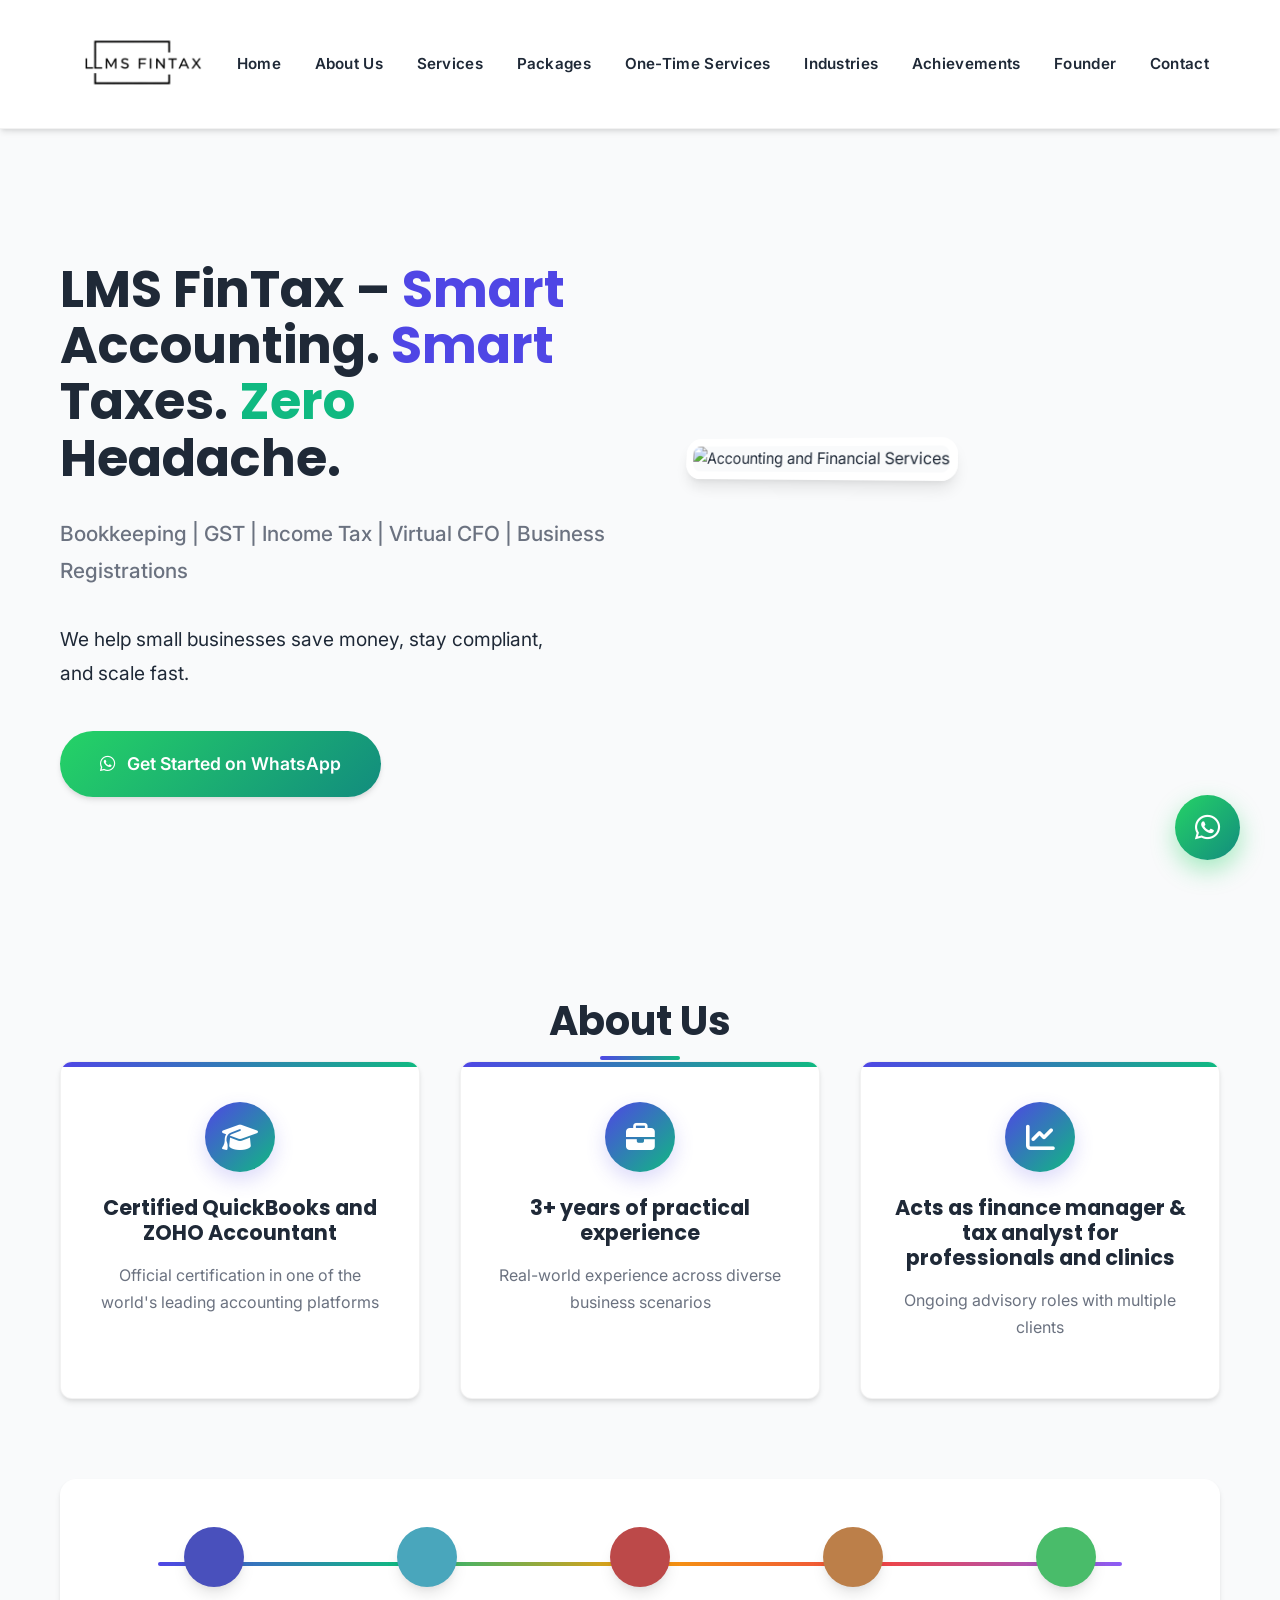
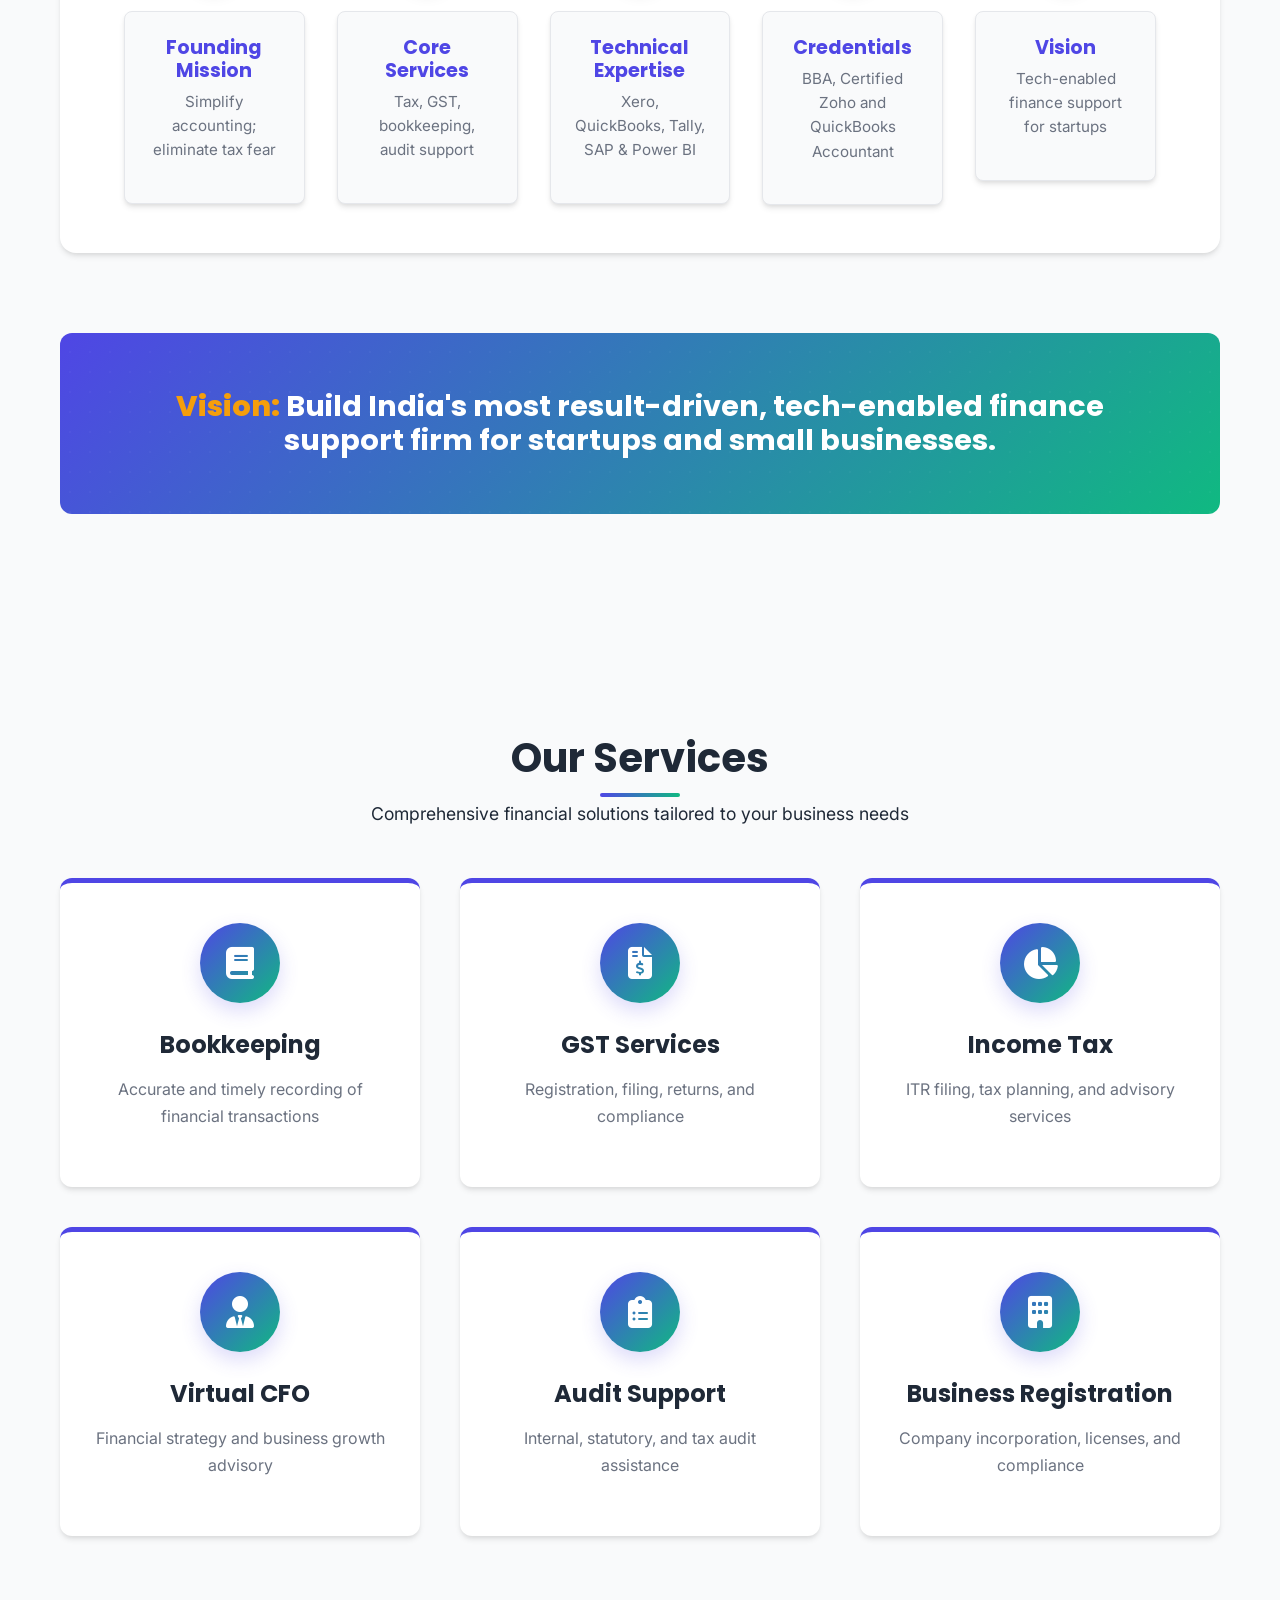
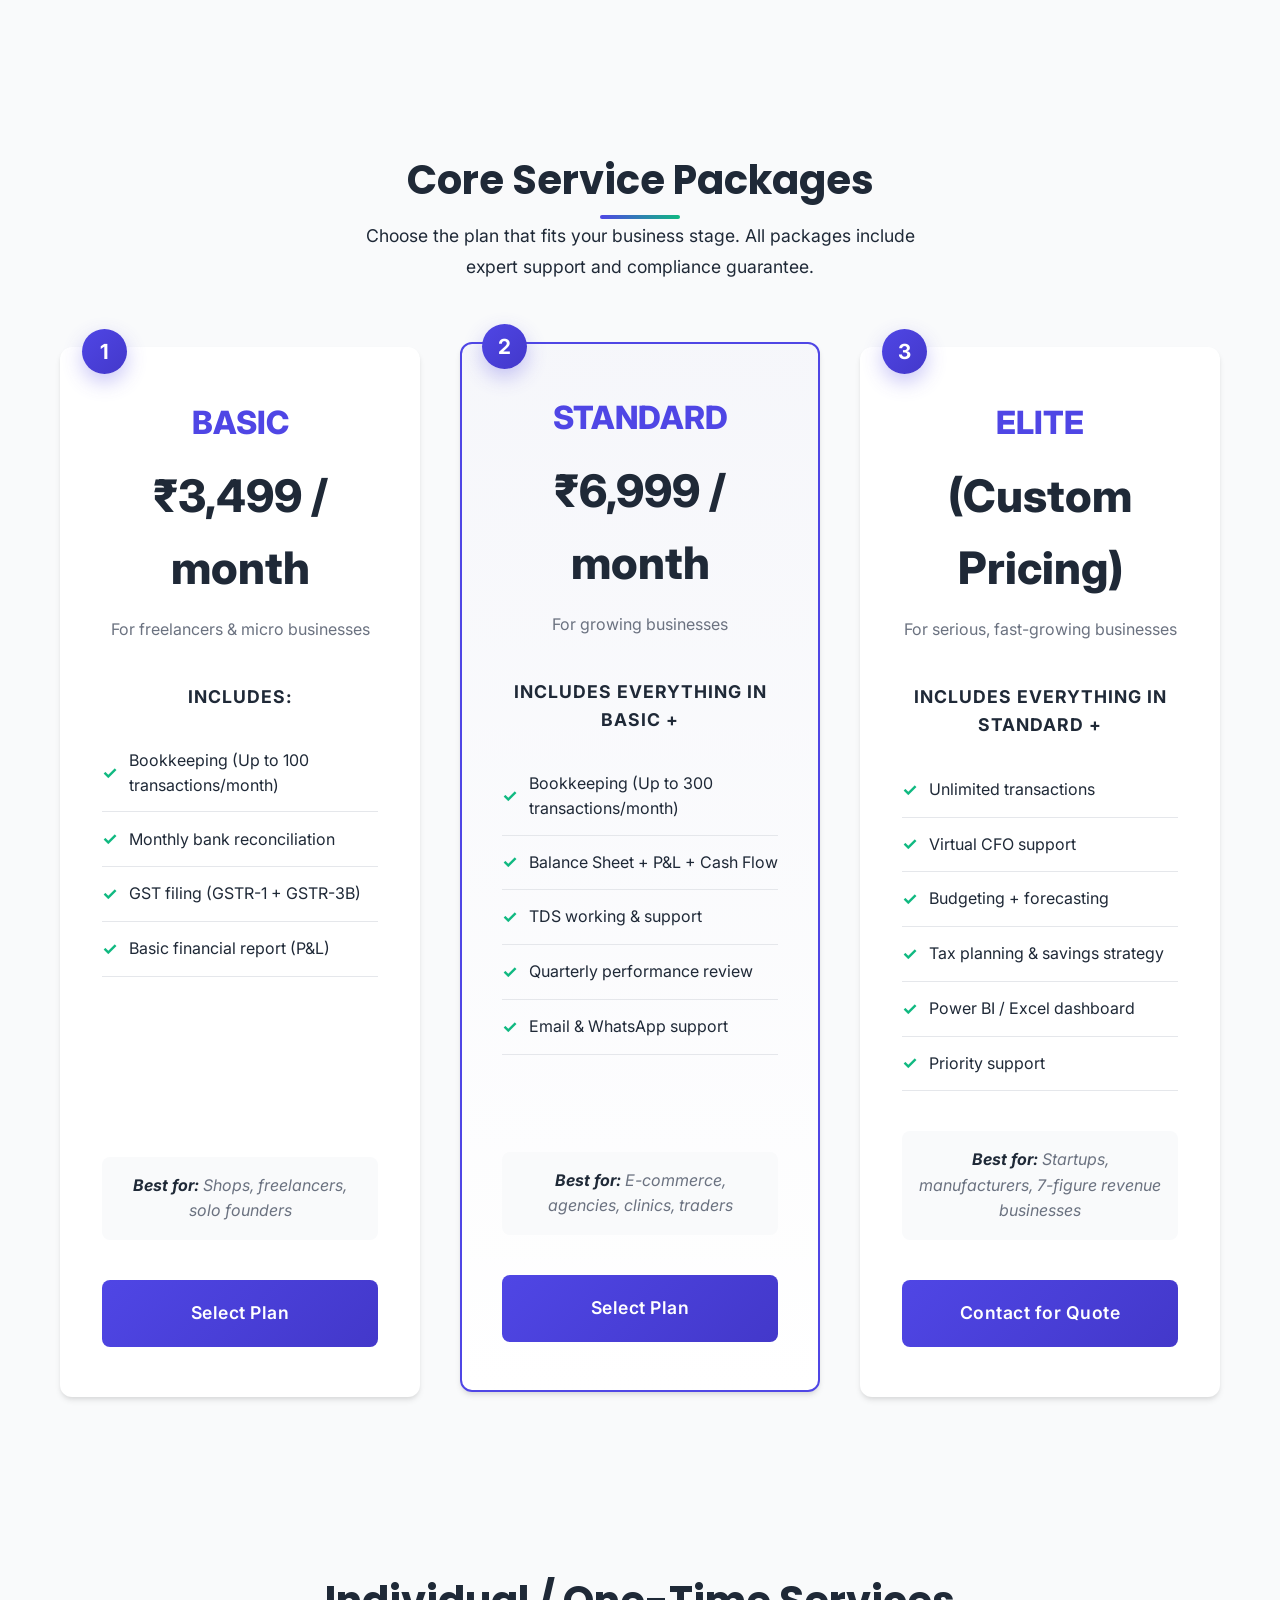
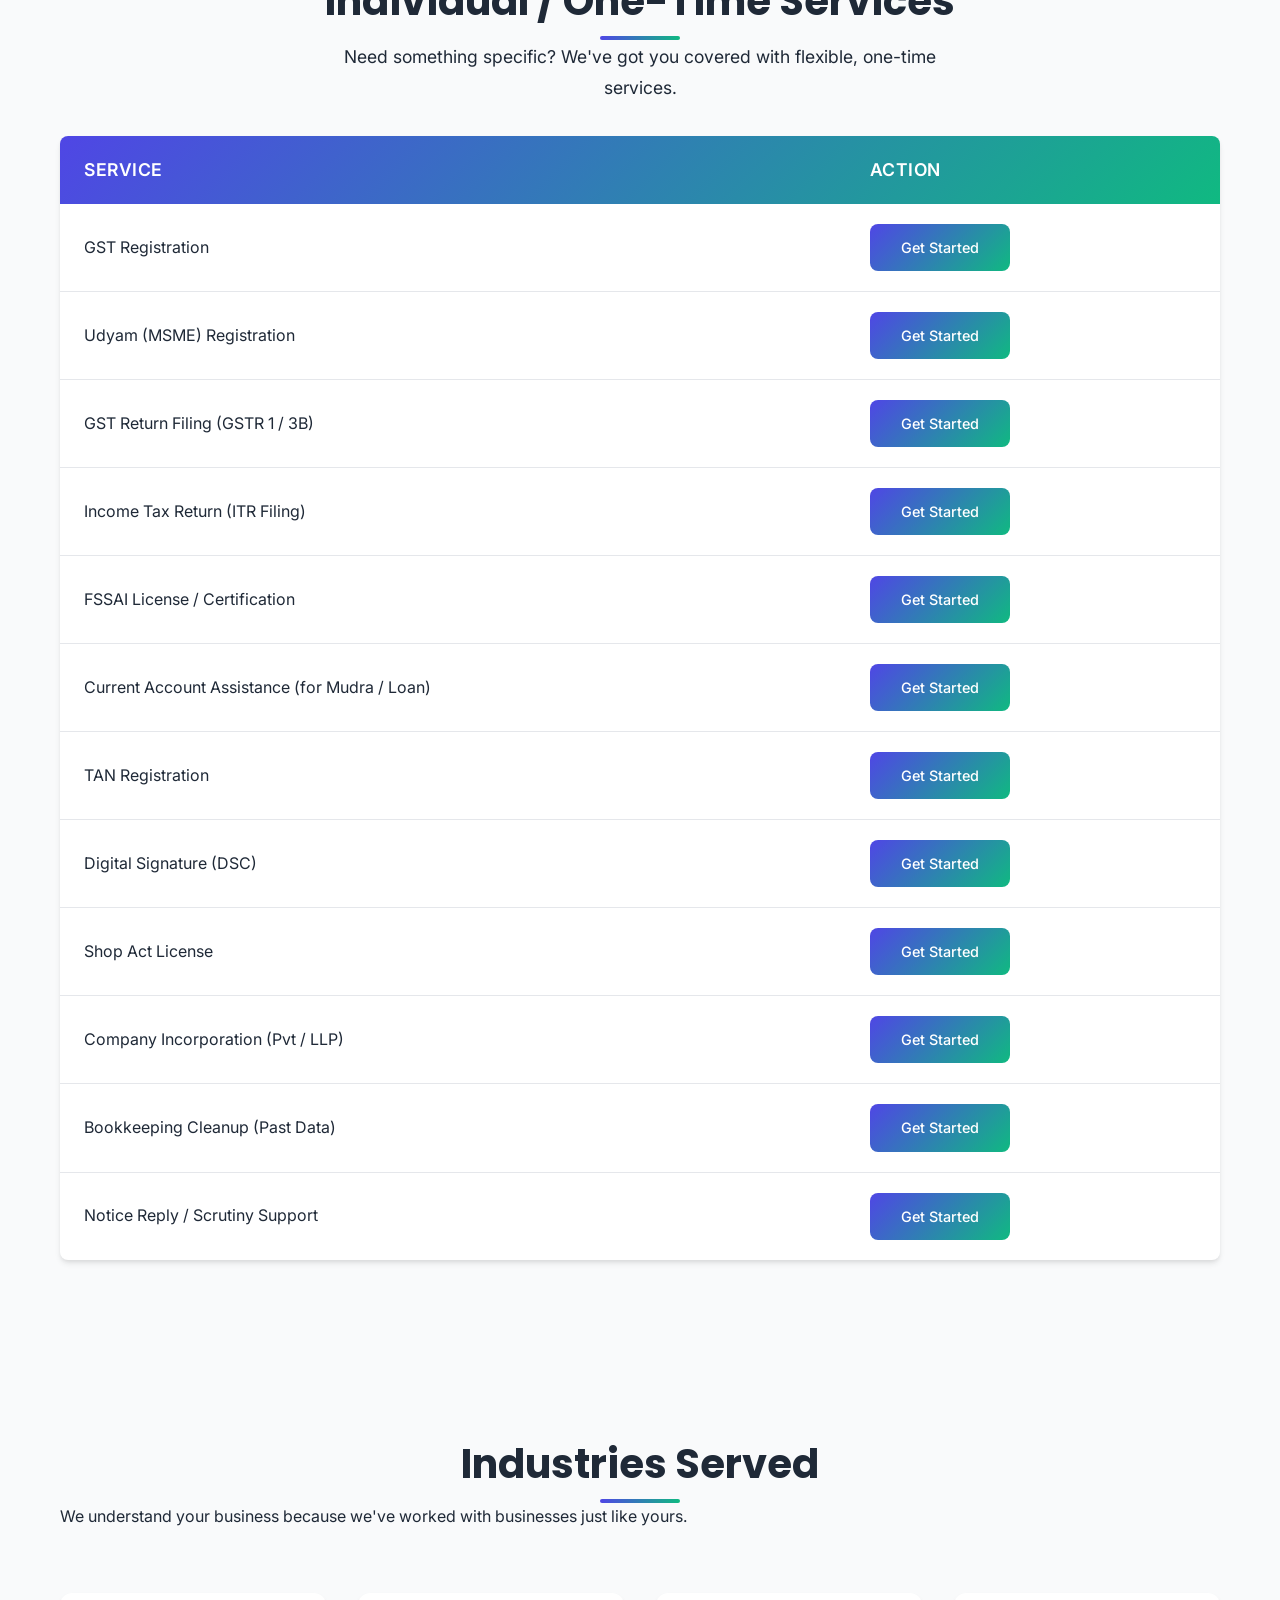
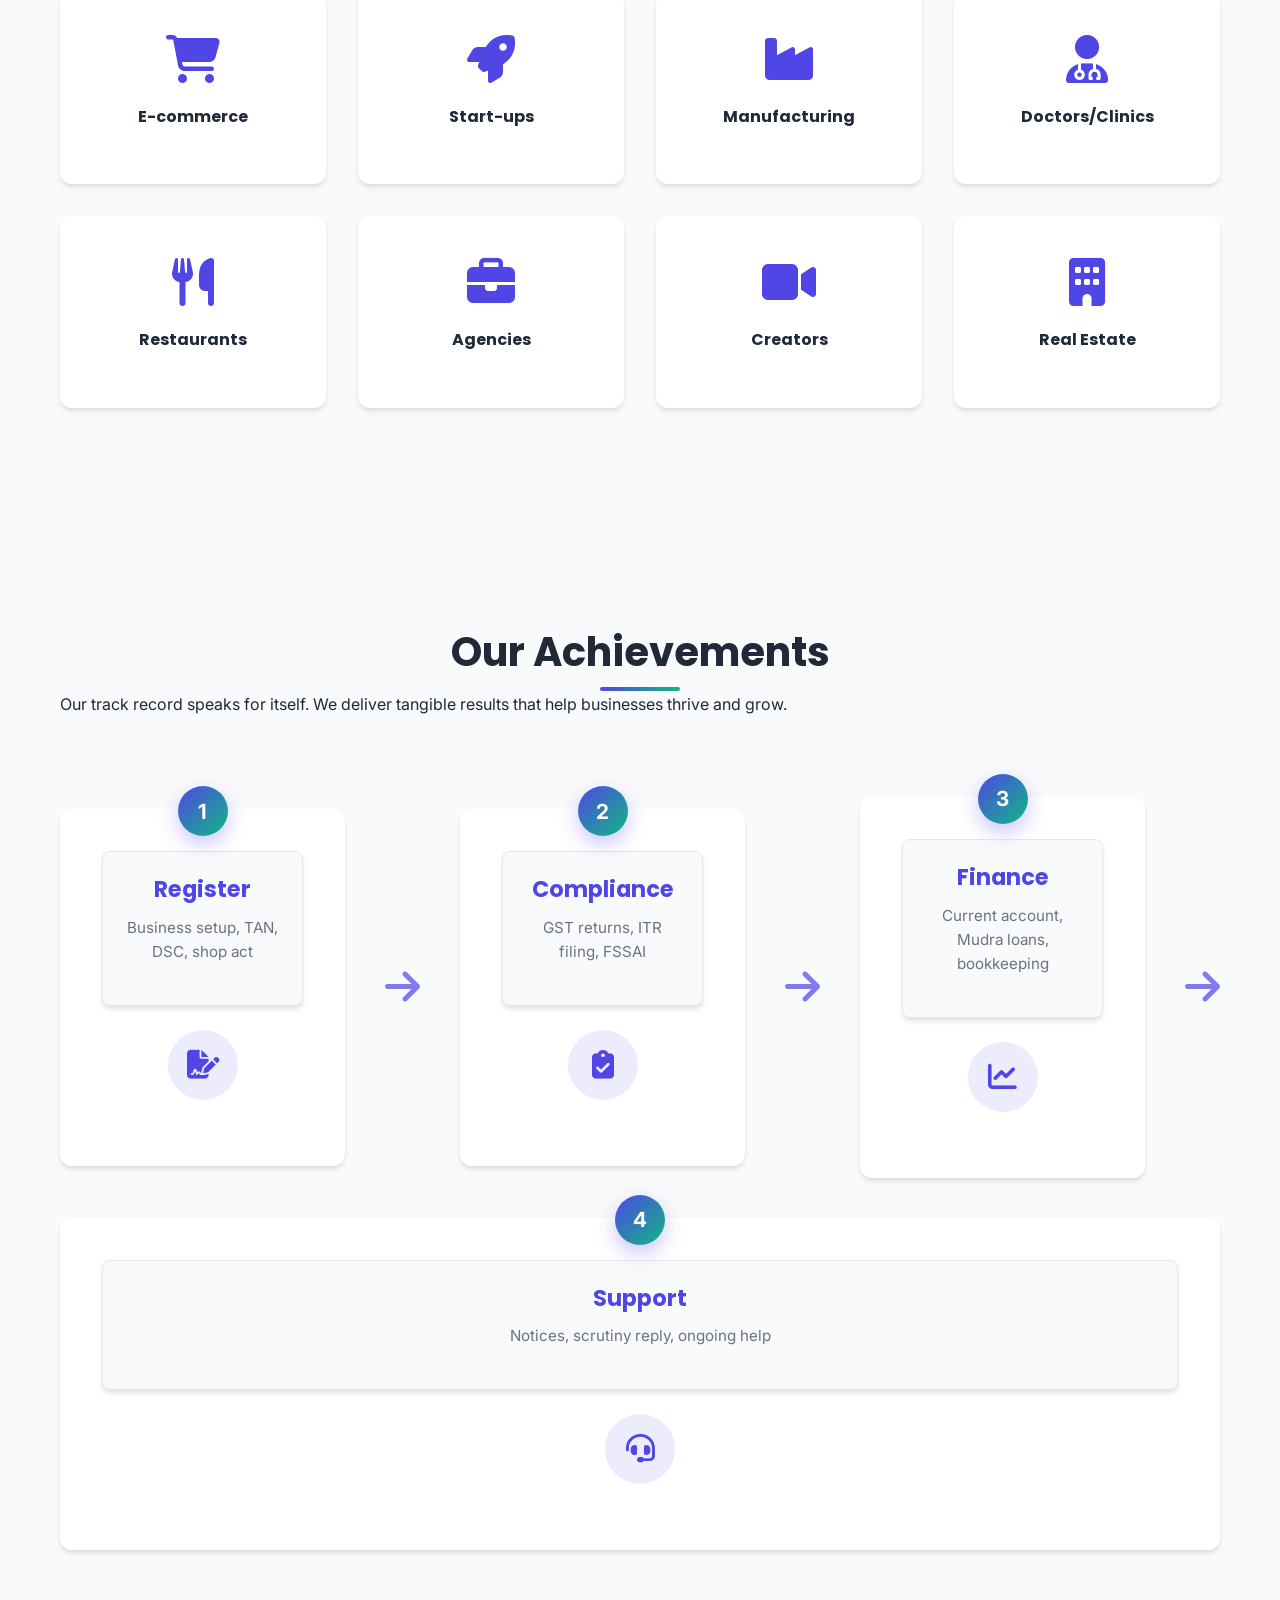
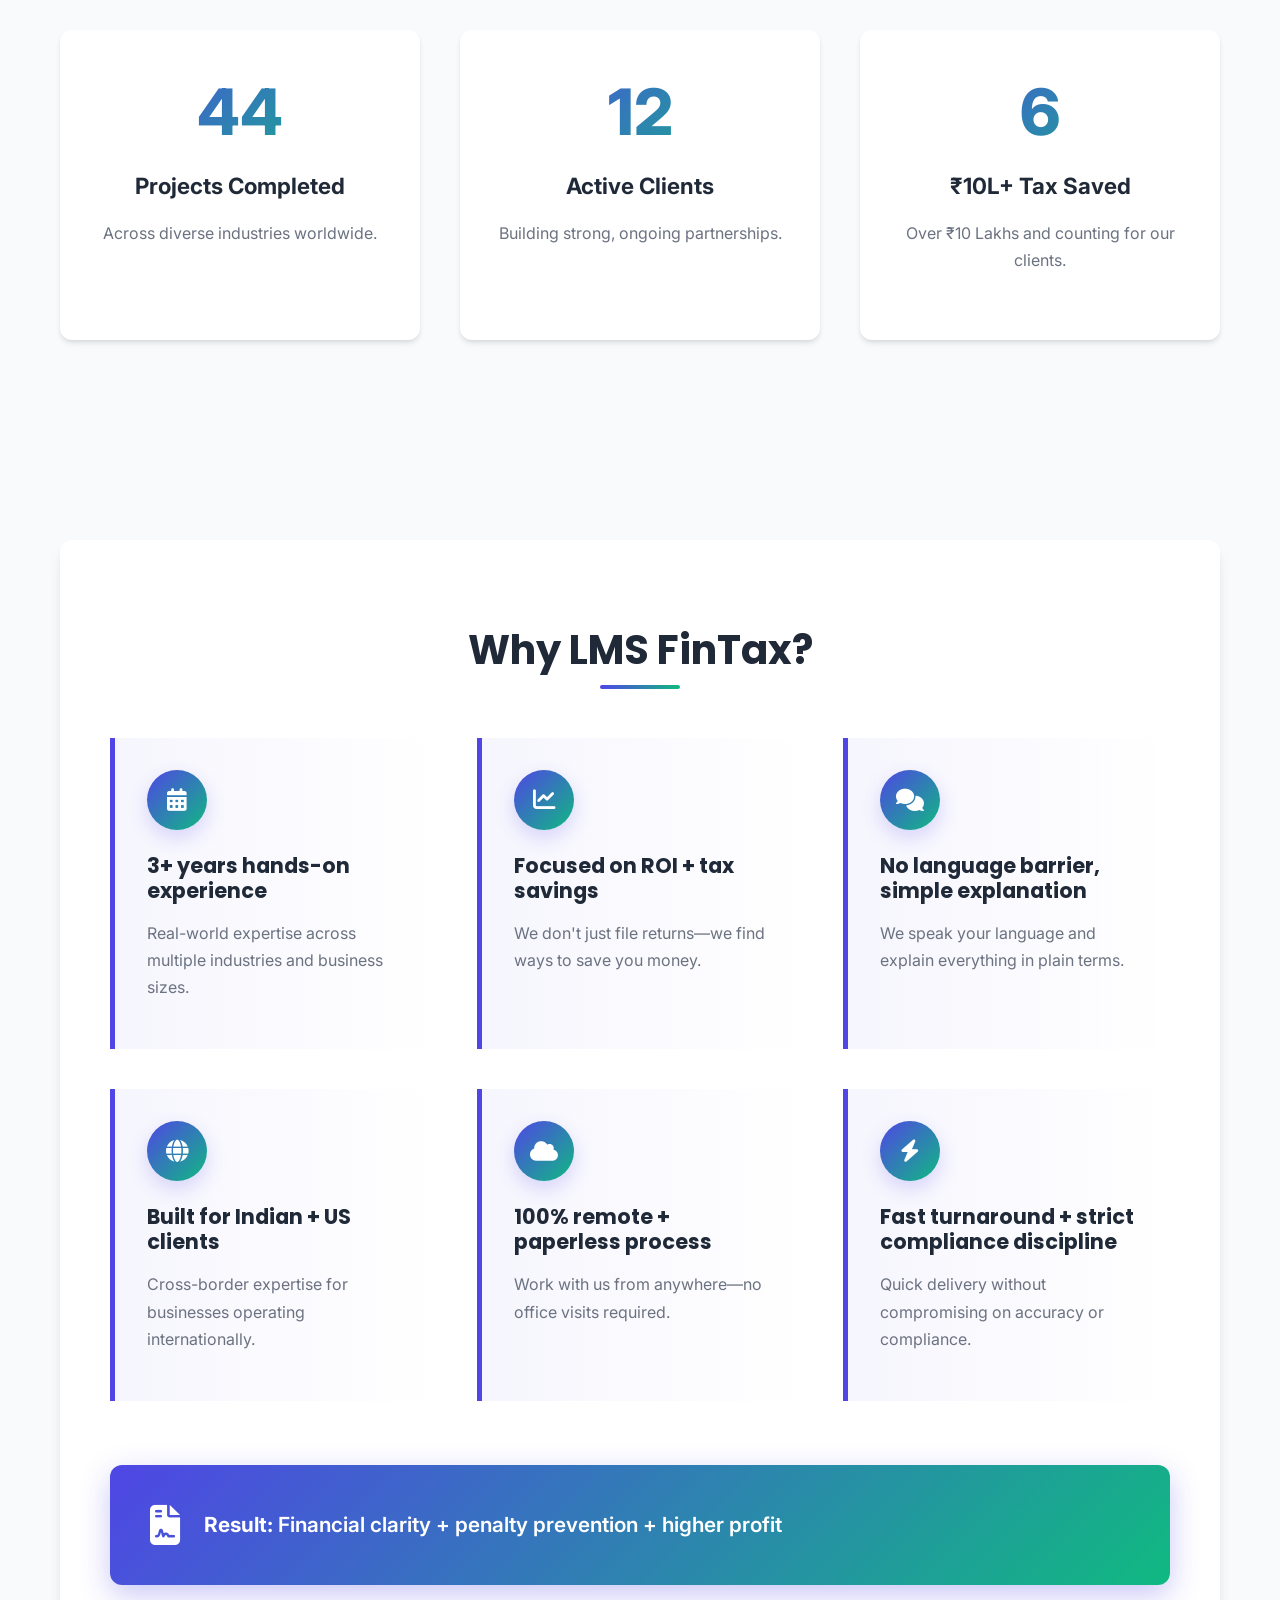
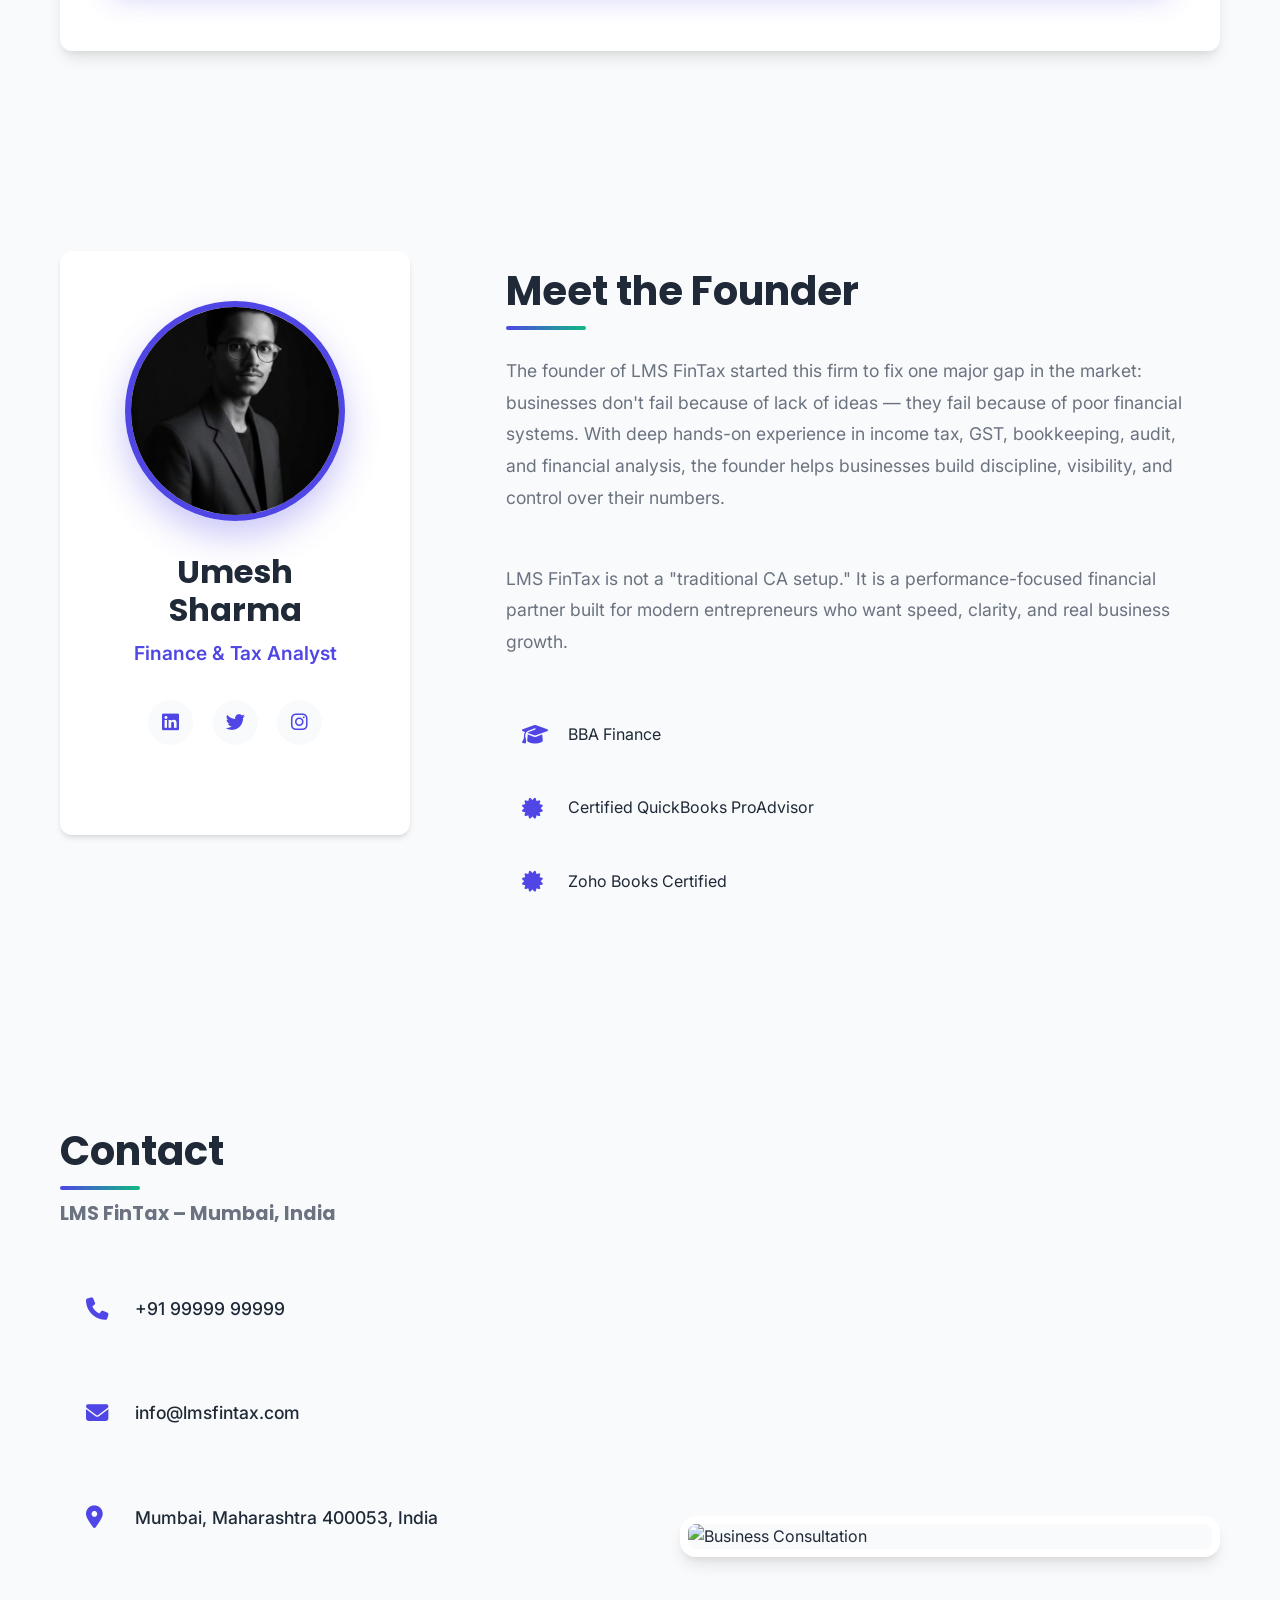
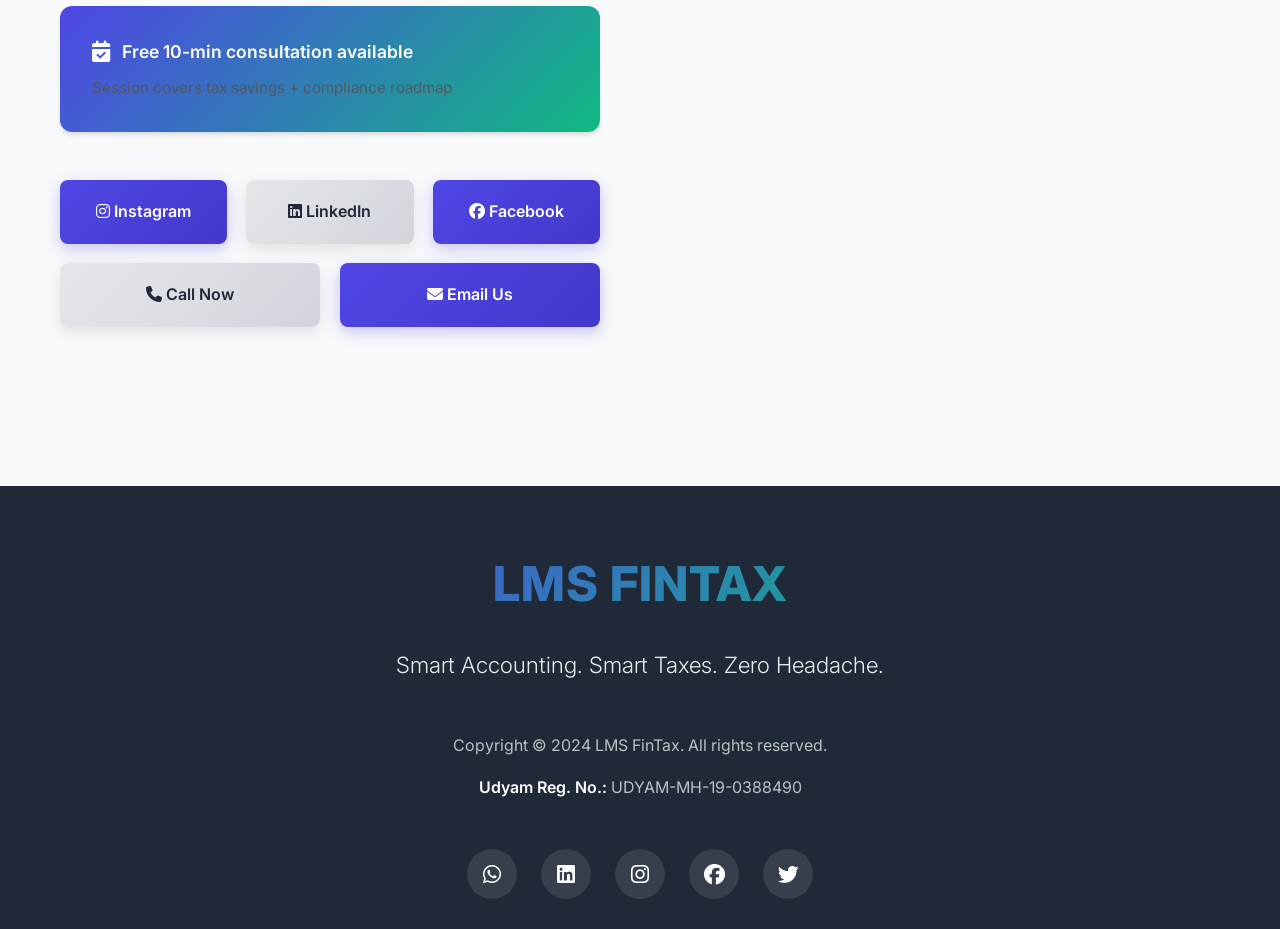
==== commit 0f4af55d: "Fix responsive layout and media queries" ====
--- a/index.html
+++ b/index.html
@@ -1,573 +1,609 @@
 <!DOCTYPE html>
 <html lang="en">
 
-    <head>
-        <meta charset="UTF-8">
-        <meta name="viewport" content="width=device-width, initial-scale=1.0">
-        <title>LMS FinTax - Smart Accounting & Tax Services</title>
-        <link rel="stylesheet" href="style.css">
-        <link rel="stylesheet"
-            href="https://cdnjs.cloudflare.com/ajax/libs/font-awesome/6.4.0/css/all.min.css">
-        <link rel="preconnect" href="https://fonts.googleapis.com">
-        <link rel="preconnect" href="https://fonts.gstatic.com" crossorigin>
-        <link
-            href="https://fonts.googleapis.com/css2?family=Poppins:wght@300;400;500;600;700;800;900&family=Inter:wght@300;400;500;600;700&display=swap"
-            rel="stylesheet">
-        <link rel="stylesheet"
-            href="https://cdnjs.cloudflare.com/ajax/libs/font-awesome/6.4.0/css/all.min.css">
-    </head>
-
-    <body>
-        <!-- Navigation -->
-        <nav class="navbar">
-            <div class="container">
-                <div class="logo">
-                    <a href="index.html">
-                        <img src="images/LOGO.png" alt="LMS FinTax Logo">
-                    </a>
-                </div>
-
-                <div class="nav-links">
-                    <a href="#hero" class="nav-link">Home</a>
-                    <a href="#about" class="nav-link">About Us</a>
-                    <a href="#services" class="nav-link">Services</a>
-                    <a href="#pricing" class="nav-link">Packages</a>
-                    <a href="#one-time-services" class="nav-link">One-Time
-                        Services</a>
-                    <a href="#industries" class="nav-link">Industries</a>
-                    <a href="#achievements" class="nav-link">Achievements</a>
-                    <a href="#founder" class="nav-link">Founder</a>
-                    <a href="#contact" class="nav-link">Contact</a>
-                    <!-- Get Started button will be added by JS on desktop -->
-                    <button class="mobile-menu-btn" id="mobileMenuBtn">
-                        <i class="fas fa-bars"></i>
-                    </button>
-                </div>
-            </div>
-        </nav>
-
-        <!-- Mobile Navigation -->
-        <div class="mobile-nav" id="mobileNav">
-            <a href="#hero" class="mobile-nav-link">Home</a>
-            <a href="#about" class="mobile-nav-link">About Us</a>
-            <a href="#services" class="mobile-nav-link">Services</a>
-            <a href="#pricing" class="mobile-nav-link">Packages</a>
-            <a href="#one-time-services" class="mobile-nav-link">One-Time
-                Services</a>
-            <a href="#industries" class="mobile-nav-link">Industries</a>
-            <a href="#achievements" class="mobile-nav-link">Achievements</a>
-            <a href="#founder" class="mobile-nav-link">Founder</a>
-            <a href="#contact" class="mobile-nav-link">Contact</a>
-            <a
-                href="https://wa.me/919999999999?text=Hi%20LMS%20FinTax,%20I%20need%20accounting%20services"
-                target="_blank" class="mobile-nav-link whatsapp-btn">Get Started
-                on WhatsApp</a>
-        </div>
-
-        <!-- Mobile Nav Overlay -->
-        <div class="mobile-nav-overlay" id="mobileNavOverlay"></div>
-
-        <!-- Hero Section -->
-        <section class="hero-section container fade-in" id="hero">
-            <div class="hero-text">
-                <h1>LMS FinTax – <span>Smart</span> Accounting.
-                    <span>Smart</span> Taxes. <span>Zero</span> Headache.</h1>
-                <p class="services-list">Bookkeeping | GST | Income Tax |
-                    Virtual CFO | Business Registrations</p>
-                <p class="hero-description">We help small businesses save money,
-                    stay compliant, and scale fast.</p>
-                <a
-                    href="https://wa.me/919999999999?text=Hi%20LMS%20FinTax,%20I%20need%20accounting%20services"
-                    target="_blank" class="whatsapp-btn">
-                    <i class="fab fa-whatsapp"></i> Get Started on WhatsApp
+<head>
+    <meta charset="UTF-8">
+    <meta name="viewport" content="width=device-width, initial-scale=1.0">
+    <title>LMS FinTax - Smart Accounting & Tax Services</title>
+    <link rel="stylesheet" href="style.css">
+    <link rel="stylesheet" href="https://cdnjs.cloudflare.com/ajax/libs/font-awesome/6.4.0/css/all.min.css">
+    <link rel="preconnect" href="https://fonts.googleapis.com">
+    <link rel="preconnect" href="https://fonts.gstatic.com" crossorigin>
+    <link
+        href="https://fonts.googleapis.com/css2?family=Poppins:wght@300;400;500;600;700;800;900&family=Inter:wght@300;400;500;600;700&display=swap"
+        rel="stylesheet">
+    <link rel="stylesheet" href="https://cdnjs.cloudflare.com/ajax/libs/font-awesome/6.4.0/css/all.min.css">
+</head>
+
+<body>
+    <!-- Navigation -->
+    <nav class="navbar">
+        <div class="container">
+            <div class="logo">
+                <a href="index.html">
+                    <img src="images/LOGO.png" alt="LMS FinTax Logo">
                 </a>
             </div>
 
-            <div class="hero-image">
-                <img
-                    src="https://images.unsplash.com/photo-1554224155-6726b3ff858f?ixlib=rb-4.0.3&auto=format&fit=crop&w=600&q=80"
-                    alt="Accounting and Financial Services">
-            </div>
-        </section>
-
-        <!-- About Section -->
-        <section class="about-section container" id="about">
-            <h2 class="section-title fade-in">About Us</h2>
-
-            <div class="about-top-grid fade-in">
-                <div class="about-feature">
-                    <div class="icon"><i
-                            class="fas fa-graduation-cap"></i></div>
-                    <h4>Certified QuickBooks and ZOHO Accountant</h4>
-                    <p>Official certification in one of the world's leading
-                        accounting platforms</p>
-                </div>
-                <div class="about-feature">
-                    <div class="icon"><i class="fas fa-briefcase"></i></div>
-                    <h4>3+ years of practical experience</h4>
-                    <p>Real-world experience across diverse business
-                        scenarios</p>
-                </div>
-                <div class="about-feature">
-                    <div class="icon"><i class="fas fa-chart-line"></i></div>
-                    <h4>Acts as finance manager & tax analyst for professionals
-                        and clinics</h4>
-                    <p>Ongoing advisory roles with multiple clients</p>
-                </div>
-            </div>
-
-            <div class="roadmap-container fade-in">
-                <div class="roadmap">
-                    <div class="roadmap-step">
-                        <div class="step-marker"
-                            style="background-color: #4950bc;"></div>
-                        <div class="step-content">
-                            <h4>Founding Mission</h4>
-                            <p>Simplify accounting; eliminate tax fear</p>
-                        </div>
-                    </div>
-                    <div class="roadmap-step">
-                        <div class="step-marker"
-                            style="background-color: #49a6bc;"></div>
-                        <div class="step-content">
-                            <h4>Core Services</h4>
-                            <p>Tax, GST, bookkeeping, audit support</p>
-                        </div>
-                    </div>
-                    <div class="roadmap-step">
-                        <div class="step-marker"
-                            style="background-color: #bc4949;"></div>
-                        <div class="step-content">
-                            <h4>Technical Expertise</h4>
-                            <p>Xero, QuickBooks, Tally, SAP & Power BI</p>
-                        </div>
-                    </div>
-                    <div class="roadmap-step">
-                        <div class="step-marker"
-                            style="background-color: #bc7f49;"></div>
-                        <div class="step-content">
-                            <h4>Credentials</h4>
-                            <p>BBA, Certified Zoho and QuickBooks Accountant</p>
-                        </div>
-                    </div>
-                    <div class="roadmap-step">
-                        <div class="step-marker"
-                            style="background-color: #49bc6a;"></div>
-                        <div class="step-content">
-                            <h4>Vision</h4>
-                            <p>Tech-enabled finance support for startups</p>
-                        </div>
-                    </div>
-                </div>
-            </div>
-
-            <div class="vision-statement fade-in">
-                <h3><span>Vision:</span> Build India's most result-driven,
-                    tech-enabled finance support firm for startups
-                    and small businesses.</h3>
-            </div>
-        </section>
-
-        <!-- Services Section -->
-        <section class="services-section container" id="services">
-            <div class="header-group fade-in">
-                <h2 class="section-title">Our Services</h2>
-                <p class="section-subtitle">Comprehensive financial solutions
-                    tailored to your business needs</p>
-            </div>
-
-            <div class="services-grid">
-                <div class="service-card fade-in">
-                    <div class="service-icon">
-                        <i class="fas fa-book"></i>
-                    </div>
-                    <h3>Bookkeeping</h3>
-                    <p>Accurate and timely recording of financial
-                        transactions</p>
-                </div>
-                <div class="service-card fade-in"
-                    style="animation-delay: 0.1s;">
-                    <div class="service-icon">
-                        <i class="fas fa-file-invoice-dollar"></i>
-                    </div>
-                    <h3>GST Services</h3>
-                    <p>Registration, filing, returns, and compliance</p>
-                </div>
-                <div class="service-card fade-in"
-                    style="animation-delay: 0.2s;">
-                    <div class="service-icon">
-                        <i class="fas fa-chart-pie"></i>
-                    </div>
-                    <h3>Income Tax</h3>
-                    <p>ITR filing, tax planning, and advisory services</p>
-                </div>
-                <div class="service-card fade-in"
-                    style="animation-delay: 0.3s;">
-                    <div class="service-icon">
-                        <i class="fas fa-user-tie"></i>
-                    </div>
-                    <h3>Virtual CFO</h3>
-                    <p>Financial strategy and business growth advisory</p>
-                </div>
-                <div class="service-card fade-in"
-                    style="animation-delay: 0.4s;">
-                    <div class="service-icon">
-                        <i class="fas fa-clipboard-list"></i>
-                    </div>
-                    <h3>Audit Support</h3>
-                    <p>Internal, statutory, and tax audit assistance</p>
-                </div>
-                <div class="service-card fade-in"
-                    style="animation-delay: 0.5s;">
-                    <div class="service-icon">
-                        <i class="fas fa-building"></i>
-                    </div>
-                    <h3>Business Registration</h3>
-                    <p>Company incorporation, licenses, and compliance</p>
-                </div>
-            </div>
-        </section>
-
-        <!-- Pricing Section -->
-        <section class="pricing-section container" id="pricing">
-            <div class="header-group fade-in">
-                <h2 class="section-title">Core Service Packages</h2>
-                <p class="section-subtitle">Choose the plan that fits your
-                    business stage. All packages include expert
-                    support and compliance guarantee.</p>
-            </div>
-
-            <div class="pricing-grid">
-                <div class="pricing-card fade-in">
-                    <div class="step-arrow">1</div>
-                    <div class="plan-name">BASIC</div>
-                    <div class="plan-price">₹3,499 / month</div>
-                    <div class="plan-target">For freelancers & micro
-                        businesses</div>
-
-                    <span class="includes-label">Includes:</span>
-                    <ul class="feature-list">
-                        <li>Bookkeeping (Up to 100 transactions/month)</li>
-                        <li>Monthly bank reconciliation</li>
-                        <li>GST filing (GSTR-1 + GSTR-3B)</li>
-                        <li>Basic financial report (P&L)</li>
-                    </ul>
-                    <p class="best-for"><span>Best for:</span> Shops,
-                        freelancers, solo founders</p>
-                    <a
-                        href="https://wa.me/919999999999?text=Hi%20LMS%20FinTax,%20I'm%20interested%20in%20BASIC%20package"
-                        target="_blank" class="plan-select-btn">Select Plan</a>
-                </div>
-
-                <div class="pricing-card fade-in"
-                    style="animation-delay: 0.2s;">
-                    <div class="step-arrow">2</div>
-                    <div class="plan-name">STANDARD</div>
-                    <div class="plan-price">₹6,999 / month</div>
-                    <div class="plan-target">For growing businesses</div>
-
-                    <span class="includes-label">Includes everything in BASIC
-                        +</span>
-                    <ul class="feature-list">
-                        <li>Bookkeeping (Up to 300 transactions/month)</li>
-                        <li>Balance Sheet + P&L + Cash Flow</li>
-                        <li>TDS working & support</li>
-                        <li>Quarterly performance review</li>
-                        <li>Email & WhatsApp support</li>
-                    </ul>
-                    <p class="best-for"><span>Best for:</span> E-commerce,
-                        agencies, clinics, traders</p>
-                    <a
-                        href="https://wa.me/919999999999?text=Hi%20LMS%20FinTax,%20I'm%20interested%20in%20STANDARD%20package"
-                        target="_blank" class="plan-select-btn">Select Plan</a>
-                </div>
-
-                <div class="pricing-card fade-in"
-                    style="animation-delay: 0.4s;">
-                    <div class="step-arrow">3</div>
-                    <div class="plan-name">ELITE</div>
-                    <div class="plan-price">(Custom Pricing)</div>
-                    <div class="plan-target">For serious, fast-growing
-                        businesses</div>
-
-                    <span class="includes-label">Includes everything in STANDARD
-                        +</span>
-                    <ul class="feature-list">
-                        <li>Unlimited transactions</li>
-                        <li>Virtual CFO support</li>
-                        <li>Budgeting + forecasting</li>
-                        <li>Tax planning & savings strategy</li>
-                        <li>Power BI / Excel dashboard</li>
-                        <li>Priority support</li>
-                    </ul>
-                    <p class="best-for"><span>Best for:</span> Startups,
-                        manufacturers, 7-figure revenue businesses</p>
-                    <a
-                        href="https://wa.me/919999999999?text=Hi%20LMS%20FinTax,%20I'm%20interested%20in%20ELITE%20package"
-                        target="_blank" class="plan-select-btn">Contact for
-                        Quote</a>
-                </div>
-            </div>
-        </section>
-
-        <!-- One-Time Services -->
-        <section class="one-time-services container fade-in"
-            id="one-time-services">
-            <h2 class="section-title">Individual / One-Time Services</h2>
-            <p class="section-subtitle">Need something specific? We've got you
-                covered with flexible, one-time services.</p>
-
-            <div class="table-container">
-                <table class="one-time-table">
-                    <thead>
-                        <tr>
-                            <th>Service</th>
-                            <!-- <th>Starting Price</th> -->
-                            <th>Action</th>
-                        </tr>
-                    </thead>
-                    <tbody>
-                        <tr>
-                            <td>GST Registration</td>
-                            <!-- <td>₹1,499</td> -->
-                            <td><a href="https://docs.google.com/forms/d/e/1FAIpQLSdKCeE-Rj0fb9iNSv4fKQcIEvCpOyUSO21LioGx0XzNPxe-jg/viewform"
-                                    target="_blank" class="service-btn">Get
-                                    Started</a></td>
-                        </tr>
-                        <tr>
-                            <td>Udyam (MSME) Registration</td>
-                            <!-- <td>₹499</td> -->
-                            <td><a
-                                    href="https://wa.me/919999999999?text=Hi%20LMS%20FinTax,%20I%20need%20MSME%20registration"
-                                    target="_blank" class="service-btn">Get
-                                    Started</a></td>
-                        </tr>
-                        <tr>
-                            <td>GST Return Filing (GSTR 1 / 3B)</td>
-                            <!-- <td>₹499/month</td> -->
-                            <td><a
-                                    href="https://wa.me/919999999999?text=Hi%20LMS%20FinTax,%20I%20need%20GST%20filing%20services"
-                                    target="_blank" class="service-btn">Get
-                                    Started</a></td>
-                        </tr>
-                        <tr>
-                            <td>Income Tax Return (ITR Filing)</td>
-                            <!-- <td>₹999</td> -->
-                            <td><a
-                                    href="https://wa.me/919999999999?text=Hi%20LMS%20FinTax,%20I%20need%20ITR%20filing"
-                                    target="_blank" class="service-btn">Get
-                                    Started</a></td>
-                        </tr>
-                        <tr>
-                            <td>FSSAI License / Certification</td>
-                            <!-- <td>₹2,999</td> -->
-                            <td><a href="https://docs.google.com/forms/d/e/1FAIpQLSdjkLw6yPMzArLOI0osQLAZnwikelHUmK-B73BJaDcrSC2Sdg/viewform"
-                                    target="_blank" class="service-btn">Get
-                                    Started</a></td>
-                        </tr>
-                        <tr>
-                            <td>Current Account Assistance (for Mudra /
-                                Loan)</td>
-                            <!-- <td>₹1,999</td> -->
-                            <td><a
-                                    href="https://wa.me/919999999999?text=Hi%20LMS%20FinTax,%20I%20need%20help%20with%20Current%20Account"
-                                    target="_blank" class="service-btn">Get
-                                    Started</a></td>
-                        </tr>
-                        <tr>
-                            <td>TAN Registration</td>
-                            <!-- <td>₹699</td> -->
-                            <td><a
-                                    href="https://wa.me/919999999999?text=Hi%20LMS%20FinTax,%20I%20need%20TAN%20registration"
-                                    target="_blank" class="service-btn">Get
-                                    Started</a></td>
-                        </tr>
-                        <tr>
-                            <td>Digital Signature (DSC)</td>
-                            <!-- <td>₹1,299</td> -->
-                            <td><a
-                                    href="https://wa.me/919999999999?text=Hi%20LMS%20FinTax,%20I%20need%20Digital%20Signature%20(DSC)"
-                                    target="_blank" class="service-btn">Get
-                                    Started</a></td>
-                        </tr>
-                        <tr>
-                            <td>Shop Act License</td>
-                            <!-- <td>₹1,999</td> -->
-                            <td><a
-                                    href="https://wa.me/919999999999?text=Hi%20LMS%20FinTax,%20I%20need%20Shop%20Act%20License"
-                                    target="_blank" class="service-btn">Get
-                                    Started</a></td>
-                        </tr>
-                        <tr>
-                            <td>Company Incorporation (Pvt / LLP)</td>
-                            <!-- <td>₹6,999</td> -->
-                            <td><a
-                                    href="https://wa.me/919999999999?text=Hi%20LMS%20FinTax,%20I%20want%20to%20incorporate%20a%20company"
-                                    target="_blank" class="service-btn">Get
-                                    Started</a></td>
-                        </tr>
-                        <tr>
-                            <td>Bookkeeping Cleanup (Past Data)</td>
-                            <!-- <td>₹3,999</td> -->
-                            <td><a
-                                    href="https://wa.me/919999999999?text=Hi%20LMS%20FinTax,%20I%20need%20bookkeeping%20cleanup%20services"
-                                    target="_blank" class="service-btn">Get
-                                    Started</a></td>
-                        </tr>
-                        <tr>
-                            <td>Notice Reply / Scrutiny Support</td>
-                            <!-- <td>₹4,999</td> -->
-                            <td><a
-                                    href="https://wa.me/919999999999?text=Hi%20LMS%20FinTax,%20I%20need%20help%20with%20tax%20notice"
-                                    target="_blank" class="service-btn">Get
-                                    Started</a></td>
-                        </tr>
-                    </tbody>
-                </table>
-            </div>
-        </section>
-
-        <!-- Industries Served -->
-        <section class="industries-section container" id="industries">
-            <h2 class="section-title fade-in">Industries Served</h2>
-            <p class="section-subtext fade-in">We understand your business
-                because we've worked with businesses just like
-                yours.</p>
-
-            <div class="industries-grid">
-                <div class="industry-box fade-in">
-                    <i class="fas fa-shopping-cart"></i>
-                    <h4>E-commerce</h4>
-                </div>
-                <div class="industry-box fade-in"
-                    style="animation-delay: 0.1s;">
-                    <i class="fas fa-rocket"></i>
-                    <h4>Start-ups</h4>
-                </div>
-                <div class="industry-box fade-in"
-                    style="animation-delay: 0.2s;">
-                    <i class="fas fa-industry"></i>
-                    <h4>Manufacturing</h4>
-                </div>
-                <div class="industry-box fade-in"
-                    style="animation-delay: 0.3s;">
-                    <i class="fas fa-user-md"></i>
-                    <h4>Doctors/Clinics</h4>
-                </div>
-                <div class="industry-box fade-in"
-                    style="animation-delay: 0.4s;">
-                    <i class="fas fa-utensils"></i>
-                    <h4>Restaurants</h4>
-                </div>
-                <div class="industry-box fade-in"
-                    style="animation-delay: 0.5s;">
-                    <i class="fas fa-briefcase"></i>
-                    <h4>Agencies</h4>
-                </div>
-                <div class="industry-box fade-in"
-                    style="animation-delay: 0.6s;">
-                    <i class="fas fa-video"></i>
-                    <h4>Creators</h4>
-                </div>
-                <div class="industry-box fade-in"
-                    style="animation-delay: 0.7s;">
+            <div class="nav-links">
+                <a href="#hero" class="nav-link">Home</a>
+                <a href="#about" class="nav-link">About Us</a>
+                <a href="#services" class="nav-link">Services</a>
+                <a href="#pricing" class="nav-link">Packages</a>
+                <a href="#one-time-services" class="nav-link">One-Time
+                    Services</a>
+                <a href="#industries" class="nav-link">Industries</a>
+                <a href="#achievements" class="nav-link">Achievements</a>
+                <a href="#founder" class="nav-link">Founder</a>
+                <a href="#contact" class="nav-link">Contact</a>
+                <!-- Get Started button will be added by JS on desktop -->
+                <button class="mobile-menu-btn" id="mobileMenuBtn">
+                    <i class="fas fa-bars"></i>
+                </button>
+            </div>
+        </div>
+    </nav>
+
+    <!-- Mobile Navigation -->
+    <div class="mobile-nav" id="mobileNav">
+        <a href="#hero" class="mobile-nav-link">Home</a>
+        <a href="#about" class="mobile-nav-link">About Us</a>
+        <a href="#services" class="mobile-nav-link">Services</a>
+        <a href="#pricing" class="mobile-nav-link">Packages</a>
+        <a href="#one-time-services" class="mobile-nav-link">One-Time
+            Services</a>
+        <a href="#industries" class="mobile-nav-link">Industries</a>
+        <a href="#achievements" class="mobile-nav-link">Achievements</a>
+        <a href="#founder" class="mobile-nav-link">Founder</a>
+        <a href="#contact" class="mobile-nav-link">Contact</a>
+        <a href="https://wa.me/919999999999?text=Hi%20LMS%20FinTax,%20I%20need%20accounting%20services" target="_blank"
+            class="mobile-nav-link whatsapp-btn">Get Started
+            on WhatsApp</a>
+    </div>
+
+    <!-- Mobile Nav Overlay -->
+    <div class="mobile-nav-overlay" id="mobileNavOverlay"></div>
+
+    <!-- Hero Section -->
+    <section class="hero-section container fade-in" id="hero">
+        <div class="hero-text">
+            <h1>LMS FinTax – <span>Smart</span> Accounting.
+                <span>Smart</span> Taxes. <span>Zero</span> Headache.
+            </h1>
+            <p class="services-list">Bookkeeping | GST | Income Tax |
+                Virtual CFO | Business Registrations</p>
+            <p class="hero-description">We help small businesses save money,
+                stay compliant, and scale fast.</p>
+            <a href="https://wa.me/919999999999?text=Hi%20LMS%20FinTax,%20I%20need%20accounting%20services"
+                target="_blank" class="whatsapp-btn">
+                <i class="fab fa-whatsapp"></i> Get Started on WhatsApp
+            </a>
+        </div>
+
+        <div class="hero-image">
+            <img src="https://images.unsplash.com/photo-1554224155-6726b3ff858f?ixlib=rb-4.0.3&auto=format&fit=crop&w=600&q=80"
+                alt="Accounting and Financial Services">
+        </div>
+    </section>
+
+    <!-- About Section -->
+    <section class="about-section container" id="about">
+        <h2 class="section-title fade-in">About Us</h2>
+
+        <div class="about-top-grid fade-in">
+            <div class="about-feature">
+                <div class="icon"><i class="fas fa-graduation-cap"></i></div>
+                <h4>Certified QuickBooks and ZOHO Accountant</h4>
+                <p>Official certification in one of the world's leading
+                    accounting platforms</p>
+            </div>
+            <div class="about-feature">
+                <div class="icon"><i class="fas fa-briefcase"></i></div>
+                <h4>3+ years of practical experience</h4>
+                <p>Real-world experience across diverse business
+                    scenarios</p>
+            </div>
+            <div class="about-feature">
+                <div class="icon"><i class="fas fa-chart-line"></i></div>
+                <h4>Acts as finance manager & tax analyst for professionals
+                    and clinics</h4>
+                <p>Ongoing advisory roles with multiple clients</p>
+            </div>
+        </div>
+
+        <div class="roadmap-container fade-in">
+            <div class="roadmap">
+                <div class="roadmap-step">
+                    <div class="step-marker" style="background-color: #4950bc;"></div>
+                    <div class="step-content">
+                        <h4>Founding Mission</h4>
+                        <p>Simplify accounting; eliminate tax fear</p>
+                    </div>
+                </div>
+                <div class="roadmap-step">
+                    <div class="step-marker" style="background-color: #49a6bc;"></div>
+                    <div class="step-content">
+                        <h4>Core Services</h4>
+                        <p>Tax, GST, bookkeeping, audit support</p>
+                    </div>
+                </div>
+                <div class="roadmap-step">
+                    <div class="step-marker" style="background-color: #bc4949;"></div>
+                    <div class="step-content">
+                        <h4>Technical Expertise</h4>
+                        <p>Xero, QuickBooks, Tally, SAP & Power BI</p>
+                    </div>
+                </div>
+                <div class="roadmap-step">
+                    <div class="step-marker" style="background-color: #bc7f49;"></div>
+                    <div class="step-content">
+                        <h4>Credentials</h4>
+                        <p>BBA, Certified Zoho and QuickBooks Accountant</p>
+                    </div>
+                </div>
+                <div class="roadmap-step">
+                    <div class="step-marker" style="background-color: #49bc6a;"></div>
+                    <div class="step-content">
+                        <h4>Vision</h4>
+                        <p>Tech-enabled finance support for startups</p>
+                    </div>
+                </div>
+            </div>
+        </div>
+
+        <div class="vision-statement fade-in">
+            <h3><span>Vision:</span> Build India's most result-driven,
+                tech-enabled finance support firm for startups
+                and small businesses.</h3>
+        </div>
+    </section>
+
+    <!-- Services Section -->
+    <section class="services-section container" id="services">
+        <div class="header-group fade-in">
+            <h2 class="section-title">Our Services</h2>
+            <p class="section-subtitle">Comprehensive financial solutions
+                tailored to your business needs</p>
+        </div>
+
+        <div class="services-grid">
+            <div class="service-card fade-in">
+                <div class="service-icon">
+                    <i class="fas fa-book"></i>
+                </div>
+                <h3>Bookkeeping</h3>
+                <p>Accurate and timely recording of financial
+                    transactions</p>
+            </div>
+            <div class="service-card fade-in" style="animation-delay: 0.1s;">
+                <div class="service-icon">
+                    <i class="fas fa-file-invoice-dollar"></i>
+                </div>
+                <h3>GST Services</h3>
+                <p>Registration, filing, returns, and compliance</p>
+            </div>
+            <div class="service-card fade-in" style="animation-delay: 0.2s;">
+                <div class="service-icon">
+                    <i class="fas fa-chart-pie"></i>
+                </div>
+                <h3>Income Tax</h3>
+                <p>ITR filing, tax planning, and advisory services</p>
+            </div>
+            <div class="service-card fade-in" style="animation-delay: 0.3s;">
+                <div class="service-icon">
+                    <i class="fas fa-user-tie"></i>
+                </div>
+                <h3>Virtual CFO</h3>
+                <p>Financial strategy and business growth advisory</p>
+            </div>
+            <div class="service-card fade-in" style="animation-delay: 0.4s;">
+                <div class="service-icon">
+                    <i class="fas fa-clipboard-list"></i>
+                </div>
+                <h3>Audit Support</h3>
+                <p>Internal, statutory, and tax audit assistance</p>
+            </div>
+            <div class="service-card fade-in" style="animation-delay: 0.5s;">
+                <div class="service-icon">
                     <i class="fas fa-building"></i>
-                    <h4>Real Estate</h4>
-                </div>
-            </div>
-        </section>
-
-        <!-- Achievements -->
-        <section class="achievements-section container" id="achievements">
-            <h2 class="section-title fade-in">Our Achievements</h2>
-            <p class="achievements-subtext fade-in">Our track record speaks for
-                itself. We deliver tangible results that
-                help businesses thrive and grow.</p>
-
-            <div class="process-diagram fade-in">
-                <div class="process-step">
-                    <div class="step-number">1</div>
-                    <div class="step-content">
-                        <h3>Register</h3>
-                        <p>Business setup, TAN, DSC, shop act</p>
-                    </div>
-                    <div class="step-icon">
-                        <i class="fas fa-file-signature"></i>
-                    </div>
-                </div>
-
-                <div class="process-arrow">
-                    <i class="fas fa-arrow-right"></i>
-                </div>
-
-                <div class="process-step">
-                    <div class="step-number">2</div>
-                    <div class="step-content">
-                        <h3>Compliance</h3>
-                        <p>GST returns, ITR filing, FSSAI</p>
-                    </div>
-                    <div class="step-icon">
-                        <i class="fas fa-clipboard-check"></i>
-                    </div>
-                </div>
-
-                <div class="process-arrow">
-                    <i class="fas fa-arrow-right"></i>
-                </div>
-
-                <div class="process-step">
-                    <div class="step-number">3</div>
-                    <div class="step-content">
-                        <h3>Finance</h3>
-                        <p>Current account, Mudra loans, bookkeeping</p>
-                    </div>
-                    <div class="step-icon">
-                        <i class="fas fa-chart-line"></i>
-                    </div>
-                </div>
-
-                <div class="process-arrow">
-                    <i class="fas fa-arrow-right"></i>
-                </div>
-
-                <div class="process-step">
-                    <div class="step-number">4</div>
-                    <div class="step-content">
-                        <h3>Support</h3>
-                        <p>Notices, scrutiny reply, ongoing help</p>
-                    </div>
-                    <div class="step-icon">
-                        <i class="fas fa-headset"></i>
-                    </div>
-                </div>
-            </div>
-
-            <div class="stats-grid">
-                <div class="stat-item fade-in">
-                    <div class="stat-number" data-count="70">0</div>
-                    <div class="stat-title">Projects Completed</div>
-                    <p class="stat-desc">Across diverse industries
-                        worldwide.</p>
-                </div>
-
-                <div class="stat-item fade-in" style="animation-delay: 0.2s;">
-                    <div class="stat-number" data-count="20">0</div>
-                    <div class="stat-title">Active Clients</div>
-                    <p class="stat-desc">Building strong, ongoing
-                        partnerships.</p>
-                </div>
-
-                <div class="stat-item fade-in" style="animation-delay: 0.4s;">
-                    <div class="stat-number" data-count="10">0</div>
-                    <div class="stat-title">₹10L+ Tax Saved</div>
-                    <p class="stat-desc">Over ₹10 Lakhs and counting for our
-                        clients.</p>
-                </div>
-            </div>
-        </section>
-
-        <!-- Reviews -->
-        <!-- <section class="reviews-section container fade-in" id="reviews">
+                </div>
+                <h3>Business Registration</h3>
+                <p>Company incorporation, licenses, and compliance</p>
+            </div>
+        </div>
+    </section>
+
+    <!-- Pricing Section -->
+    <section class="pricing-section container" id="pricing">
+        <div class="header-group fade-in">
+            <h2 class="section-title">Core Service Packages</h2>
+            <p class="section-subtitle">Choose the plan that fits your
+                business stage. All packages include expert
+                support and compliance guarantee.</p>
+        </div>
+
+        <div class="pricing-grid">
+            <div class="pricing-card fade-in">
+                <div class="step-arrow">1</div>
+                <div class="plan-name">BASIC</div>
+                <div class="plan-price">₹3,499 / month</div>
+                <div class="plan-target">For freelancers & micro
+                    businesses</div>
+
+                <span class="includes-label">Includes:</span>
+                <ul class="feature-list">
+                    <li>Bookkeeping (Up to 100 transactions/month)</li>
+                    <li>Monthly bank reconciliation</li>
+                    <li>GST filing (GSTR-1 + GSTR-3B)</li>
+                    <li>Basic financial report (P&L)</li>
+                </ul>
+                <p class="best-for"><span>Best for:</span> Shops,
+                    freelancers, solo founders</p>
+                <a href="https://wa.me/919999999999?text=Hi%20LMS%20FinTax,%20I'm%20interested%20in%20BASIC%20package"
+                    target="_blank" class="plan-select-btn">Select Plan</a>
+            </div>
+
+            <div class="pricing-card fade-in" style="animation-delay: 0.2s;">
+                <div class="step-arrow">2</div>
+                <div class="plan-name">STANDARD</div>
+                <div class="plan-price">₹6,999 / month</div>
+                <div class="plan-target">For growing businesses</div>
+
+                <span class="includes-label">Includes everything in BASIC
+                    +</span>
+                <ul class="feature-list">
+                    <li>Bookkeeping (Up to 300 transactions/month)</li>
+                    <li>Balance Sheet + P&L + Cash Flow</li>
+                    <li>TDS working & support</li>
+                    <li>Quarterly performance review</li>
+                    <li>Email & WhatsApp support</li>
+                </ul>
+                <p class="best-for"><span>Best for:</span> E-commerce,
+                    agencies, clinics, traders</p>
+                <a href="https://wa.me/919999999999?text=Hi%20LMS%20FinTax,%20I'm%20interested%20in%20STANDARD%20package"
+                    target="_blank" class="plan-select-btn">Select Plan</a>
+            </div>
+
+            <div class="pricing-card fade-in" style="animation-delay: 0.4s;">
+                <div class="step-arrow">3</div>
+                <div class="plan-name">ELITE</div>
+                <div class="plan-price">(Custom Pricing)</div>
+                <div class="plan-target">For serious, fast-growing
+                    businesses</div>
+
+                <span class="includes-label">Includes everything in STANDARD
+                    +</span>
+                <ul class="feature-list">
+                    <li>Unlimited transactions</li>
+                    <li>Virtual CFO support</li>
+                    <li>Budgeting + forecasting</li>
+                    <li>Tax planning & savings strategy</li>
+                    <li>Power BI / Excel dashboard</li>
+                    <li>Priority support</li>
+                </ul>
+                <p class="best-for"><span>Best for:</span> Startups,
+                    manufacturers, 7-figure revenue businesses</p>
+                <a href="https://wa.me/919999999999?text=Hi%20LMS%20FinTax,%20I'm%20interested%20in%20ELITE%20package"
+                    target="_blank" class="plan-select-btn">Contact for
+                    Quote</a>
+            </div>
+        </div>
+    </section>
+
+    <!-- One-Time Services -->
+    <section class="one-time-services container fade-in" id="one-time-services">
+        <h2 class="section-title">Individual / One-Time Services</h2>
+        <p class="section-subtitle">Need something specific? We've got you
+            covered with flexible, one-time services.</p>
+
+        <div class="table-container">
+            <table class="one-time-table">
+                <thead>
+                    <tr>
+                        <th>Service</th>
+                        <!-- <th>Starting Price</th> -->
+                        <th>Action</th>
+                    </tr>
+                </thead>
+                <tbody>
+                    <tr>
+                        <td>GST Registration</td>
+                        <!-- <td>₹1,499</td> -->
+                        <td><a href="https://docs.google.com/forms/d/e/1FAIpQLSdKCeE-Rj0fb9iNSv4fKQcIEvCpOyUSO21LioGx0XzNPxe-jg/viewform"
+                                target="_blank" class="service-btn">Get
+                                Started</a></td>
+                    </tr>
+                    <tr>
+                        <td>Udyam (MSME) Registration</td>
+                        <!-- <td>₹499</td> -->
+                        <td><a href="https://wa.me/919999999999?text=Hi%20LMS%20FinTax,%20I%20need%20MSME%20registration"
+                                target="_blank" class="service-btn">Get
+                                Started</a></td>
+                    </tr>
+                    <tr>
+                        <td>GST Return Filing (GSTR 1 / 3B)</td>
+                        <!-- <td>₹499/month</td> -->
+                        <td><a href="https://wa.me/919999999999?text=Hi%20LMS%20FinTax,%20I%20need%20GST%20filing%20services"
+                                target="_blank" class="service-btn">Get
+                                Started</a></td>
+                    </tr>
+                    <tr>
+                        <td>Income Tax Return (ITR Filing)</td>
+                        <!-- <td>₹999</td> -->
+                        <td><a href="https://wa.me/919999999999?text=Hi%20LMS%20FinTax,%20I%20need%20ITR%20filing"
+                                target="_blank" class="service-btn">Get
+                                Started</a></td>
+                    </tr>
+                    <tr>
+                        <td>FSSAI License / Certification</td>
+                        <!-- <td>₹2,999</td> -->
+                        <td><a href="https://docs.google.com/forms/d/e/1FAIpQLSdjkLw6yPMzArLOI0osQLAZnwikelHUmK-B73BJaDcrSC2Sdg/viewform"
+                                target="_blank" class="service-btn">Get
+                                Started</a></td>
+                    </tr>
+                    <tr>
+                        <td>Current Account Assistance (for Mudra /
+                            Loan)</td>
+                        <!-- <td>₹1,999</td> -->
+                        <td><a href="https://wa.me/919999999999?text=Hi%20LMS%20FinTax,%20I%20need%20help%20with%20Current%20Account"
+                                target="_blank" class="service-btn">Get
+                                Started</a></td>
+                    </tr>
+                    <tr>
+                        <td>TAN Registration</td>
+                        <!-- <td>₹699</td> -->
+                        <td><a href="https://wa.me/919999999999?text=Hi%20LMS%20FinTax,%20I%20need%20TAN%20registration"
+                                target="_blank" class="service-btn">Get
+                                Started</a></td>
+                    </tr>
+                    <tr>
+                        <td>Digital Signature (DSC)</td>
+                        <!-- <td>₹1,299</td> -->
+                        <td><a href="https://wa.me/919999999999?text=Hi%20LMS%20FinTax,%20I%20need%20Digital%20Signature%20(DSC)"
+                                target="_blank" class="service-btn">Get
+                                Started</a></td>
+                    </tr>
+                    <tr>
+                        <td>Shop Act License</td>
+                        <!-- <td>₹1,999</td> -->
+                        <td><a href="https://wa.me/919999999999?text=Hi%20LMS%20FinTax,%20I%20need%20Shop%20Act%20License"
+                                target="_blank" class="service-btn">Get
+                                Started</a></td>
+                    </tr>
+                    <tr>
+                        <td>Company Incorporation (Pvt / LLP)</td>
+                        <!-- <td>₹6,999</td> -->
+                        <td><a href="https://wa.me/919999999999?text=Hi%20LMS%20FinTax,%20I%20want%20to%20incorporate%20a%20company"
+                                target="_blank" class="service-btn">Get
+                                Started</a></td>
+                    </tr>
+                    <tr>
+                        <td>Bookkeeping Cleanup (Past Data)</td>
+                        <!-- <td>₹3,999</td> -->
+                        <td><a href="https://wa.me/919999999999?text=Hi%20LMS%20FinTax,%20I%20need%20bookkeeping%20cleanup%20services"
+                                target="_blank" class="service-btn">Get
+                                Started</a></td>
+                    </tr>
+                    <tr>
+                        <td>Notice Reply / Scrutiny Support</td>
+                        <!-- <td>₹4,999</td> -->
+                        <td><a href="https://wa.me/919999999999?text=Hi%20LMS%20FinTax,%20I%20need%20help%20with%20tax%20notice"
+                                target="_blank" class="service-btn">Get
+                                Started</a></td>
+                    </tr>
+                </tbody>
+            </table>
+        </div>
+        <!-- Mobile Cards Container -->
+    <div class="mobile-services-container">
+        <div class="service-card">
+            <div class="service-name">GST Registration</div>
+            <a href="https://docs.google.com/forms/d/e/1FAIpQLSdKCeE-Rj0fb9iNSv4fKQcIEvCpOyUSO21LioGx0XzNPxe-jg/viewform"
+                target="_blank" class="mobile-service-btn">Get Started</a>
+        </div>
+        
+        <div class="service-card">
+            <div class="service-name">Udyam (MSME) Registration</div>
+            <a href="https://wa.me/919999999999?text=Hi%20LMS%20FinTax,%20I%20need%20MSME%20registration"
+                target="_blank" class="mobile-service-btn">Get Started</a>
+        </div>
+        
+        <div class="service-card">
+            <div class="service-name">GST Return Filing (GSTR 1 / 3B)</div>
+            <a href="https://wa.me/919999999999?text=Hi%20LMS%20FinTax,%20I%20need%20GST%20filing%20services"
+                target="_blank" class="mobile-service-btn">Get Started</a>
+        </div>
+        
+        <div class="service-card">
+            <div class="service-name">Income Tax Return (ITR Filing)</div>
+            <a href="https://wa.me/919999999999?text=Hi%20LMS%20FinTax,%20I%20need%20ITR%20filing"
+                target="_blank" class="mobile-service-btn">Get Started</a>
+        </div>
+        
+        <div class="service-card">
+            <div class="service-name">FSSAI License / Certification</div>
+            <a href="https://docs.google.com/forms/d/e/1FAIpQLSdjkLw6yPMzArLOI0osQLAZnwikelHUmK-B73BJaDcrSC2Sdg/viewform"
+                target="_blank" class="mobile-service-btn">Get Started</a>
+        </div>
+        
+        <div class="service-card">
+            <div class="service-name">Current Account Assistance (for Mudra / Loan)</div>
+            <a href="https://wa.me/919999999999?text=Hi%20LMS%20FinTax,%20I%20need%20help%20with%20Current%20Account"
+                target="_blank" class="mobile-service-btn">Get Started</a>
+        </div>
+        
+        <div class="service-card">
+            <div class="service-name">TAN Registration</div>
+            <a href="https://wa.me/919999999999?text=Hi%20LMS%20FinTax,%20I%20need%20TAN%20registration"
+                target="_blank" class="mobile-service-btn">Get Started</a>
+        </div>
+        
+        <div class="service-card">
+            <div class="service-name">Digital Signature (DSC)</div>
+            <a href="https://wa.me/919999999999?text=Hi%20LMS%20FinTax,%20I%20need%20Digital%20Signature%20(DSC)"
+                target="_blank" class="mobile-service-btn">Get Started</a>
+        </div>
+        
+        <div class="service-card">
+            <div class="service-name">Shop Act License</div>
+            <a href="https://wa.me/919999999999?text=Hi%20LMS%20FinTax,%20I%20need%20Shop%20Act%20License"
+                target="_blank" class="mobile-service-btn">Get Started</a>
+        </div>
+        
+        <div class="service-card">
+            <div class="service-name">Company Incorporation (Pvt / LLP)</div>
+            <a href="https://wa.me/919999999999?text=Hi%20LMS%20FinTax,%20I%20want%20to%20incorporate%20a%20company"
+                target="_blank" class="mobile-service-btn">Get Started</a>
+        </div>
+        
+        <div class="service-card">
+            <div class="service-name">Bookkeeping Cleanup (Past Data)</div>
+            <a href="https://wa.me/919999999999?text=Hi%20LMS%20FinTax,%20I%20need%20bookkeeping%20cleanup%20services"
+                target="_blank" class="mobile-service-btn">Get Started</a>
+        </div>
+        
+        <div class="service-card">
+            <div class="service-name">Notice Reply / Scrutiny Support</div>
+            <a href="https://wa.me/919999999999?text=Hi%20LMS%20FinTax,%20I%20need%20help%20with%20tax%20notice"
+                target="_blank" class="mobile-service-btn">Get Started</a>
+        </div>
+    </div>
+    </section>
+
+    <!-- Industries Served -->
+    <section class="industries-section container" id="industries">
+        <h2 class="section-title fade-in">Industries Served</h2>
+        <p class="section-subtext fade-in">We understand your business
+            because we've worked with businesses just like
+            yours.</p>
+
+        <div class="industries-grid">
+            <div class="industry-box fade-in">
+                <i class="fas fa-shopping-cart"></i>
+                <h4>E-commerce</h4>
+            </div>
+            <div class="industry-box fade-in" style="animation-delay: 0.1s;">
+                <i class="fas fa-rocket"></i>
+                <h4>Start-ups</h4>
+            </div>
+            <div class="industry-box fade-in" style="animation-delay: 0.2s;">
+                <i class="fas fa-industry"></i>
+                <h4>Manufacturing</h4>
+            </div>
+            <div class="industry-box fade-in" style="animation-delay: 0.3s;">
+                <i class="fas fa-user-md"></i>
+                <h4>Doctors/Clinics</h4>
+            </div>
+            <div class="industry-box fade-in" style="animation-delay: 0.4s;">
+                <i class="fas fa-utensils"></i>
+                <h4>Restaurants</h4>
+            </div>
+            <div class="industry-box fade-in" style="animation-delay: 0.5s;">
+                <i class="fas fa-briefcase"></i>
+                <h4>Agencies</h4>
+            </div>
+            <div class="industry-box fade-in" style="animation-delay: 0.6s;">
+                <i class="fas fa-video"></i>
+                <h4>Creators</h4>
+            </div>
+            <div class="industry-box fade-in" style="animation-delay: 0.7s;">
+                <i class="fas fa-building"></i>
+                <h4>Real Estate</h4>
+            </div>
+        </div>
+    </section>
+
+    <!-- Achievements -->
+    <section class="achievements-section container" id="achievements">
+        <h2 class="section-title fade-in">Our Achievements</h2>
+        <p class="achievements-subtext fade-in">Our track record speaks for
+            itself. We deliver tangible results that
+            help businesses thrive and grow.</p>
+
+        <div class="process-diagram fade-in">
+            <div class="process-step">
+                <div class="step-number">1</div>
+                <div class="step-content">
+                    <h3>Register</h3>
+                    <p>Business setup, TAN, DSC, shop act</p>
+                </div>
+                <div class="step-icon">
+                    <i class="fas fa-file-signature"></i>
+                </div>
+            </div>
+
+            <div class="process-arrow">
+                <i class="fas fa-arrow-right"></i>
+            </div>
+
+            <div class="process-step">
+                <div class="step-number">2</div>
+                <div class="step-content">
+                    <h3>Compliance</h3>
+                    <p>GST returns, ITR filing, FSSAI</p>
+                </div>
+                <div class="step-icon">
+                    <i class="fas fa-clipboard-check"></i>
+                </div>
+            </div>
+
+            <div class="process-arrow">
+                <i class="fas fa-arrow-right"></i>
+            </div>
+
+            <div class="process-step">
+                <div class="step-number">3</div>
+                <div class="step-content">
+                    <h3>Finance</h3>
+                    <p>Current account, Mudra loans, bookkeeping</p>
+                </div>
+                <div class="step-icon">
+                    <i class="fas fa-chart-line"></i>
+                </div>
+            </div>
+
+            <div class="process-arrow">
+                <i class="fas fa-arrow-right"></i>
+            </div>
+
+            <div class="process-step">
+                <div class="step-number">4</div>
+                <div class="step-content">
+                    <h3>Support</h3>
+                    <p>Notices, scrutiny reply, ongoing help</p>
+                </div>
+                <div class="step-icon">
+                    <i class="fas fa-headset"></i>
+                </div>
+            </div>
+        </div>
+
+        <div class="stats-grid">
+            <div class="stat-item fade-in">
+                <div class="stat-number" data-count="70">0</div>
+                <div class="stat-title">Projects Completed</div>
+                <p class="stat-desc">Across diverse industries
+                    worldwide.</p>
+            </div>
+
+            <div class="stat-item fade-in" style="animation-delay: 0.2s;">
+                <div class="stat-number" data-count="20">0</div>
+                <div class="stat-title">Active Clients</div>
+                <p class="stat-desc">Building strong, ongoing
+                    partnerships.</p>
+            </div>
+
+            <div class="stat-item fade-in" style="animation-delay: 0.4s;">
+                <div class="stat-number" data-count="10">0</div>
+                <div class="stat-title">₹10L+ Tax Saved</div>
+                <p class="stat-desc">Over ₹10 Lakhs and counting for our
+                    clients.</p>
+            </div>
+        </div>
+    </section>
+
+    <!-- Reviews -->
+    <!-- <section class="reviews-section container fade-in" id="reviews">
             <h2 class="section-title">Reviews on Google</h2>
             <p class="reviews-subtext">Don't just take our word for it – hear
                 directly from the businesses we've helped
@@ -663,246 +699,231 @@
             </a>
         </section> -->
 
-        <!-- Why Choose Us -->
-        <section class="why-section container fade-in" id="why-us">
-            <div class="why-card">
-                <h2 class="section-title">Why LMS FinTax?</h2>
-
-                <div class="features-grid">
-                    <div class="feature-item">
-                        <div class="feature-icon">
-                            <i class="fas fa-calendar-alt"></i>
-                        </div>
-                        <h4>3+ years hands-on experience</h4>
-                        <p>Real-world expertise across multiple industries and
-                            business sizes.</p>
-                    </div>
-
-                    <div class="feature-item">
-                        <div class="feature-icon">
-                            <i class="fas fa-chart-line"></i>
-                        </div>
-                        <h4>Focused on ROI + tax savings</h4>
-                        <p>We don't just file returns—we find ways to save you
-                            money.</p>
-                    </div>
-
-                    <div class="feature-item">
-                        <div class="feature-icon">
-                            <i class="fas fa-comments"></i>
-                        </div>
-                        <h4>No language barrier, simple explanation</h4>
-                        <p>We speak your language and explain everything in
-                            plain terms.</p>
-                    </div>
-
-                    <div class="feature-item">
-                        <div class="feature-icon">
-                            <i class="fas fa-globe"></i>
-                        </div>
-                        <h4>Built for Indian + US clients</h4>
-                        <p>Cross-border expertise for businesses operating
-                            internationally.</p>
-                    </div>
-
-                    <div class="feature-item">
-                        <div class="feature-icon">
-                            <i class="fas fa-cloud"></i>
-                        </div>
-                        <h4>100% remote + paperless process</h4>
-                        <p>Work with us from anywhere—no office visits
-                            required.</p>
-                    </div>
-
-                    <div class="feature-item">
-                        <div class="feature-icon">
-                            <i class="fas fa-bolt"></i>
-                        </div>
-                        <h4>Fast turnaround + strict compliance discipline</h4>
-                        <p>Quick delivery without compromising on accuracy or
-                            compliance.</p>
-                    </div>
-                </div>
-
-                <div class="result-box">
-                    <i class="fas fa-file-contract"></i>
-                    <p><b>Result:</b> Financial clarity + penalty prevention +
-                        higher profit</p>
-                </div>
-            </div>
-        </section>
-
-        <!-- Founder Section -->
-        <section class="founder-section container fade-in" id="founder">
-            <div class="founder-container">
-                <div class="founder-profile">
-                    <div class="founder-image-wrapper">
-                        <img
-                            src="images/WhatsApp-Image-2025-11-22-at-12.57.43_14f3aa80.avif"
-                            alt="Umesh Sharma - Founder">
-                    </div>
-                    <h3 class="founder-name">Umesh Sharma</h3>
-                    <p class="founder-title">Finance & Tax Analyst</p>
-                    <div class="founder-social">
-                        <a href="#"><i class="fab fa-linkedin"></i></a>
-                        <a href="#"><i class="fab fa-twitter"></i></a>
-                        <a href="#"><i class="fab fa-instagram"></i></a>
-                    </div>
-                </div>
-
-                <div class="founder-info">
-                    <h2 class="section-title">Meet the Founder</h2>
-                    <div class="founder-description">
-                        <p>
-                            The founder of LMS FinTax started this firm to fix
-                            one major gap in the market:
-                            businesses don't fail because of lack of ideas —
-                            they fail because of poor
-                            financial systems. With deep hands-on experience in
-                            income tax, GST,
-                            bookkeeping, audit, and financial analysis, the
-                            founder helps businesses
-                            build discipline, visibility, and control over their
-                            numbers.
-                        </p>
-                        <br>
-                        <p>
-                            LMS FinTax is not a "traditional CA setup." It is a
-                            performance-focused
-                            financial partner built for modern entrepreneurs who
-                            want speed, clarity,
-                            and real business growth.
-                        </p>
-                    </div>
-
-                    <div class="founder-qualifications">
-                        <div class="qualification">
-                            <i class="fas fa-graduation-cap"></i>
-                            <span>BBA Finance</span>
-                        </div>
-                        <div class="qualification">
-                            <i class="fas fa-certificate"></i>
-                            <span>Certified QuickBooks ProAdvisor</span>
-                        </div>
-                        <div class="qualification">
-                            <i class="fas fa-certificate"></i>
-                            <span>Zoho Books Certified</span>
-                        </div>
-                    </div>
-                </div>
-            </div>
-        </section>
-
-        <!-- Contact Section -->
-        <section class="contact-section container" id="contact">
-            <div class="contact-container fade-in">
-                <div class="contact-info">
-                    <h2 class="section-title">Contact</h2>
-                    <h3 class="contact-subtitle">LMS FinTax – Mumbai, India</h3>
-
-                    <div class="contact-details">
-                        <div class="contact-item">
-                            <i class="fas fa-phone"></i>
-                            <a href="tel:+919999999999">+91 99999 99999</a>
-                        </div>
-                        <div class="contact-item">
-                            <i class="fas fa-envelope"></i>
-                            <a
-                                href="mailto:info@lmsfintax.com">info@lmsfintax.com</a>
-                        </div>
-                        <div class="contact-item">
-                            <i class="fas fa-map-marker-alt"></i>
-                            <span>Mumbai, Maharashtra 400053, India</span>
-                        </div>
-                    </div>
-
-                    <div class="consultation-box">
-                        <a
-                            href="https://wa.me/919999999999?text=Hi%20LMS%20FinTax,%20I%20would%20like%20a%20free%20consultation"
-                            target="_blank">
-                            <i class="fas fa-calendar-check"></i> Free 10-min
-                            consultation available
-                        </a>
-                        <p style="margin-top: 10px; color: #555;">Session covers
-                            tax savings + compliance roadmap</p>
-                    </div>
-
-                    <div class="btn-group">
-                        <a href="https://www.instagram.com/lmsfintax"
-                            target="_blank" class="contact-btn btn-purple">
-                            <i class="fab fa-instagram"></i> Instagram
-                        </a>
-                        <a href="https://www.linkedin.com/company/lmsfintax"
-                            target="_blank" class="contact-btn btn-grey">
-                            <i class="fab fa-linkedin"></i> LinkedIn
-                        </a>
-                        <a href="https://www.facebook.com/lmsfintax"
-                            target="_blank" class="contact-btn btn-purple">
-                            <i class="fab fa-facebook"></i> Facebook
-                        </a>
-                    </div>
-
-                    <div class="btn-group">
-                        <a href="tel:+919999999999"
-                            class="contact-btn btn-grey">
-                            <i class="fas fa-phone"></i> Call Now
-                        </a>
-                        <a href="mailto:info@lmsfintax.com"
-                            class="contact-btn btn-purple">
-                            <i class="fas fa-envelope"></i> Email Us
-                        </a>
-                    </div>
-                </div>
-
-                <div class="contact-image">
-                    <img
-                        src="https://images.unsplash.com/photo-1556761175-b413da4baf72?ixlib=rb-4.0.3&auto=format&fit=crop&w=600&q=80"
-                        alt="Business Consultation">
-                </div>
-            </div>
-        </section>
-
-        <!-- Footer -->
-        <footer class="footer-section">
-            <div class="footer-container">
-                <div class="footer-logo">LMS FINTAX</div>
-                <p class="footer-tagline">Smart Accounting. Smart Taxes. Zero
-                    Headache.</p>
-
-                <!-- Contact Footer Information Moved Here -->
-                <div class="contact-footer">
-                    <p>Copyright © 2024 LMS FinTax. All rights reserved.</p>
-                    <p style="margin-top: 10px;"><b>Udyam Reg. No.:</b>
-                        UDYAM-MH-19-0388490</p>
-                </div>
-
-                <div class="footer-social">
-                    <a href="https://wa.me/919999999999" target="_blank"><i
-                            class="fab fa-whatsapp"></i></a>
-                    <a href="https://www.linkedin.com/company/lmsfintax"
-                        target="_blank"><i class="fab fa-linkedin"></i></a>
-                    <a href="https://www.instagram.com/lmsfintax"
-                        target="_blank"><i class="fab fa-instagram"></i></a>
-                    <a href="https://www.facebook.com/lmsfintax"
-                        target="_blank"><i class="fab fa-facebook"></i></a>
-                    <a href="#" target="_blank"><i
-                            class="fab fa-twitter"></i></a>
-                </div>
-            </div>
-        </footer>
-
-        <!-- WhatsApp Floating Button -->
-        <a
-            href="https://wa.me/919999999999?text=Hi%20LMS%20FinTax,%20I%20need%20help%20with%20accounting%20services"
-            target="_blank" class="whatsapp-float">
-            <i class="fab fa-whatsapp"></i>
-        </a>
-
-        <!-- Back to Top Button -->
-        <button class="back-to-top" id="backToTop">
-            <i class="fas fa-arrow-up"></i>
-        </button>
-
-        <script src="script.js"></script>
-    </body>
+    <!-- Why Choose Us -->
+    <section class="why-section container fade-in" id="why-us">
+        <div class="why-card">
+            <h2 class="section-title">Why LMS FinTax?</h2>
+
+            <div class="features-grid">
+                <div class="feature-item">
+                    <div class="feature-icon">
+                        <i class="fas fa-calendar-alt"></i>
+                    </div>
+                    <h4>3+ years hands-on experience</h4>
+                    <p>Real-world expertise across multiple industries and
+                        business sizes.</p>
+                </div>
+
+                <div class="feature-item">
+                    <div class="feature-icon">
+                        <i class="fas fa-chart-line"></i>
+                    </div>
+                    <h4>Focused on ROI + tax savings</h4>
+                    <p>We don't just file returns—we find ways to save you
+                        money.</p>
+                </div>
+
+                <div class="feature-item">
+                    <div class="feature-icon">
+                        <i class="fas fa-comments"></i>
+                    </div>
+                    <h4>No language barrier, simple explanation</h4>
+                    <p>We speak your language and explain everything in
+                        plain terms.</p>
+                </div>
+
+                <div class="feature-item">
+                    <div class="feature-icon">
+                        <i class="fas fa-globe"></i>
+                    </div>
+                    <h4>Built for Indian + US clients</h4>
+                    <p>Cross-border expertise for businesses operating
+                        internationally.</p>
+                </div>
+
+                <div class="feature-item">
+                    <div class="feature-icon">
+                        <i class="fas fa-cloud"></i>
+                    </div>
+                    <h4>100% remote + paperless process</h4>
+                    <p>Work with us from anywhere—no office visits
+                        required.</p>
+                </div>
+
+                <div class="feature-item">
+                    <div class="feature-icon">
+                        <i class="fas fa-bolt"></i>
+                    </div>
+                    <h4>Fast turnaround + strict compliance discipline</h4>
+                    <p>Quick delivery without compromising on accuracy or
+                        compliance.</p>
+                </div>
+            </div>
+
+            <div class="result-box">
+                <i class="fas fa-file-contract"></i>
+                <p><b>Result:</b> Financial clarity + penalty prevention +
+                    higher profit</p>
+            </div>
+        </div>
+    </section>
+
+    <!-- Founder Section -->
+    <section class="founder-section container fade-in" id="founder">
+        <div class="founder-container">
+            <div class="founder-profile">
+                <div class="founder-image-wrapper">
+                    <img src="images/WhatsApp-Image-2025-11-22-at-12.57.43_14f3aa80.avif" alt="Umesh Sharma - Founder">
+                </div>
+                <h3 class="founder-name">Umesh Sharma</h3>
+                <p class="founder-title">Finance & Tax Analyst</p>
+                <div class="founder-social">
+                    <a href="#"><i class="fab fa-linkedin"></i></a>
+                    <a href="#"><i class="fab fa-twitter"></i></a>
+                    <a href="#"><i class="fab fa-instagram"></i></a>
+                </div>
+            </div>
+
+            <div class="founder-info">
+                <h2 class="section-title">Meet the Founder</h2>
+                <div class="founder-description">
+                    <p>
+                        The founder of LMS FinTax started this firm to fix
+                        one major gap in the market:
+                        businesses don't fail because of lack of ideas —
+                        they fail because of poor
+                        financial systems. With deep hands-on experience in
+                        income tax, GST,
+                        bookkeeping, audit, and financial analysis, the
+                        founder helps businesses
+                        build discipline, visibility, and control over their
+                        numbers.
+                    </p>
+                    <br>
+                    <p>
+                        LMS FinTax is not a "traditional CA setup." It is a
+                        performance-focused
+                        financial partner built for modern entrepreneurs who
+                        want speed, clarity,
+                        and real business growth.
+                    </p>
+                </div>
+
+                <div class="founder-qualifications">
+                    <div class="qualification">
+                        <i class="fas fa-graduation-cap"></i>
+                        <span>BBA Finance</span>
+                    </div>
+                    <div class="qualification">
+                        <i class="fas fa-certificate"></i>
+                        <span>Certified QuickBooks ProAdvisor</span>
+                    </div>
+                    <div class="qualification">
+                        <i class="fas fa-certificate"></i>
+                        <span>Zoho Books Certified</span>
+                    </div>
+                </div>
+            </div>
+        </div>
+    </section>
+
+    <!-- Contact Section -->
+    <section class="contact-section container" id="contact">
+        <div class="contact-container fade-in">
+            <div class="contact-info">
+                <h2 class="section-title">Contact</h2>
+                <h3 class="contact-subtitle">LMS FinTax – Mumbai, India</h3>
+
+                <div class="contact-details">
+                    <div class="contact-item">
+                        <i class="fas fa-phone"></i>
+                        <a href="tel:+919999999999">+91 99999 99999</a>
+                    </div>
+                    <div class="contact-item">
+                        <i class="fas fa-envelope"></i>
+                        <a href="mailto:info@lmsfintax.com">info@lmsfintax.com</a>
+                    </div>
+                    <div class="contact-item">
+                        <i class="fas fa-map-marker-alt"></i>
+                        <span>Mumbai, Maharashtra 400053, India</span>
+                    </div>
+                </div>
+
+                <div class="consultation-box">
+                    <a href="https://wa.me/919999999999?text=Hi%20LMS%20FinTax,%20I%20would%20like%20a%20free%20consultation"
+                        target="_blank">
+                        <i class="fas fa-calendar-check"></i> Free 10-min
+                        consultation available
+                    </a>
+                    <p style="margin-top: 10px; color: #555;">Session covers
+                        tax savings + compliance roadmap</p>
+                </div>
+
+                <div class="btn-group">
+                    <a href="https://www.instagram.com/lmsfintax" target="_blank" class="contact-btn btn-purple">
+                        <i class="fab fa-instagram"></i> Instagram
+                    </a>
+                    <a href="https://www.linkedin.com/company/lmsfintax" target="_blank" class="contact-btn btn-grey">
+                        <i class="fab fa-linkedin"></i> LinkedIn
+                    </a>
+                    <a href="https://www.facebook.com/lmsfintax" target="_blank" class="contact-btn btn-purple">
+                        <i class="fab fa-facebook"></i> Facebook
+                    </a>
+                </div>
+
+                <div class="btn-group">
+                    <a href="tel:+919999999999" class="contact-btn btn-grey">
+                        <i class="fas fa-phone"></i> Call Now
+                    </a>
+                    <a href="mailto:info@lmsfintax.com" class="contact-btn btn-purple">
+                        <i class="fas fa-envelope"></i> Email Us
+                    </a>
+                </div>
+            </div>
+
+            <div class="contact-image">
+                <img src="https://images.unsplash.com/photo-1556761175-b413da4baf72?ixlib=rb-4.0.3&auto=format&fit=crop&w=600&q=80"
+                    alt="Business Consultation">
+            </div>
+        </div>
+    </section>
+
+    <!-- Footer -->
+    <footer class="footer-section">
+        <div class="footer-container">
+            <div class="footer-logo">LMS FINTAX</div>
+            <p class="footer-tagline">Smart Accounting. Smart Taxes. Zero
+                Headache.</p>
+
+            <!-- Contact Footer Information Moved Here -->
+            <div class="contact-footer">
+                <p>Copyright © 2024 LMS FinTax. All rights reserved.</p>
+                <p style="margin-top: 10px;"><b>Udyam Reg. No.:</b>
+                    UDYAM-MH-19-0388490</p>
+            </div>
+
+            <div class="footer-social">
+                <a href="https://wa.me/919999999999" target="_blank"><i class="fab fa-whatsapp"></i></a>
+                <a href="https://www.linkedin.com/company/lmsfintax" target="_blank"><i class="fab fa-linkedin"></i></a>
+                <a href="https://www.instagram.com/lmsfintax" target="_blank"><i class="fab fa-instagram"></i></a>
+                <a href="https://www.facebook.com/lmsfintax" target="_blank"><i class="fab fa-facebook"></i></a>
+                <a href="#" target="_blank"><i class="fab fa-twitter"></i></a>
+            </div>
+        </div>
+    </footer>
+
+    <!-- WhatsApp Floating Button -->
+    <a href="https://wa.me/919999999999?text=Hi%20LMS%20FinTax,%20I%20need%20help%20with%20accounting%20services"
+        target="_blank" class="whatsapp-float">
+        <i class="fab fa-whatsapp"></i>
+    </a>
+
+    <!-- Back to Top Button -->
+    <button class="back-to-top" id="backToTop">
+        <i class="fas fa-arrow-up"></i>
+    </button>
+
+    <script src="script.js"></script>
+</body>
+
 </html>
--- a/style.css
+++ b/style.css
@@ -104,12 +104,12 @@
 }
 
 /* One-Time Services */
-.one-time-services {
-    padding-top: 80px;
-    padding-bottom: 80px;
-    margin-top: 40px;
-    margin-bottom: 40px;
-}
+/* .one-time-services {
+    padding-top: 60px;
+    padding-bottom: 60px;
+    margin-top: 30px;
+    margin-bottom: 30px;
+} */
 
 /* Industries Section */
 .industries-section {
@@ -209,7 +209,7 @@
     transform: translateY(0);
 }
 
-/* Navigation Styles - Updated */
+/* Navigation Styles  */
 .navbar {
     position: fixed;
     top: 0;
@@ -219,7 +219,7 @@
     backdrop-filter: blur(10px);
     box-shadow: var(--shadow);
     z-index: 1000;
-    padding: 1rem 0;
+    padding: 0.5rem 0;
     border-bottom: 1px solid rgba(0, 0, 0, 0.05);
     display: flex;
     align-items: center;
@@ -227,7 +227,7 @@
     padding: 0 5%;
 }
 
-/* Remove the extra .navbar .container styles and simplify */
+/* .navbar .container styles and simplify */
 .navbar .container {
     display: flex;
     justify-content: space-between;
@@ -389,7 +389,7 @@
     background: rgba(255, 255, 255, 0.98);
     backdrop-filter: blur(15px);
     box-shadow: 0 4px 30px rgba(0, 0, 0, 0.08);
-    padding: 0.8rem 0;
+    padding: 0.3rem 0;
 }
 
 .navbar.sticky .logo img {
@@ -417,7 +417,7 @@
     font-size: 3.2rem;
     margin-bottom: 1.8rem;
     line-height: 1.1;
-    margin-top: 1.8rem;
+    margin-top: 8.8rem;
 }
 
 .hero-text h1 span {
@@ -913,20 +913,37 @@
 }
 
 /* One-Time Services */
+.one-time-services {
+    padding: 40px 20px;
+    position: relative;
+}
+
+.section-title {
+    text-align: center;
+    margin-bottom: 1rem;
+}
+
+.section-subtitle {
+    text-align: center;
+    color: var(--text-light);
+    margin-bottom: 2rem;
+    max-width: 600px;
+    margin-left: auto;
+    margin-right: auto;
+}
+
+/* Desktop: Table Layout */
 .table-container {
-    overflow-x: auto;
-    margin-top: 3rem;
-    border-radius: calc(var(--radius) * 1.5);
-    box-shadow: var(--shadow);
-    border: 1px solid var(--gray-light);
-    background: var(--white);
+    margin-top: 2rem;
 }
 
 .one-time-table {
     width: 100%;
     border-collapse: collapse;
     background: var(--white);
-    min-width: 800px;
+    border-radius: var(--radius);
+    overflow: hidden;
+    box-shadow: var(--shadow);
 }
 
 .one-time-table thead {
@@ -935,15 +952,16 @@
 }
 
 .one-time-table th {
-    padding: 1.5rem;
+    padding: 1.25rem 1.5rem;
     text-align: left;
     font-weight: 600;
     font-size: 1.1rem;
+    text-transform: uppercase;
     letter-spacing: 0.5px;
 }
 
 .one-time-table td {
-    padding: 1.5rem;
+    padding: 1.25rem 1.5rem;
     border-bottom: 1px solid var(--gray-light);
     font-size: 1rem;
 }
@@ -954,9 +972,135 @@
 
 .one-time-table tbody tr:hover {
     background: linear-gradient(to right, rgba(79, 70, 229, 0.05), rgba(16, 185, 129, 0.05));
-    transform: translateX(5px);
-}
-
+}
+
+.one-time-table tbody tr:last-child td {
+    border-bottom: none;
+}
+
+.service-btn {
+    display: inline-block;
+    padding: 0.75rem 1.5rem;
+    background: linear-gradient(135deg, var(--primary), var(--secondary));
+    color: white;
+    text-decoration: none;
+    border-radius: var(--radius);
+    font-weight: 500;
+    transition: var(--transition);
+    border: none;
+    cursor: pointer;
+    text-align: center;
+    min-width: 140px;
+    position: relative;
+    z-index: 1;
+}
+
+.service-btn:hover {
+    transform: translateY(-2px);
+    box-shadow: 0 5px 15px rgba(79, 70, 229, 0.3);
+}
+
+/* Mobile: Cards Layout */
+@media (max-width: 768px) {
+    .one-time-services {
+        padding: 30px 15px;
+    }
+    
+    .section-title {
+        font-size: 1.75rem;
+        margin-bottom: 0.75rem;
+    }
+    
+    .section-subtitle {
+        font-size: 0.95rem;
+        margin-bottom: 1.5rem;
+        padding: 0 10px;
+    }
+    
+    /* Table completely hide */
+    .table-container {
+        display: none !important;
+    }
+    
+    /* New Mobile Cards Container */
+    .mobile-services-container {
+        display: block;
+        max-width: 500px;
+        margin: 0 auto;
+    }
+    
+    .service-card {
+        background: var(--white);
+        border-radius: 12px;
+        padding: 1.25rem;
+        margin-bottom: 1rem;
+        box-shadow: 0 3px 10px rgba(0, 0, 0, 0.08);
+        border: 1px solid var(--gray-light);
+        transition: var(--transition);
+        position: relative;
+    }
+    
+    .service-card:hover {
+        transform: translateY(-3px);
+        box-shadow: 0 6px 20px rgba(0, 0, 0, 0.12);
+    }
+    
+    .service-name {
+        font-size: 1.1rem;
+        font-weight: 600;
+        color: var(--text-dark);
+        margin-bottom: 1rem;
+        line-height: 1.4;
+        padding-right: 10px;
+    }
+    
+    .mobile-service-btn {
+        display: block;
+        width: 100%;
+        padding: 0.875rem;
+        background: linear-gradient(135deg, var(--primary), var(--secondary));
+        color: white;
+        text-decoration: none;
+        border-radius: 8px;
+        font-weight: 500;
+        font-size: 0.95rem;
+        text-align: center;
+        border: none;
+        cursor: pointer;
+        transition: var(--transition);
+        position: relative;
+        z-index: 2;
+    }
+    
+    .mobile-service-btn:hover,
+    .mobile-service-btn:active {
+        transform: translateY(-2px);
+        box-shadow: 0 5px 15px rgba(79, 70, 229, 0.3);
+        text-decoration: none;
+    }
+    
+    /* Ensure link is clickable */
+    .mobile-service-btn::after {
+        content: '';
+        position: absolute;
+        top: 0;
+        left: 0;
+        right: 0;
+        bottom: 0;
+        z-index: 3;
+    }
+}
+
+/* Desktop: Hide Mobile Container */
+@media (min-width: 769px) {
+    .mobile-services-container {
+        display: none !important;
+    }
+    
+    .table-container {
+        display: block !important;
+    }
+}
 /* Industries Section */
 .industries-grid {
     display: grid;
@@ -1348,7 +1492,6 @@
     box-shadow: var(--shadow);
     border: 2px solid transparent;
     transition: var(--transition);
-    position: sticky;
     top: 120px;
 }
 
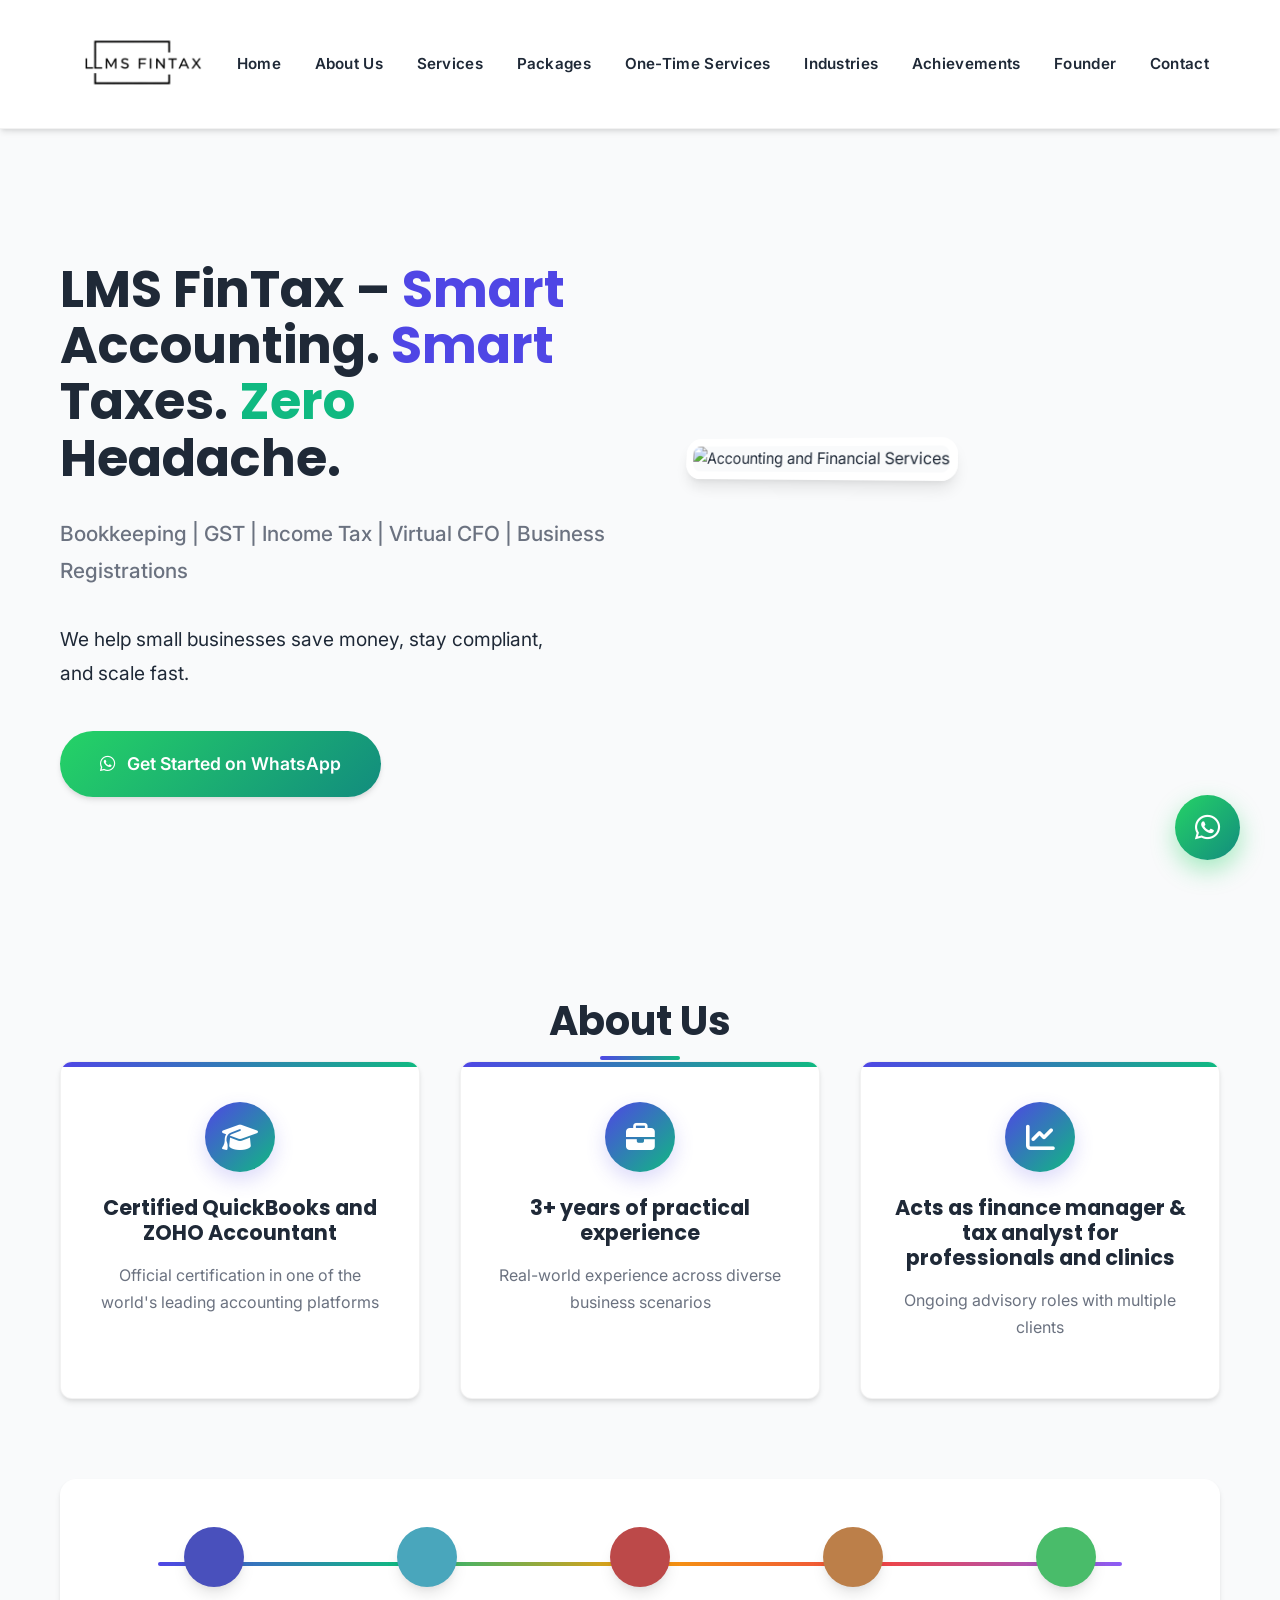
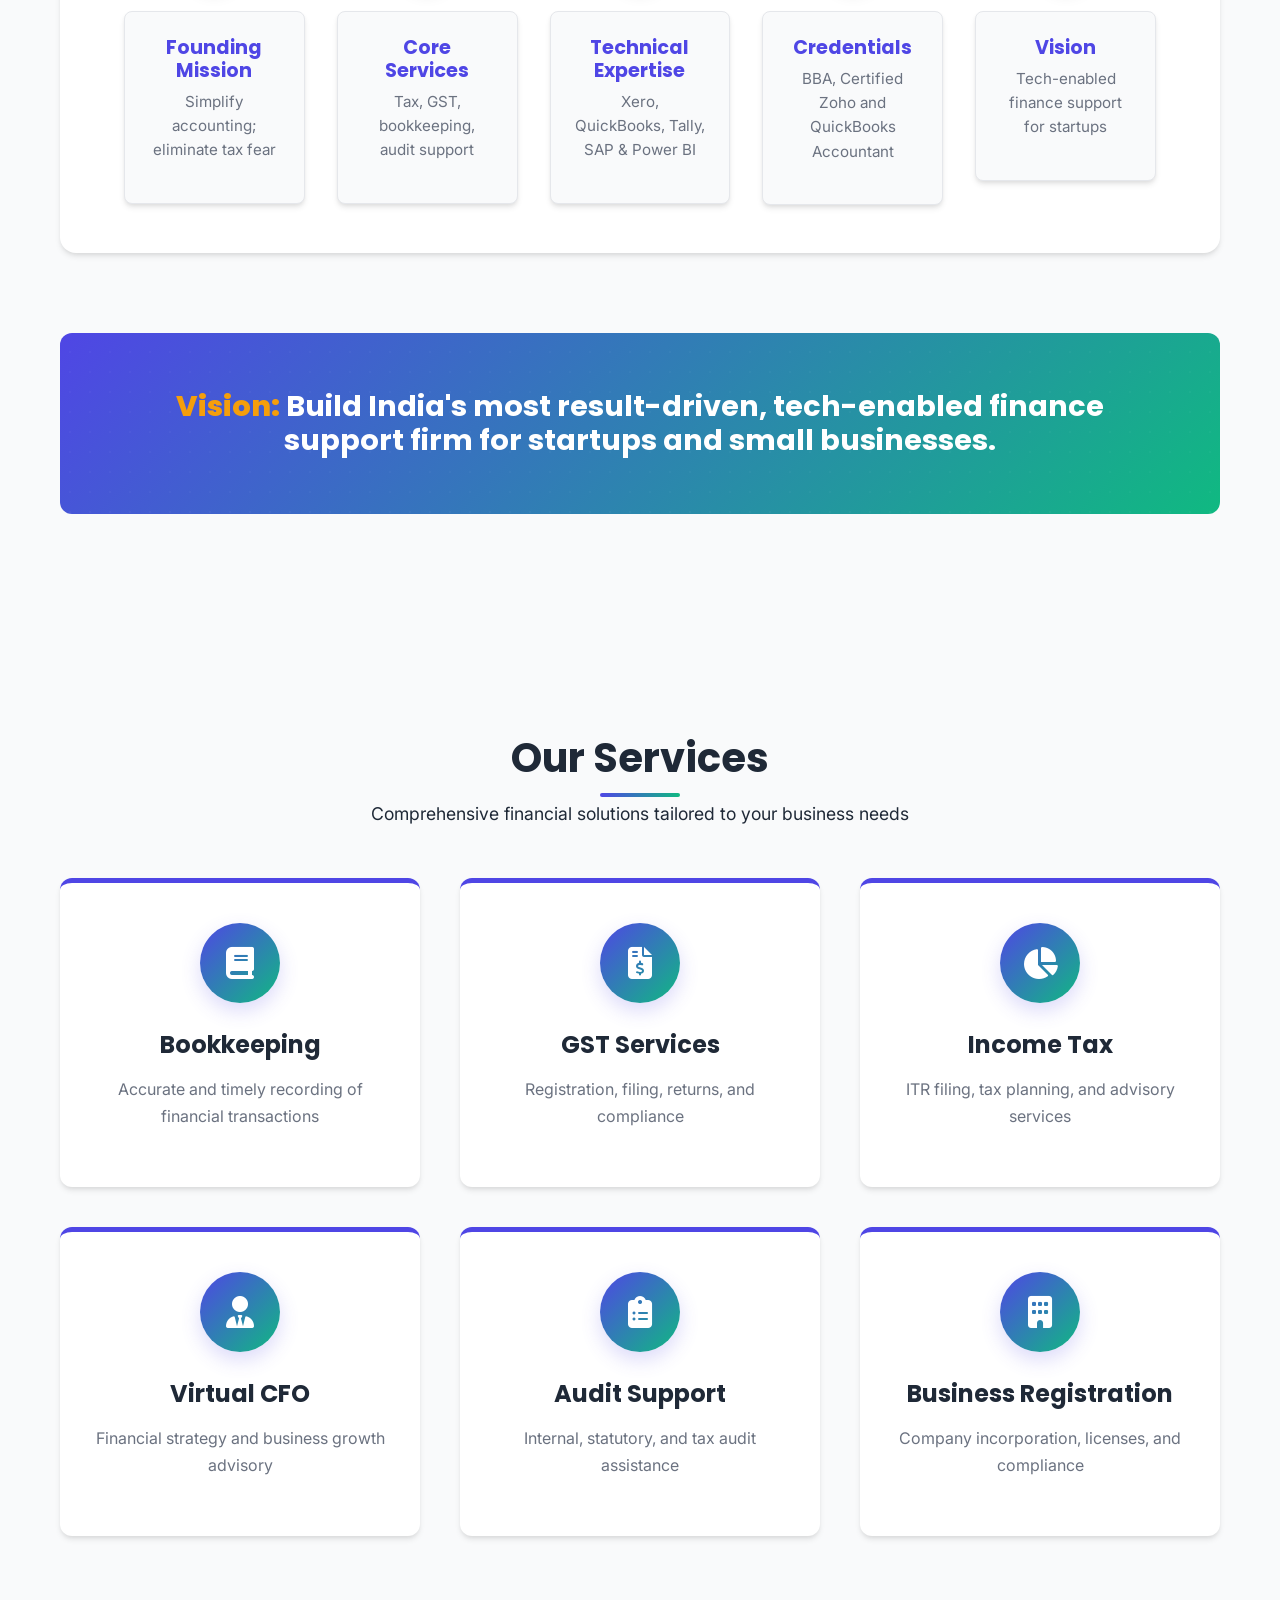
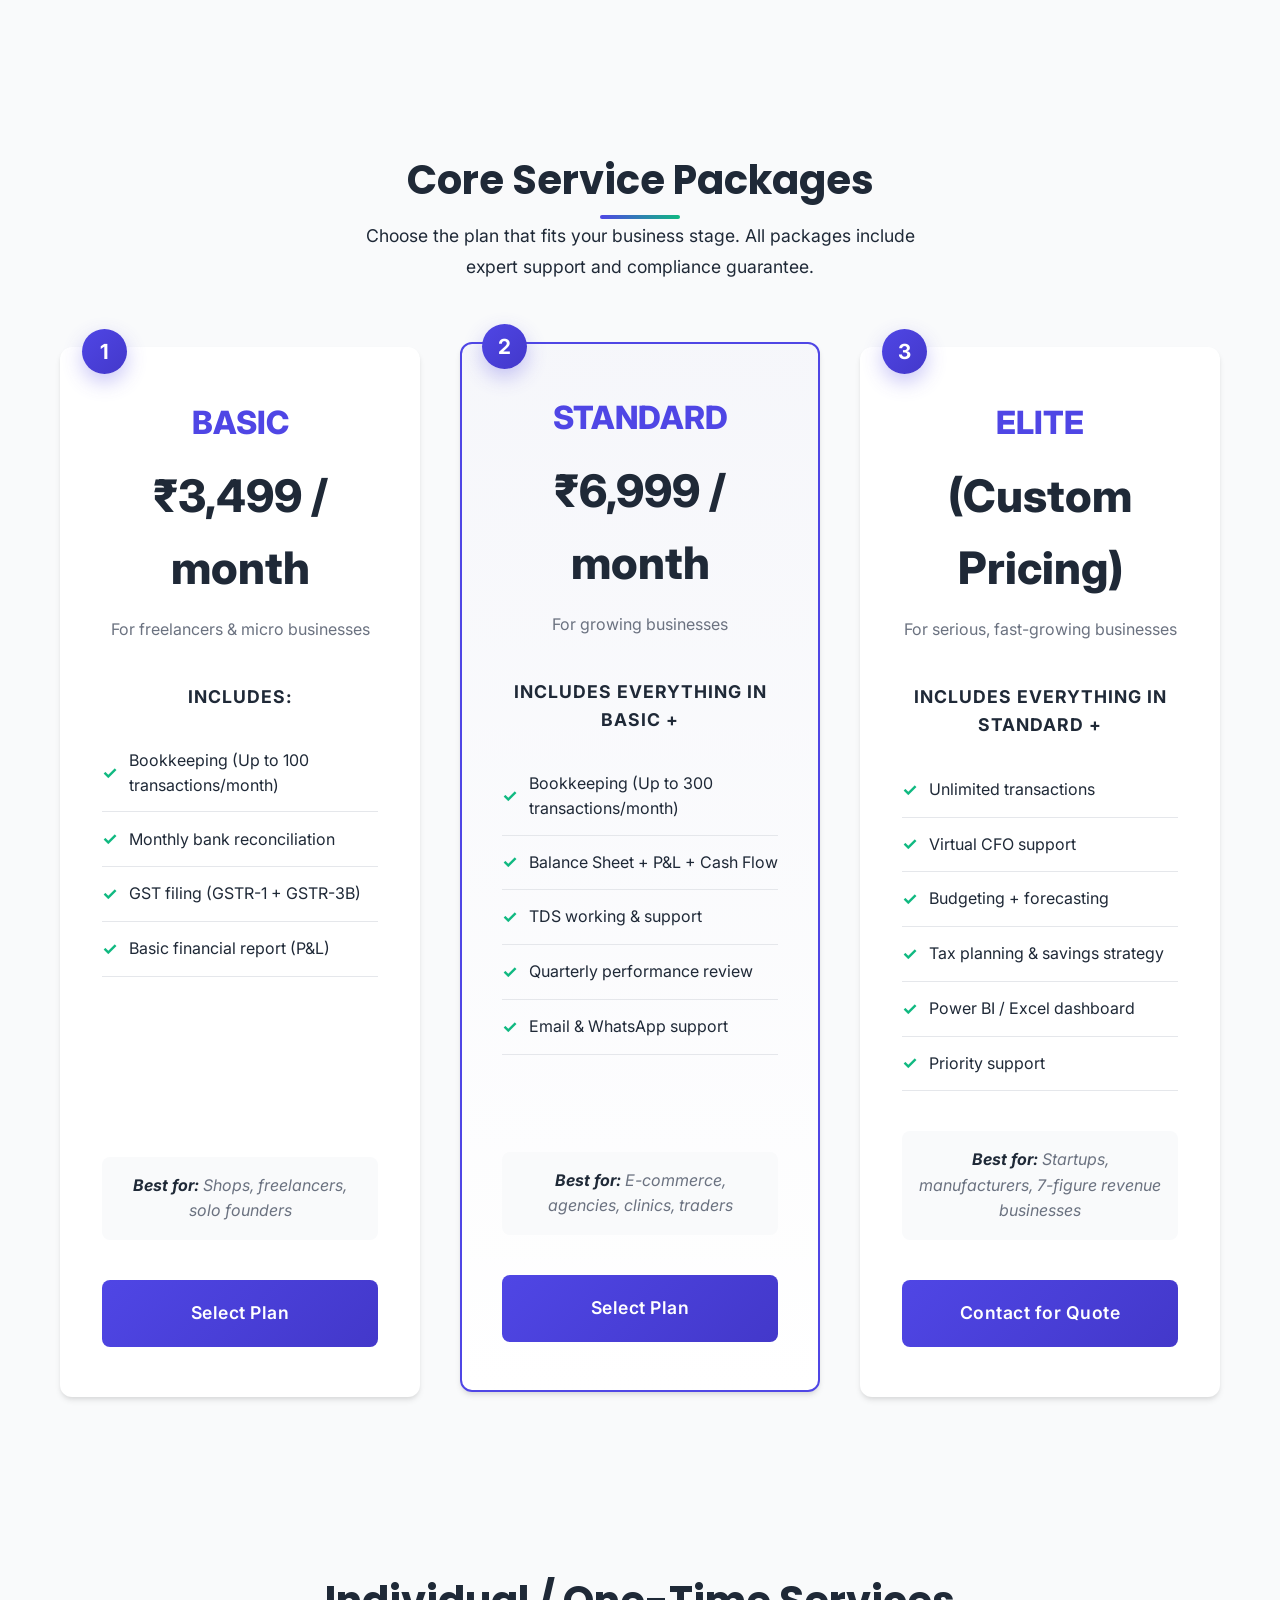
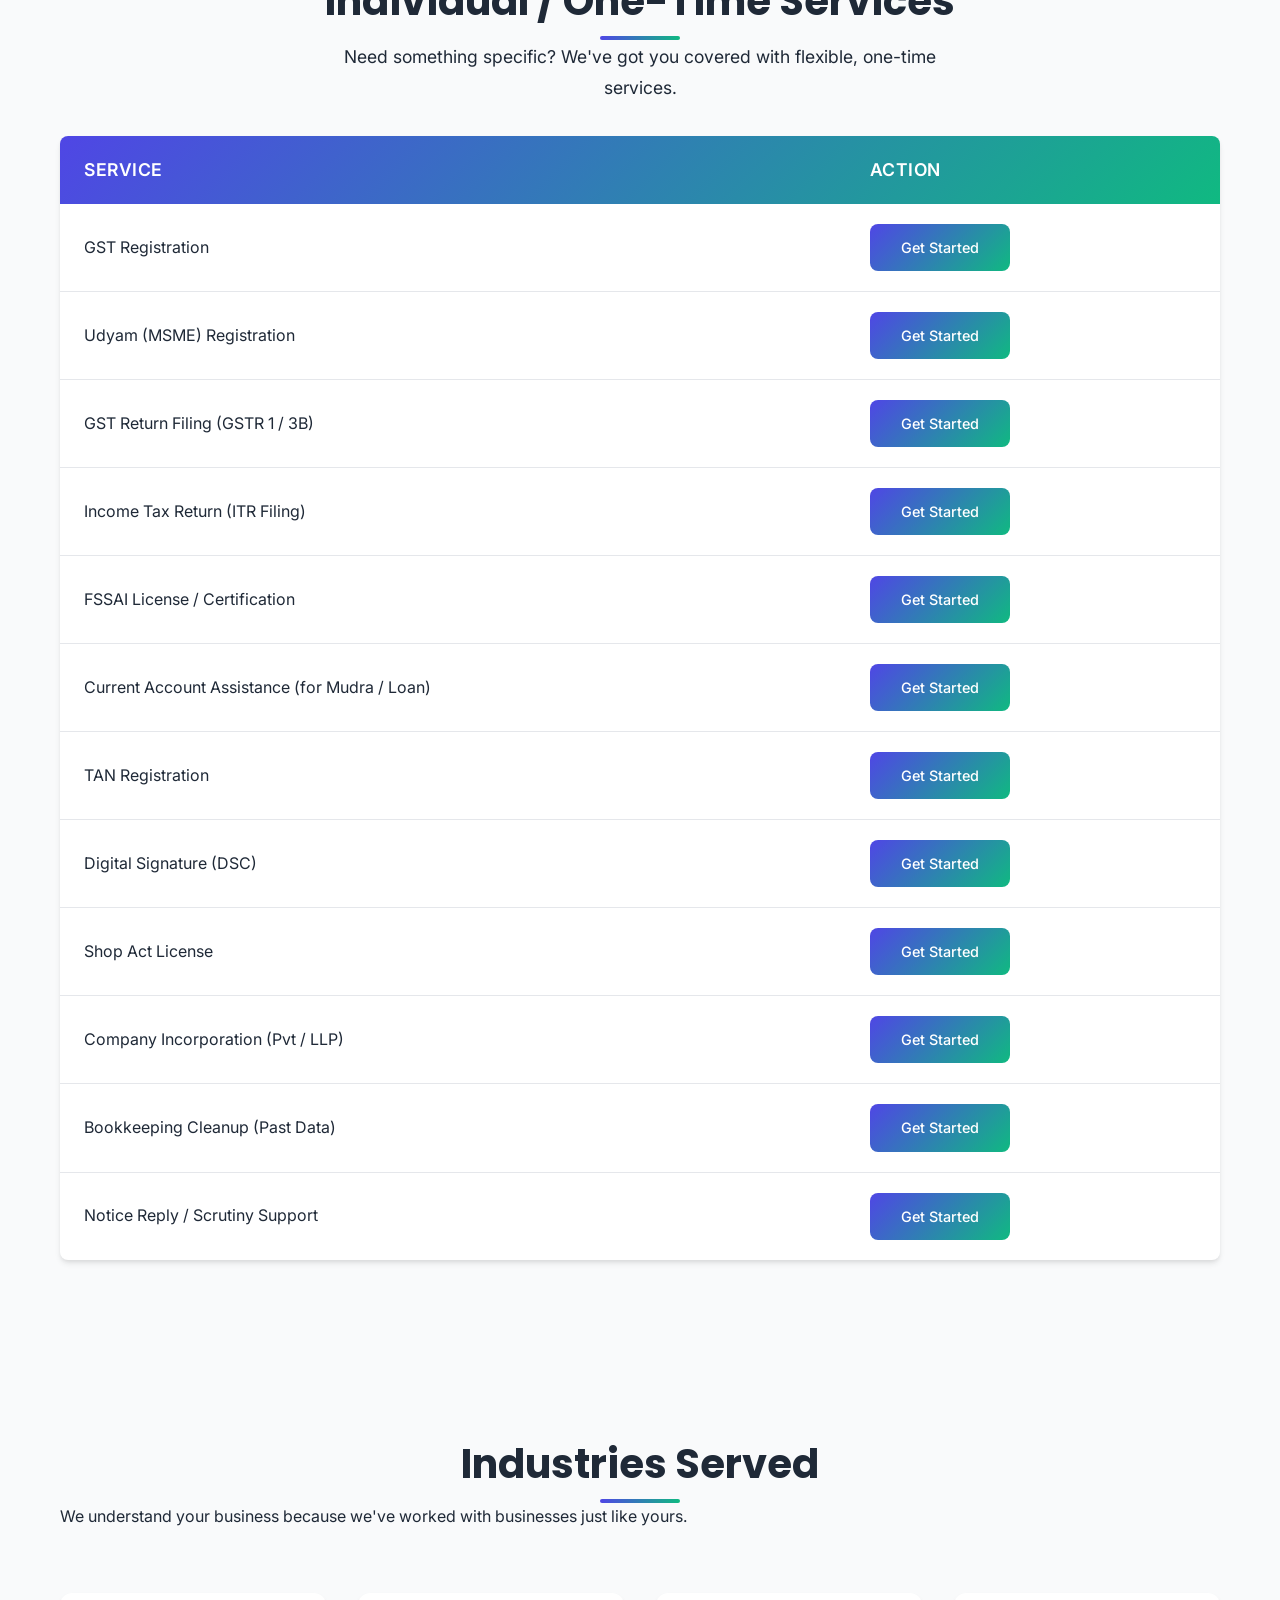
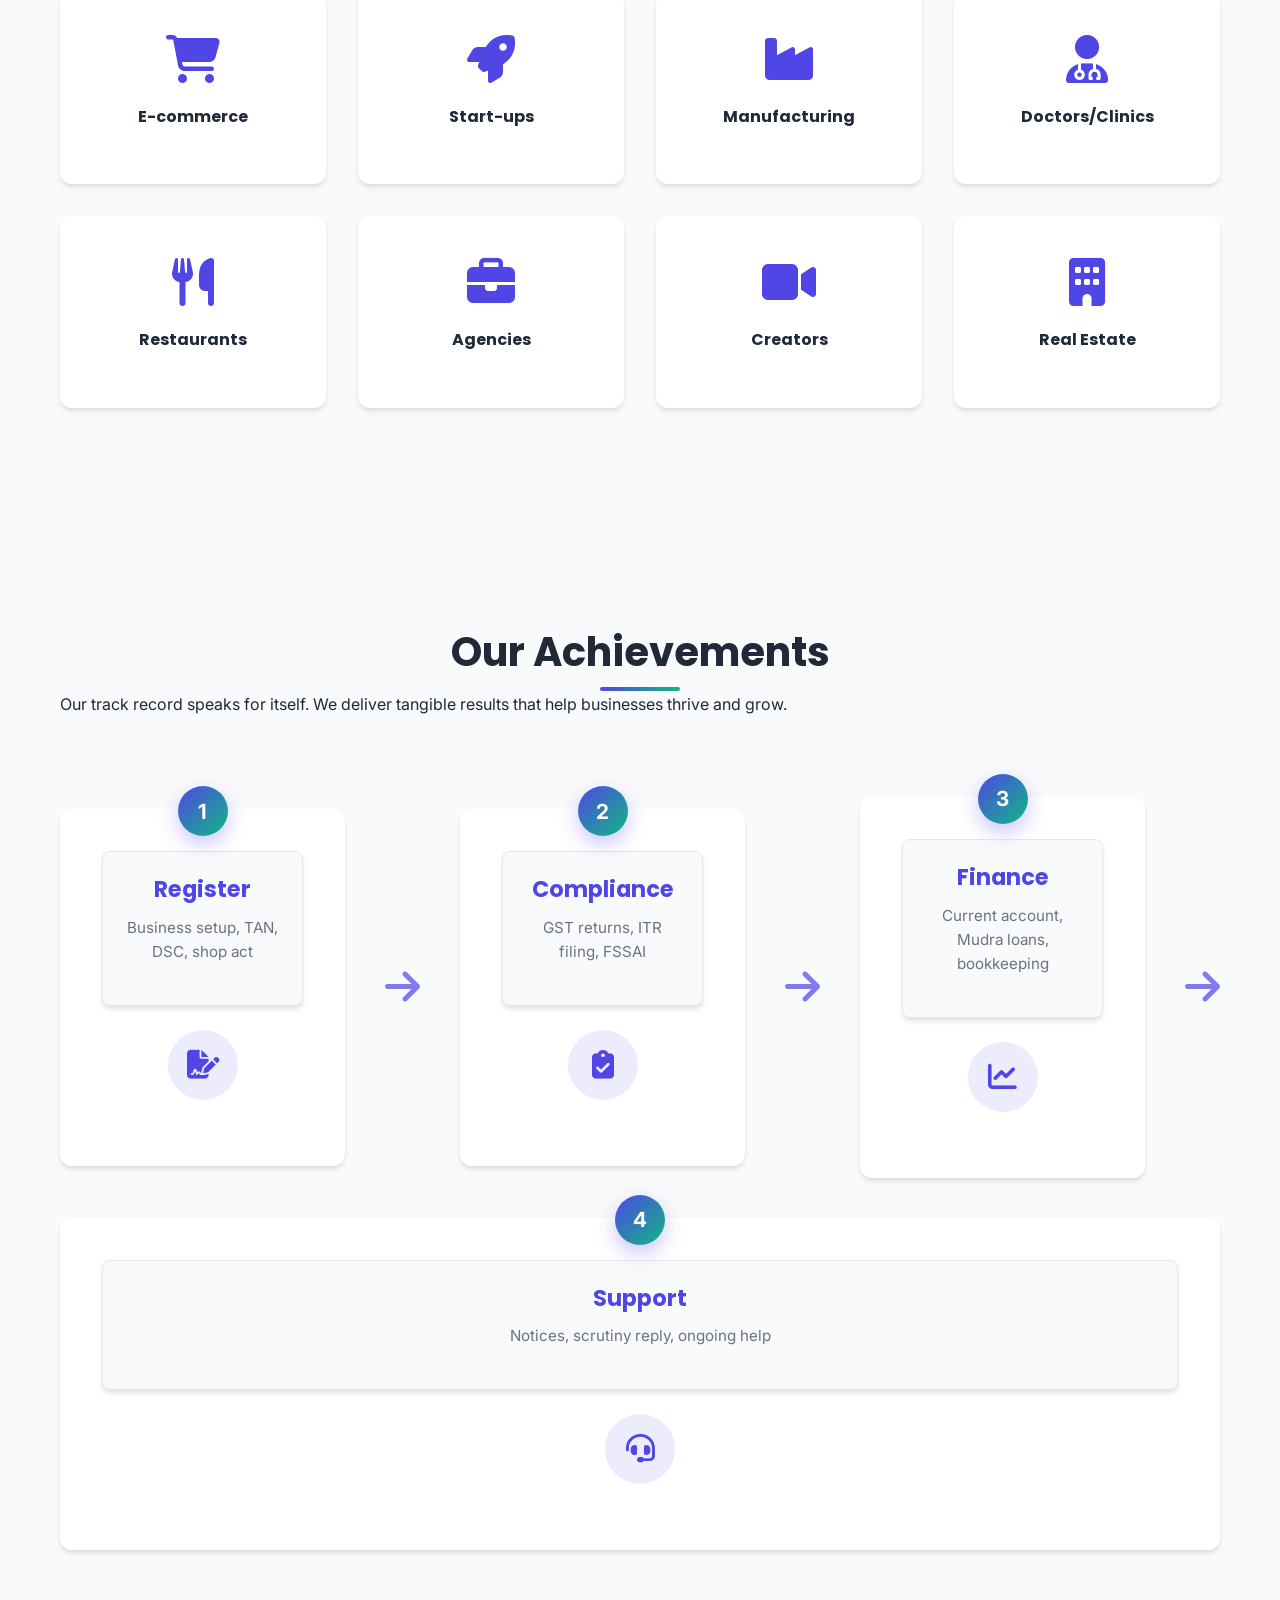
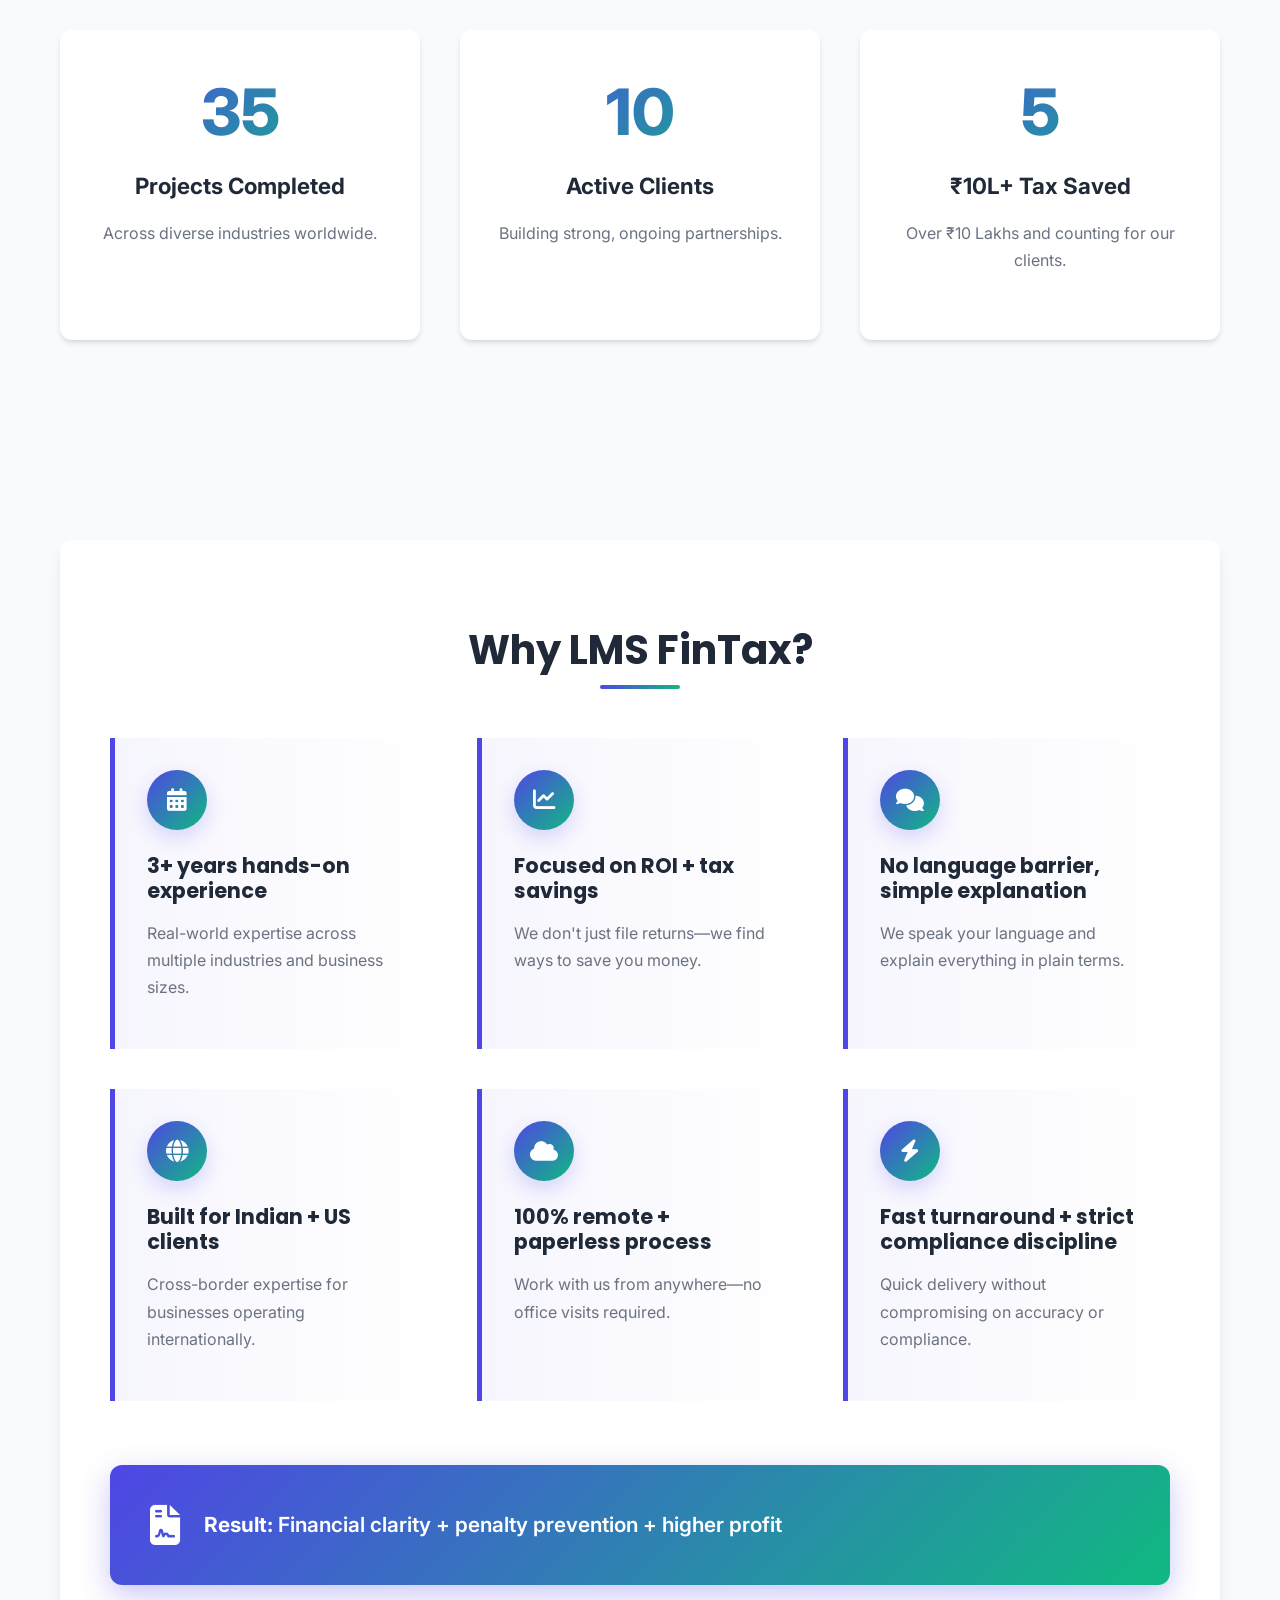
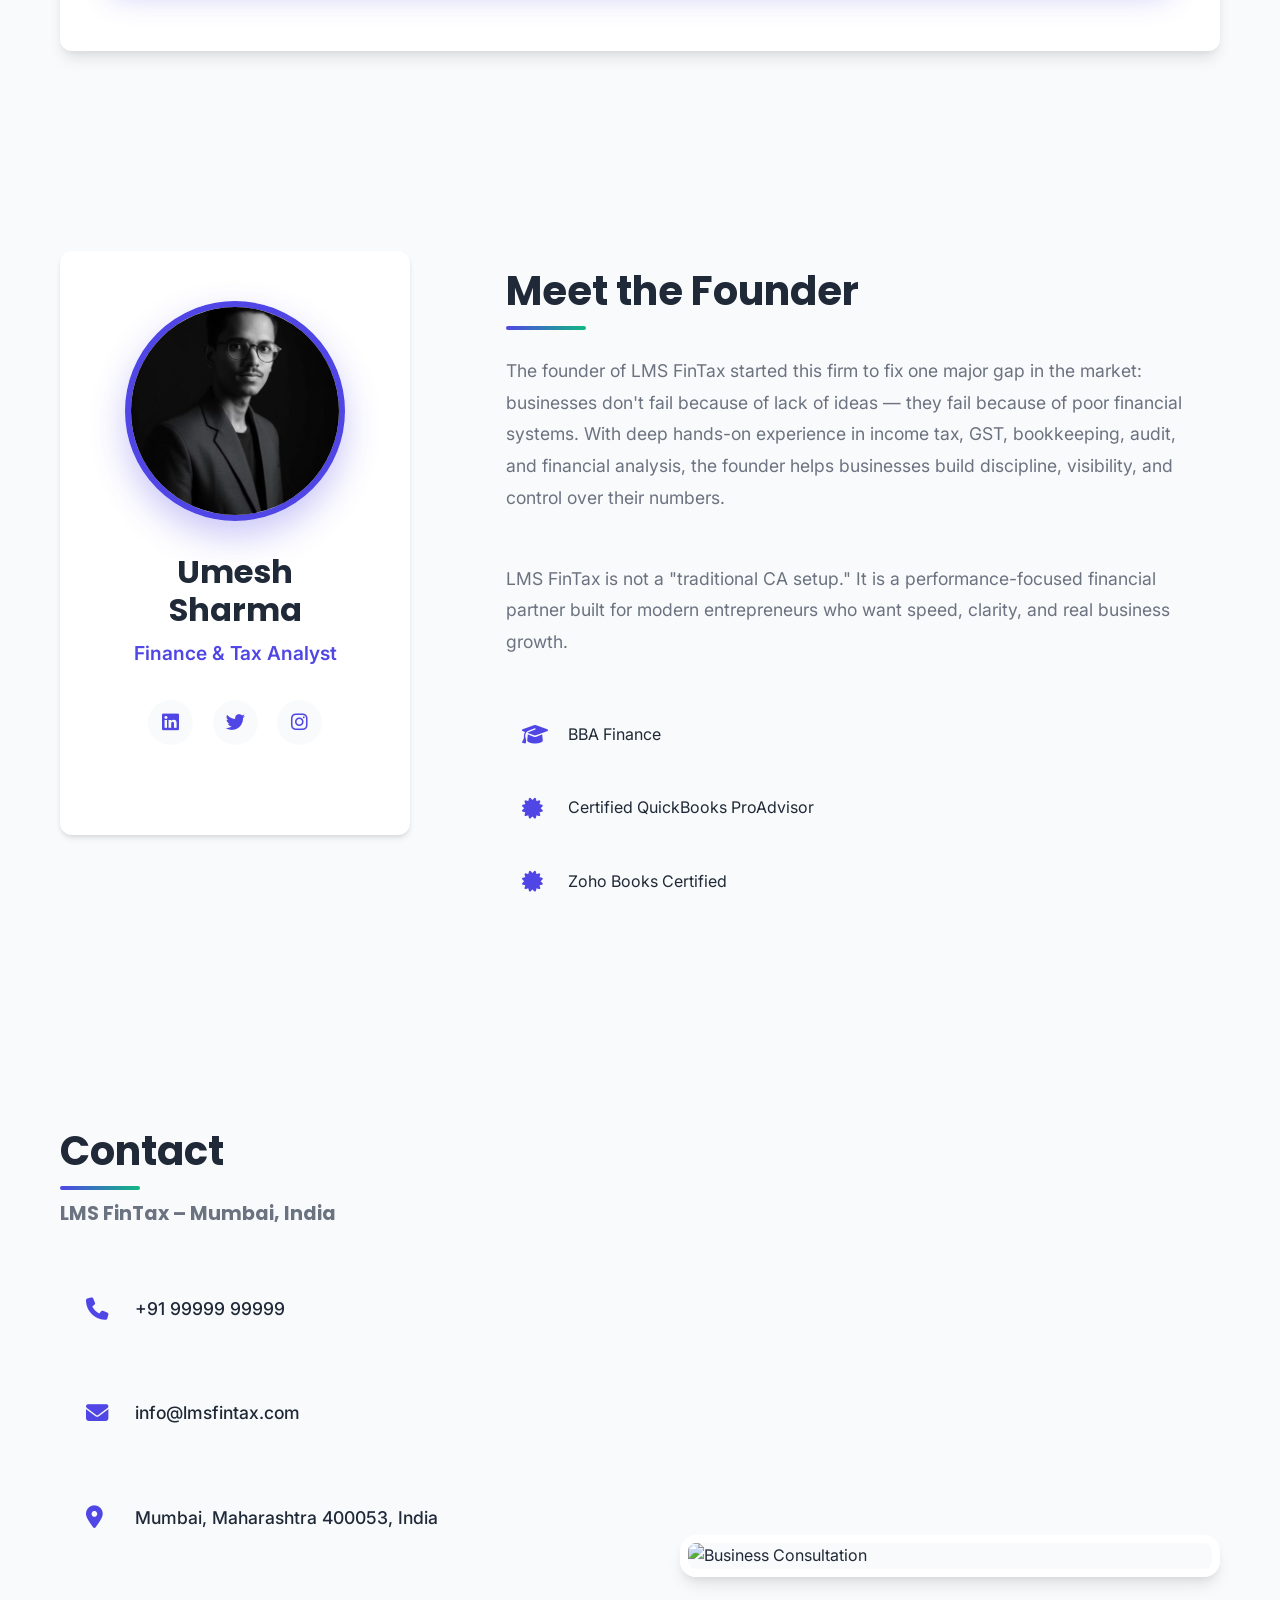
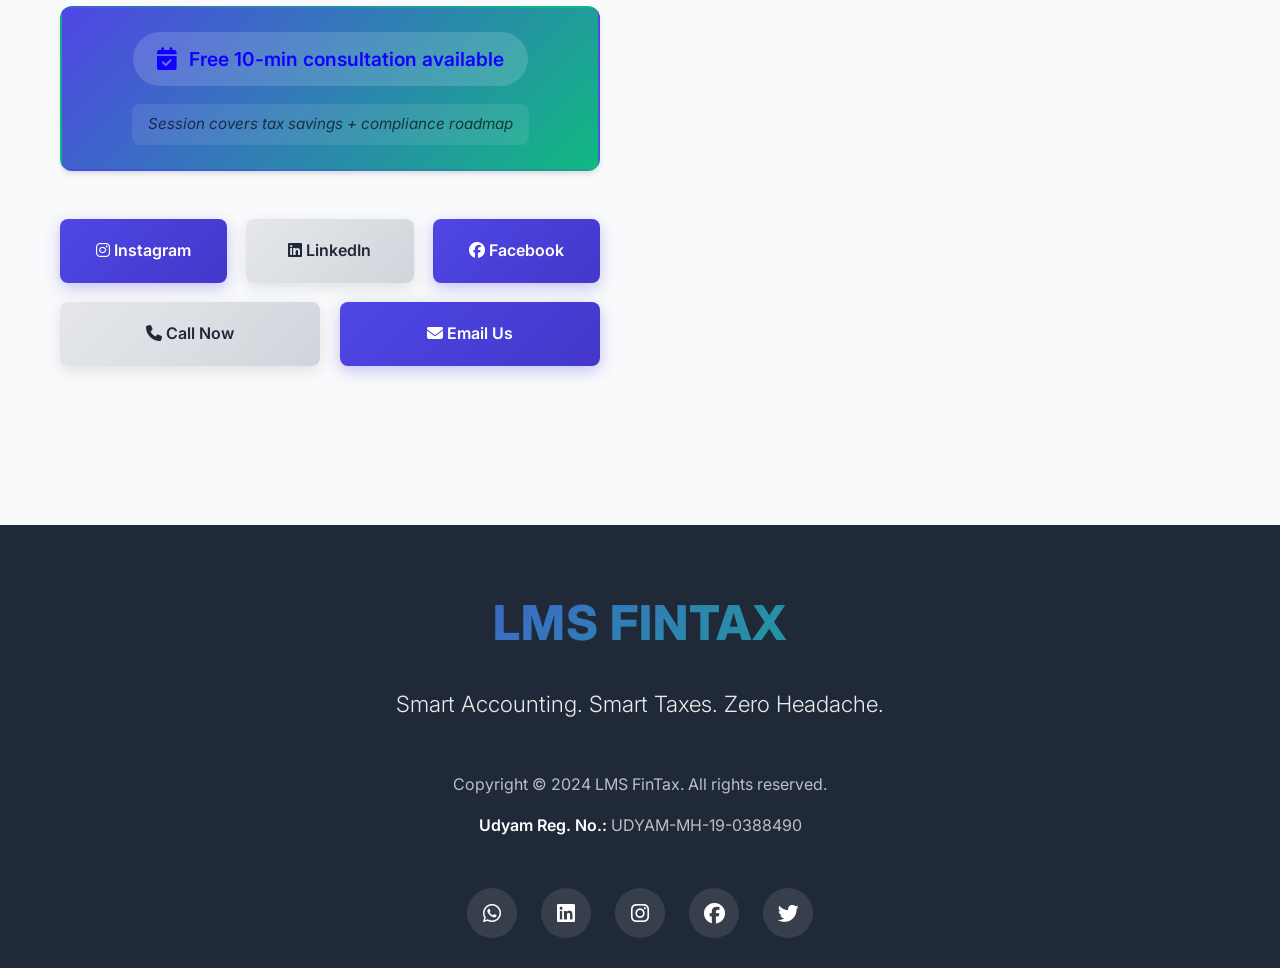
==== commit 5837805e: "updates" ====
--- a/index.html
+++ b/index.html
@@ -850,12 +850,12 @@
                 </div>
 
                 <div class="consultation-box">
-                    <a href="https://wa.me/919999999999?text=Hi%20LMS%20FinTax,%20I%20would%20like%20a%20free%20consultation"
+                    <a href="https://docs.google.com/forms/d/e/1FAIpQLSfvppOSnXpNEwzPKLhIFaD_OHkEN_C4VgAwYMFrIwroMVw6ew/viewform"
                         target="_blank">
                         <i class="fas fa-calendar-check"></i> Free 10-min
                         consultation available
                     </a>
-                    <p style="margin-top: 10px; color: #555;">Session covers
+                    <p style="margin-top: 10px; color: #000000b6;">Session covers
                         tax savings + compliance roadmap</p>
                 </div>
 
--- a/style.css
+++ b/style.css
@@ -1684,37 +1684,99 @@
 .consultation-box {
     background: linear-gradient(135deg, var(--primary), var(--secondary));
     color: white;
-    padding: 2rem;
+    padding: 1.5rem 2rem;
     border-radius: calc(var(--radius) * 1.5);
     margin-bottom: 3rem;
     box-shadow: var(--shadow);
     transition: var(--transition);
+    text-align: center;
+    border: 2px solid transparent;
+    position: relative;
+    overflow: hidden;
+}
+
+/* Glow effect */
+.consultation-box::before {
+    content: '';
+    position: absolute;
+    top: -2px;
+    left: -2px;
+    right: -2px;
+    bottom: -2px;
+    background: linear-gradient(135deg, 
+        rgba(79, 70, 229, 0.4), 
+        rgba(16, 185, 129, 0.4), 
+        rgba(79, 70, 229, 0.4));
+    border-radius: calc(var(--radius) * 1.5 + 2px);
+    z-index: -1;
+    opacity: 0;
+    transition: opacity 0.3s ease;
+}
+
+.consultation-box:hover::before {
+    opacity: 1;
 }
 
 .consultation-box:hover {
     transform: translateY(-5px);
-    box-shadow: var(--shadow-lg);
+    box-shadow: 0 15px 30px rgba(0, 0, 0, 0.15);
+    border-color: rgba(255, 255, 255, 0.3);
 }
 
 .consultation-box a {
-    color: white;
-    display: flex;
-    align-items: center;
+    color: rgb(17, 0, 255);
+    display: inline-flex;
+    align-items: center;
+    justify-content: center;
     gap: 12px;
     font-weight: 600;
-    font-size: 1.1rem;
+    font-size: 1.2rem;
     margin-bottom: 0.5rem;
+    padding: 0.75rem 1.5rem;
+    background: rgba(255, 255, 255, 0.15);
+    border-radius: 50px;
+    text-decoration: none;
+    transition: var(--transition);
+    position: relative;
+    z-index: 1;
+    min-width: 300px;
+}
+
+.consultation-box a:hover {
+    background: rgba(255, 255, 255, 0.25);
+    transform: scale(1.05);
 }
 
 .consultation-box a i {
-    font-size: 1.3rem;
+    font-size: 1.4rem;
+    animation: pulse 2s infinite;
+}
+
+@keyframes pulse {
+    0% {
+        transform: scale(1);
+    }
+    50% {
+        transform: scale(1.1);
+    }
+    100% {
+        transform: scale(1);
+    }
 }
 
 .consultation-box p {
-    margin-bottom: 0;
+    margin: 1rem 0 0 0;
     font-size: 0.95rem;
     opacity: 0.9;
-}
+    font-style: italic;
+    padding: 0.5rem 1rem;
+    background: rgba(255, 255, 255, 0.1);
+    border-radius: 8px;
+    display: inline-block;
+}
+
+
+
 
 .btn-group {
     display: flex;
@@ -2462,3 +2524,34 @@
         padding: 1.5rem;
     }
 }
+/* Mobile responsive */
+@media (max-width: 768px) {
+    .consultation-box {
+        padding: 1.5rem 1rem;
+        margin-bottom: 2rem;
+    }
+    
+    .consultation-box a {
+        flex-direction: column;
+        gap: 8px;
+        padding: 1rem;
+        min-width: auto;
+        width: 100%;
+        font-size: 1.1rem;
+    }
+    
+    .consultation-box a i {
+        margin-bottom: 5px;
+    }
+    
+    .consultation-box p {
+        font-size: 0.9rem;
+        padding: 0.5rem;
+    }
+    
+    .consultation-box::after {
+        font-size: 0.6rem;
+        right: -35px;
+        padding: 3px 35px;
+    }
+}
